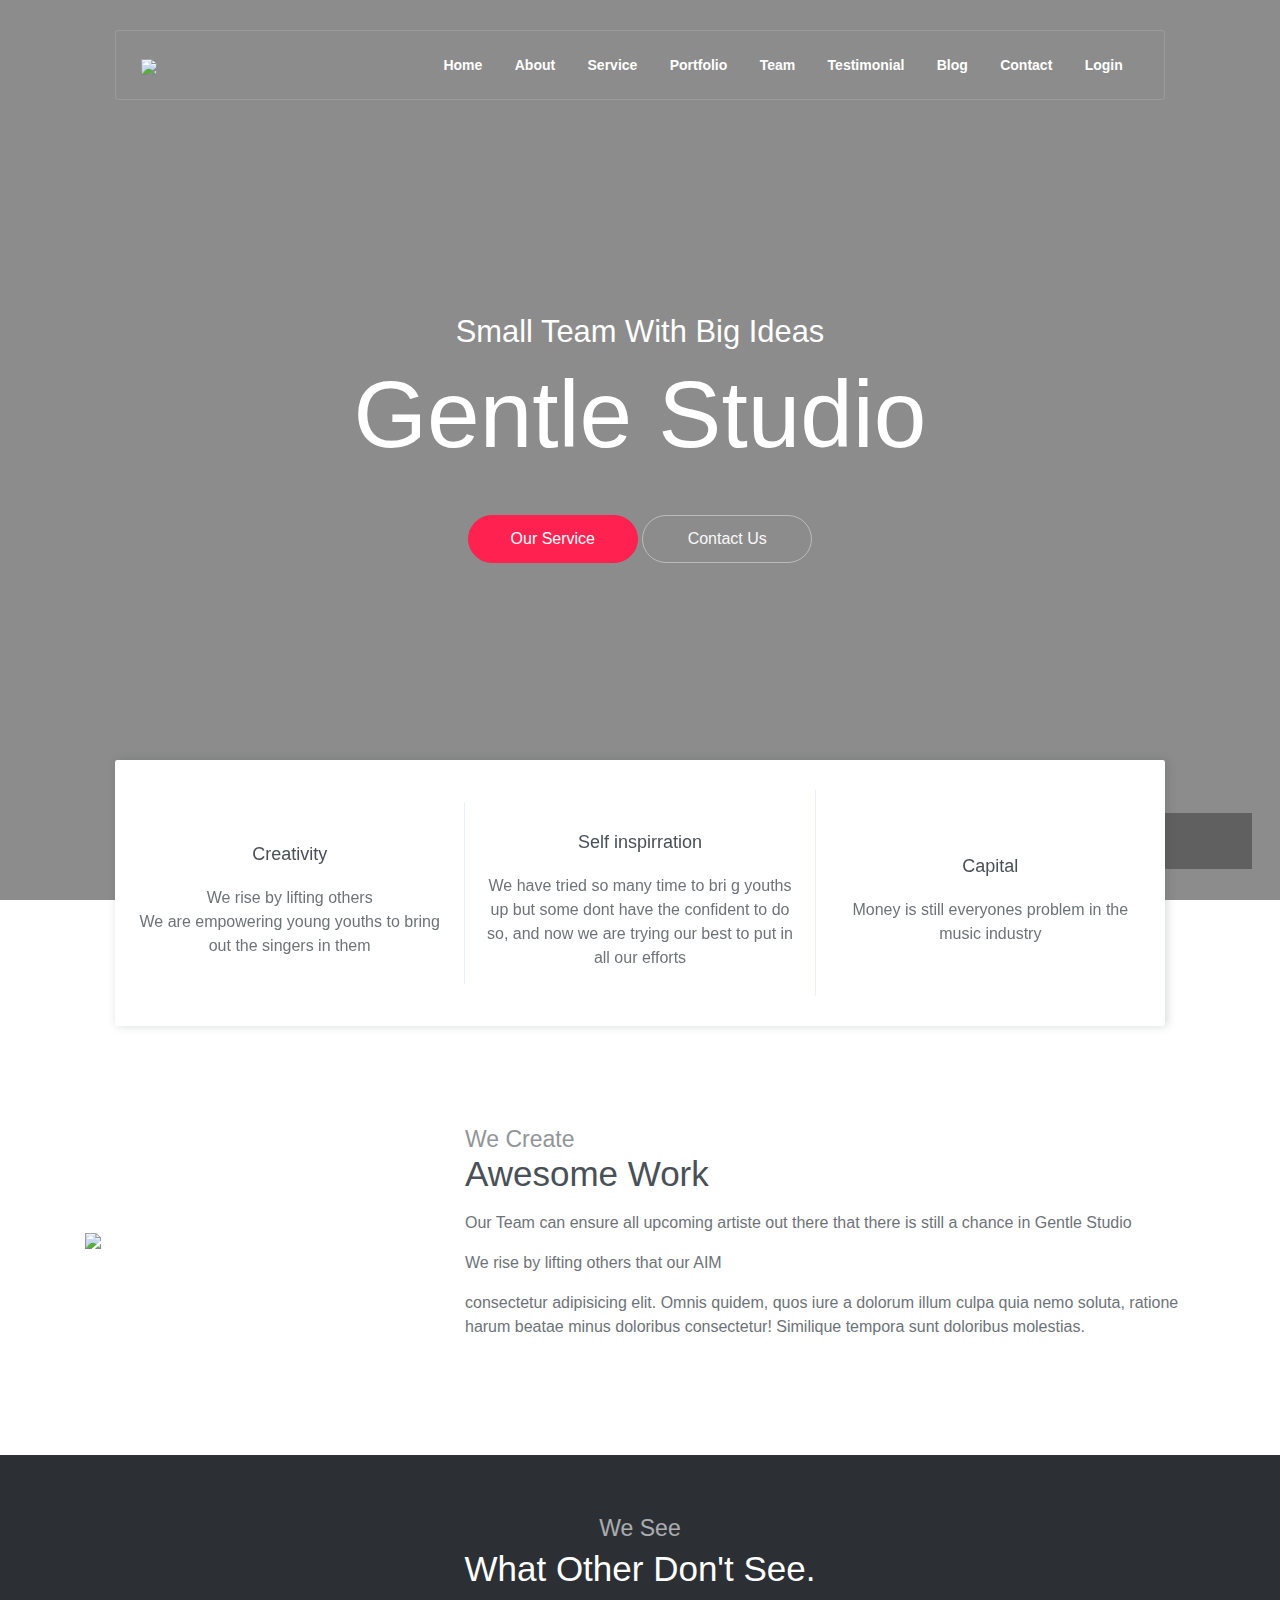
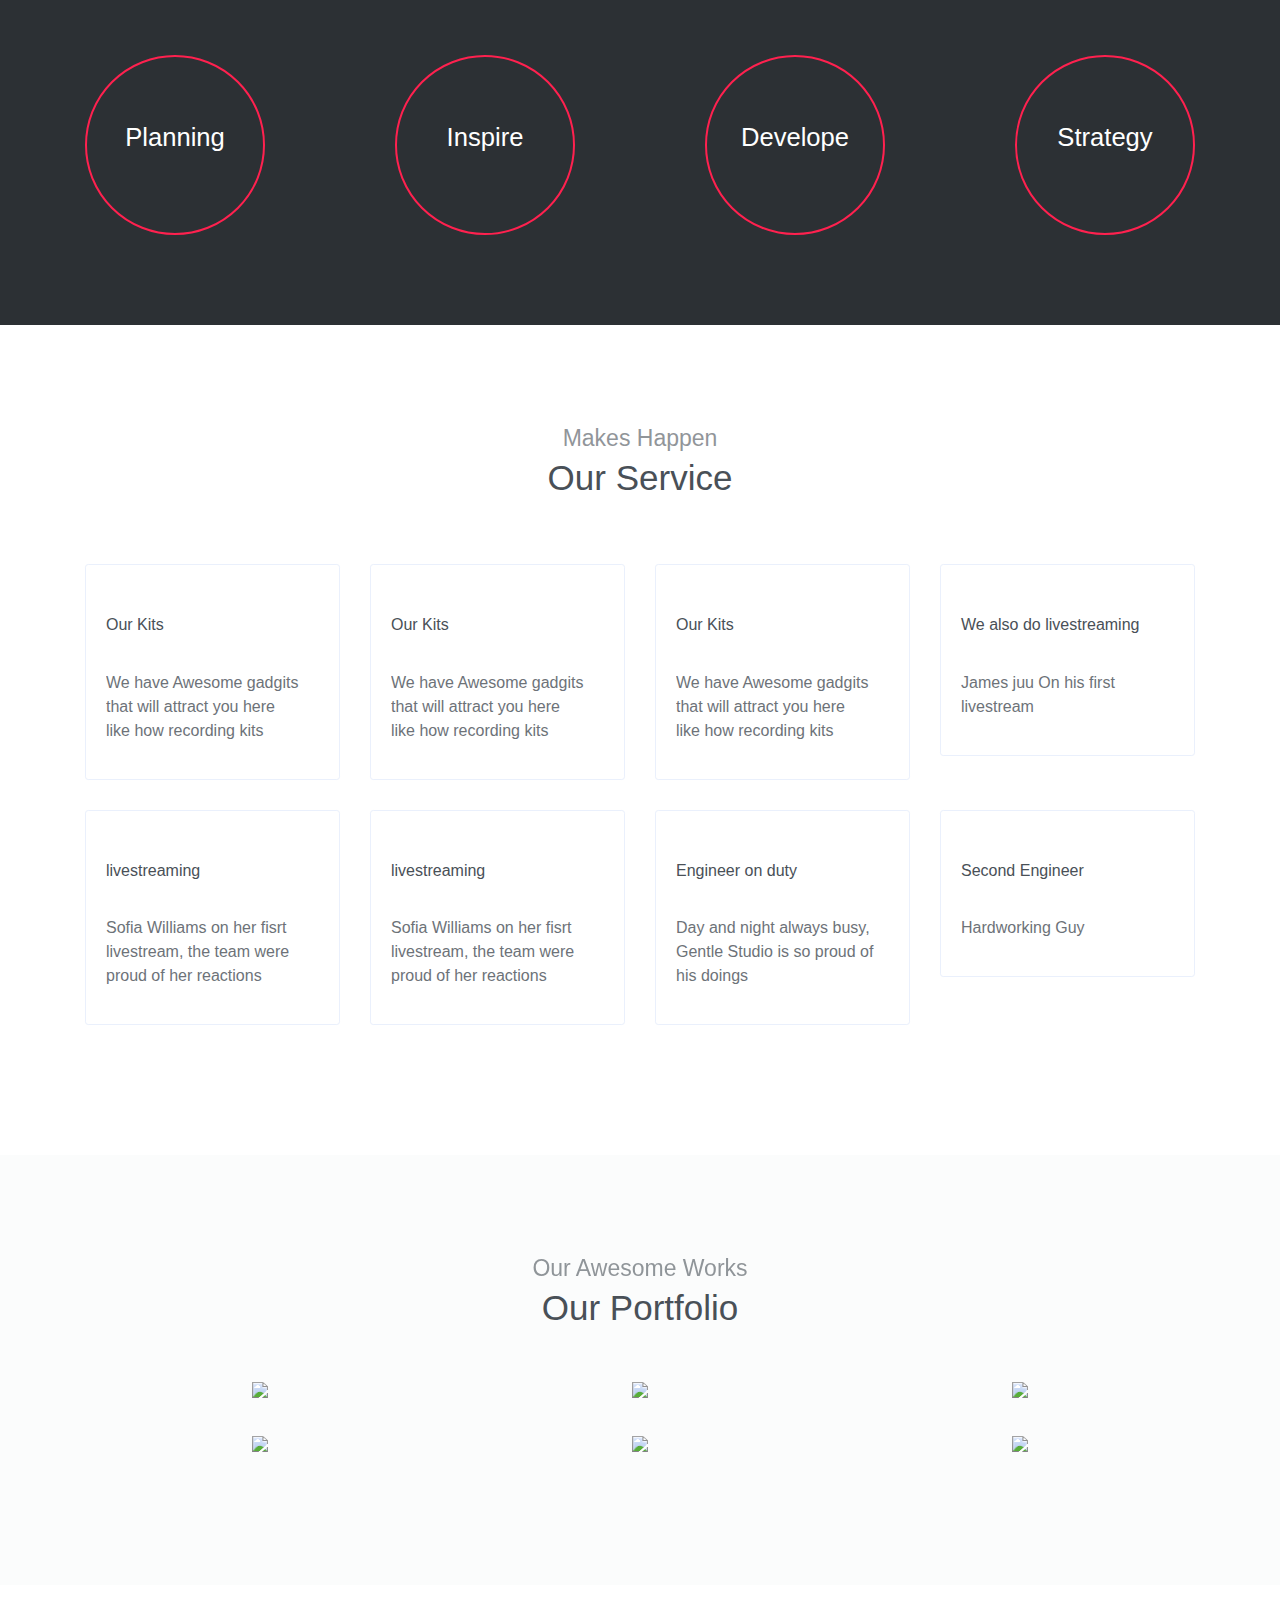
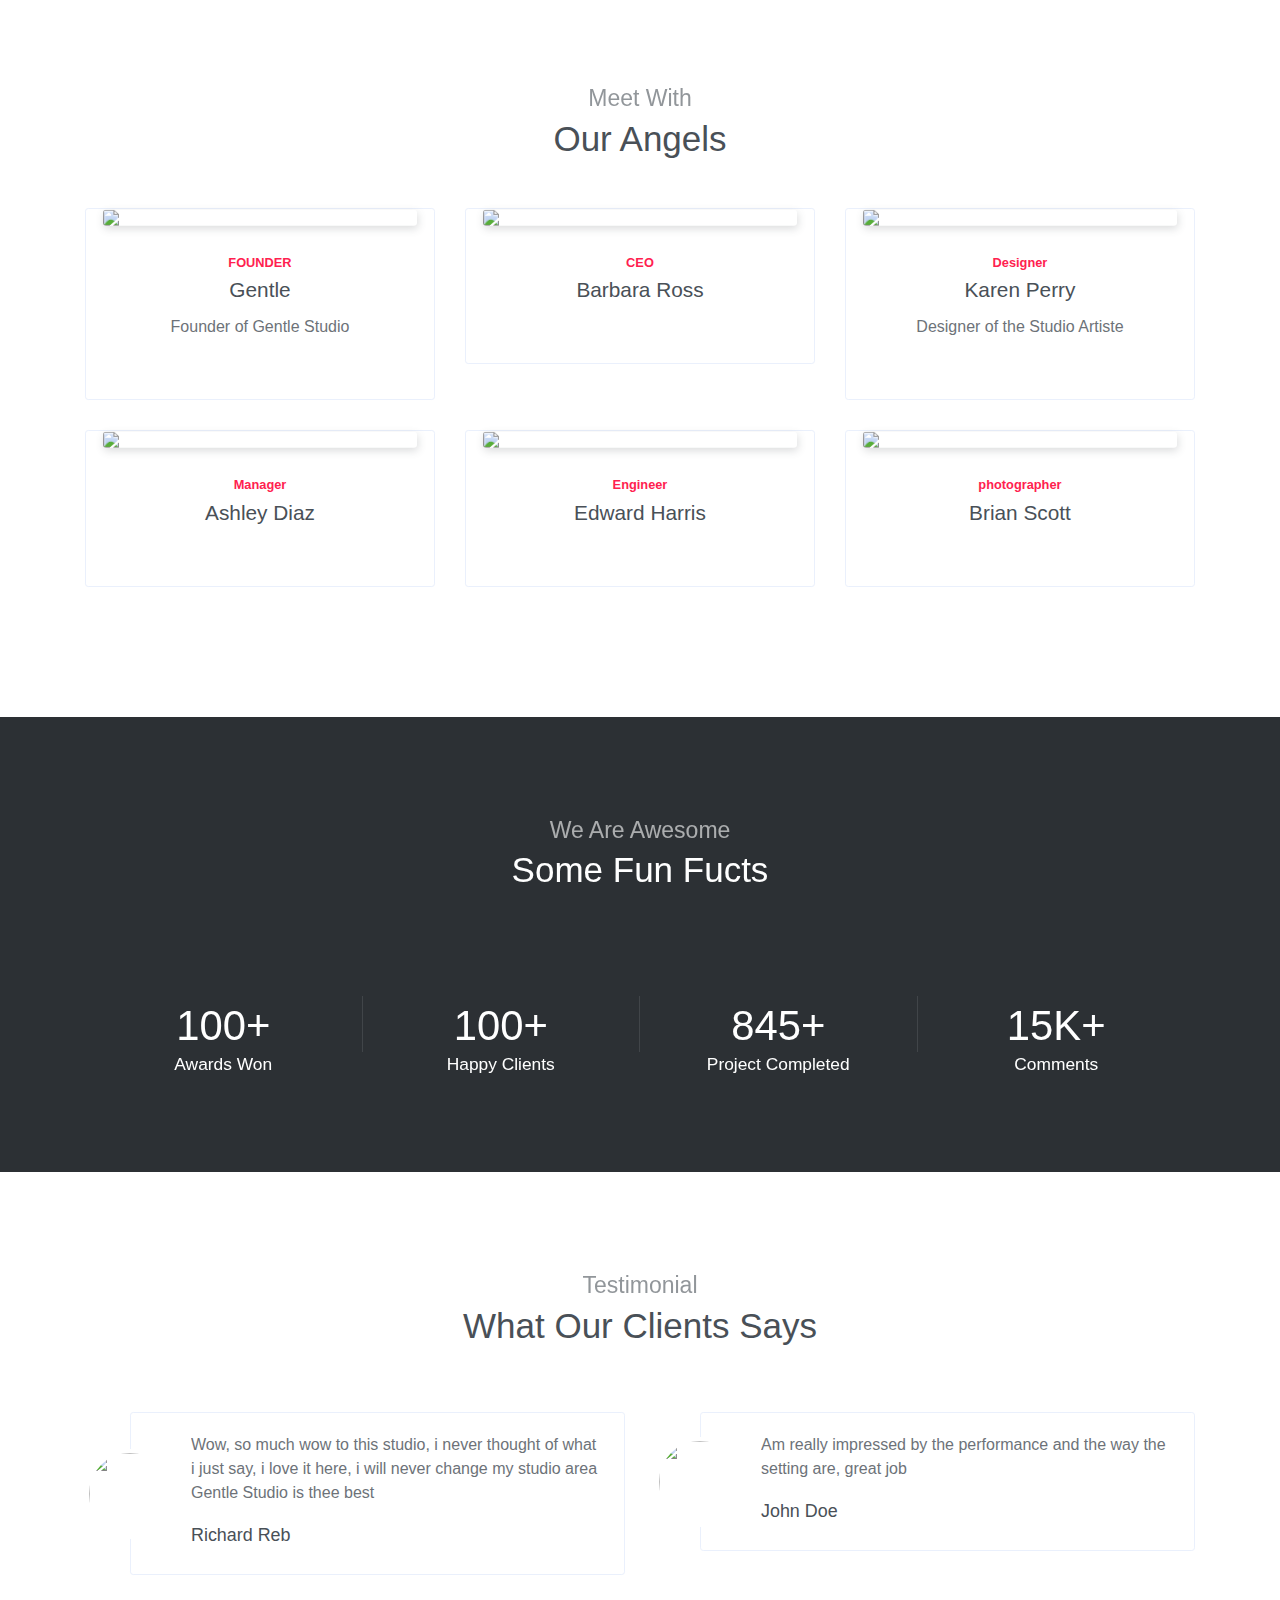
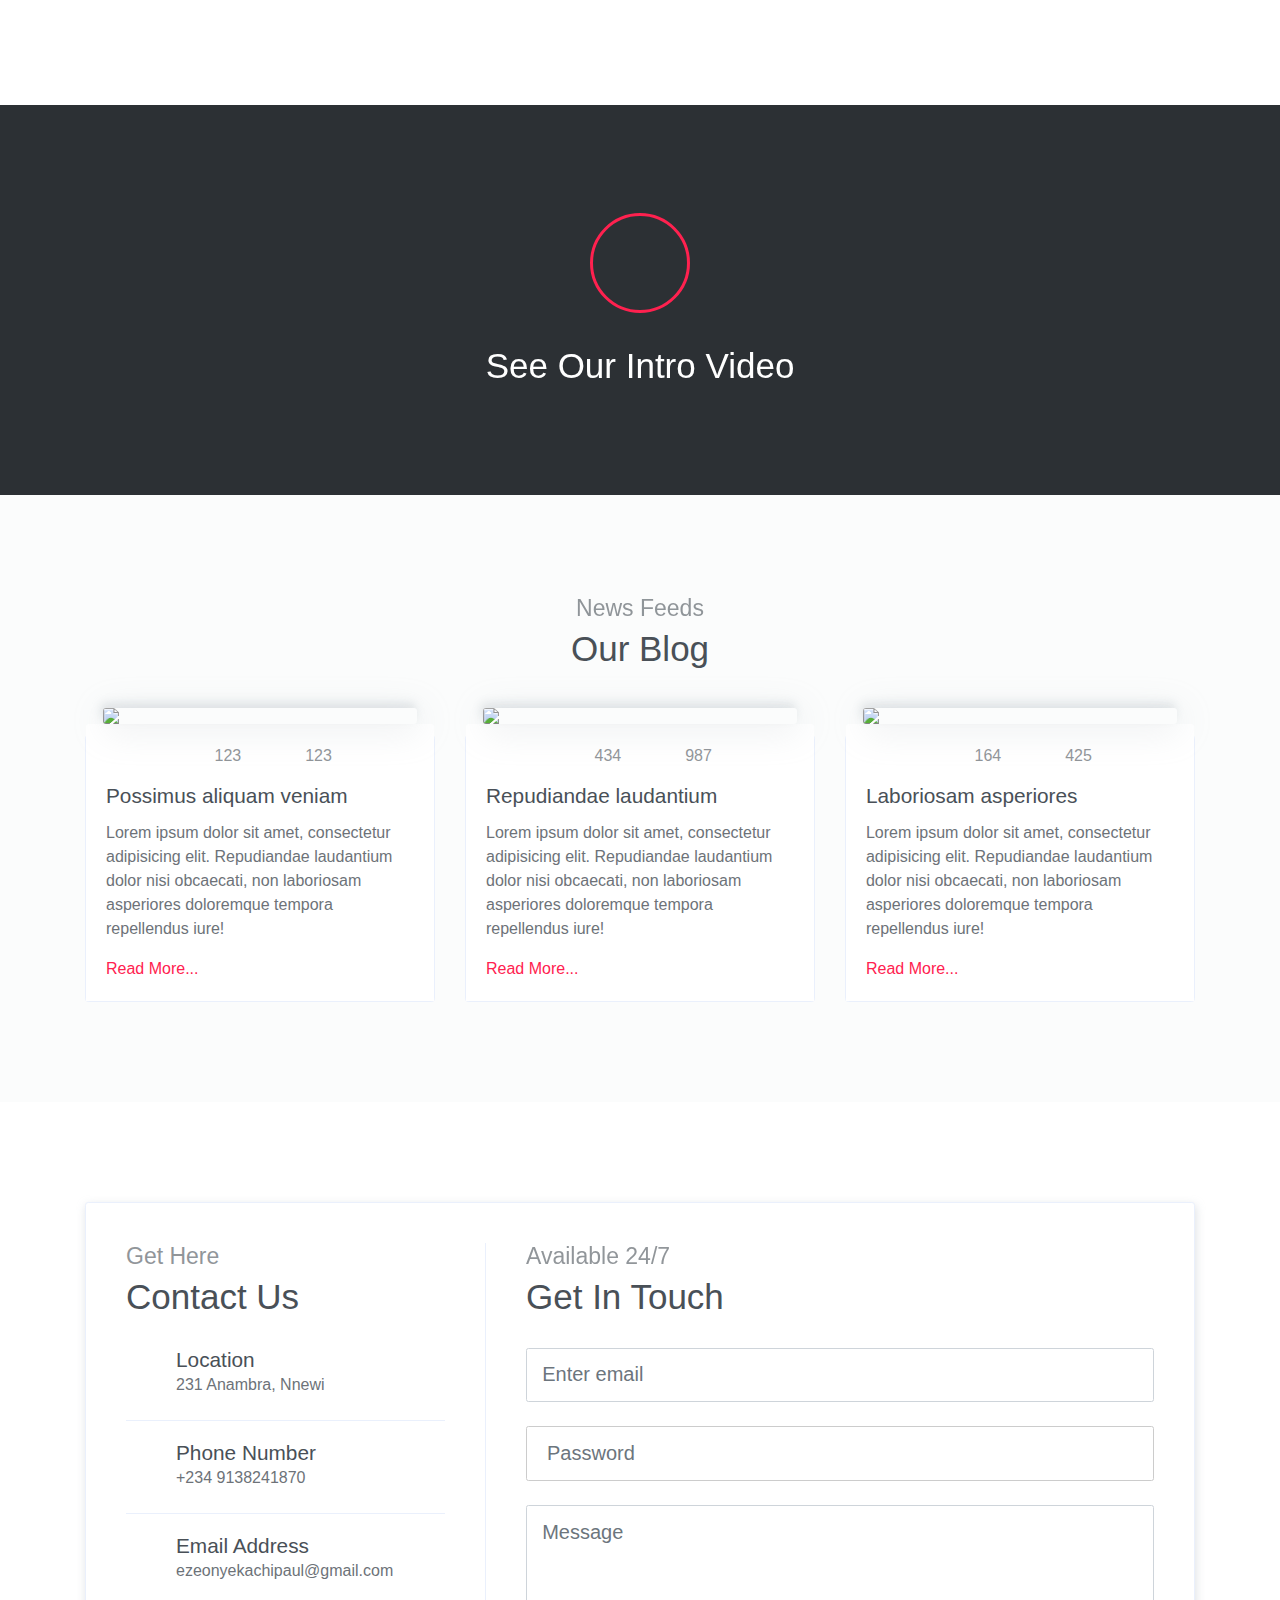
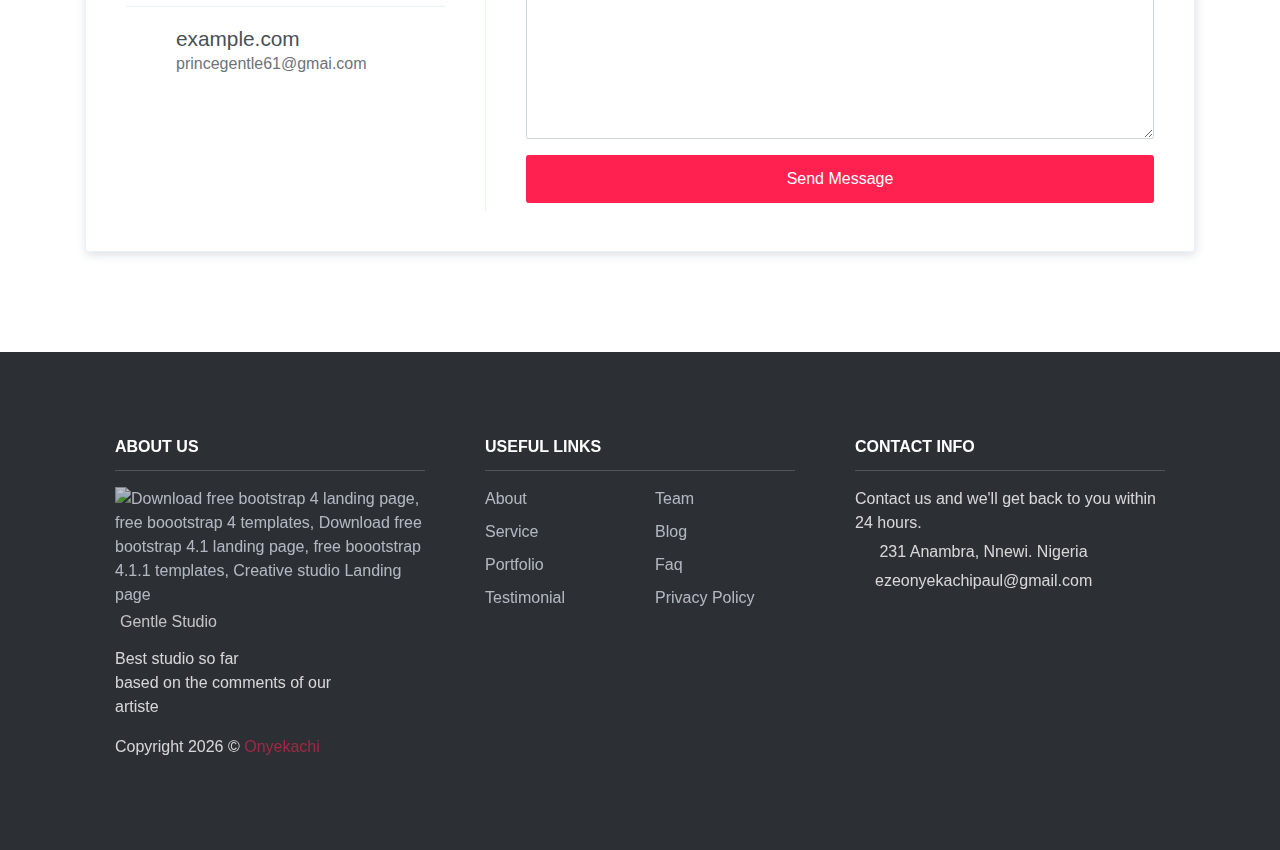
==== public_html/index.html @ ea05cac0 "save changes" ====
<!DOCTYPE html>
<html lang="en">
<head>
	<meta charset="utf-8">
    <meta name="viewport" content="width=device-width, initial-scale=1, shrink-to-fit=no">
    <meta name="description" content="Start your development with Creative Studio landing page.">
    <meta name="author" content="Devcrud">
    <title>Apex Studio</title>
    <link rel="icon" type="image/png" sizes="32x32" href="./assets/imgs/"/>
    <link rel="stylesheet" href="assets/vendors/themify-icons/css/themify-icons.css">
    <!-- Bootstrap + Creative Studio main styles -->
	<link rel="stylesheet" href="assets/css/creative-studio.css">
</head>
<body data-spy="scroll" data-target=".navbar" data-offset="40" id="home">
    
    <!-- Page Navigation -->
    <nav class="navbar custom-navbar navbar-expand-lg navbar-dark" data-spy="affix" data-offset-top="20">
        <div class="container">
            <a class="navbar-brand" href="">
                <img src="assets/imgs/logo.png">
            </a>
            <button class="navbar-toggler" type="button" data-toggle="collapse" data-target="#navbarSupportedContent" aria-controls="navbarSupportedContent" aria-expanded="false" aria-label="Toggle navigation">
                <span></span>
            </button>

            <div class="collapse navbar-collapse" id="navbarSupportedContent">
                <ul class="navbar-nav ml-auto">
                    <li class="nav-item">
                        <a class="nav-link" href="#home">Home</a>
                    </li>
                    <li class="nav-item">
                        <a class="nav-link" href="#about">About</a>
                    </li>
                    <li class="nav-item">
                        <a class="nav-link" href="#service">Service</a>
                    </li>
                    <li class="nav-item">
                        <a class="nav-link" href="#portfolio">Portfolio</a>
                    </li>
                    <li class="nav-item">
                        <a class="nav-link" href="#team">Team</a>
                    </li>
                    <li class="nav-item">
                        <a class="nav-link" href="#testimonial">Testimonial</a>
                    </li>
                    <li class="nav-item">
                        <a class="nav-link" href="#blog">Blog</a>
                    </li>
                    <li class="nav-item">
                        <a class="nav-link" href="#contact">Contact</a>
                    </li>
                    <li class="nav-item">
                        <a class="nav-link" href="log.html">Login</a>
                    </li>
                </ul>
            </div>
        </div>
    </nav>
    <!-- End Of Page Navigation -->

    <!-- Page Header -->
    <header class="header">
        <div class="overlay">
            <h6 class="subtitle">Small Team With Big Ideas</h6>
            <h1 class="title">Gentle Studio</h1>
            <div class="buttons text-center">
                <a href="#service" class="btn btn-primary rounded w-lg btn-lg my-1">Our Service</a>
                <a href="#contact" class="btn btn-outline-light rounded w-lg btn-lg my-1">Contact Us</a>
            </div>              
        </div>      
    </header>
    <!-- End Of Page Header -->

    <!-- Box -->
    <div class="box text-center">
        <div class="box-item">
            <i class="ti-vector"></i>
            <h6 class="box-title">Creativity</h6>
            <p>We rise by lifting others <br>We are empowering young youths to bring out the singers in them</p>
        </div>
        <div class="box-item">
            <i class="ti-heart"></i>
            <h6 class="box-title">Self inspirration</h6>
            <p>We have tried so many time to bri g youths up but some dont have the confident to do so, and now we are trying our best to put in all our efforts</p>
        </div>
        <div class="box-item">
            <i class="ti-mobile"></i>
            <h6 class="box-title">Capital</h6>
            <p>Money is still everyones problem in the music industry</p>
        </div>
    </div>
    <!-- End of Box -->

    <!-- About Section -->
    <section id="about">
        <div class="container">
            <div class="row align-items-center">
                <div class="col-md-5 col-lg-4">
                    <img src="assets/imgs/about.jpg" style="width: 300px;">
                </div>
                <div class="col-md-7 col-lg-8">
                    <h6 class="section-subtitle mb-0">We Create</h6>
                    <h6 class="section-title mb-3">Awesome Work</h6>
                    <p>Our Team can ensure all upcoming artiste out there that there is still a chance in Gentle Studio</p>
                    <p>We rise by lifting others that our AIM</p>
                    <p>consectetur adipisicing elit. Omnis quidem, quos iure a dolorum illum culpa quia nemo soluta, ratione harum beatae minus doloribus consectetur! Similique tempora sunt doloribus molestias.</p>
                </div>
            </div>
        </div>
    </section>
    <!-- End of About Section -->

    <!-- About Section with bg -->
    <section class="has-bg-img py-md">
        <div class="container text-center">
            <h6 class="section-subtitle">We See</h6>
            <h6 class="section-title mb-6">What Other Don't See.</h6>
            <div class="widget mb-4">
                <div class="widget-item">
                    <i class="ti-notepad"></i>
                    <h4>Planning</h4>
                </div>
                <div class="widget-item">
                    <i class="ti-layout"></i>
                    <h4>Inspire</h4>
                </div>
                <div class="widget-item">
                    <i class="ti-filter"></i>
                    <h4>Develope</h4>
                </div>
                <div class="widget-item">
                    <i class="ti-thumb-up"></i>
                    <h4>Strategy</h4>
                </div>
            </div>
        </div>
    </section>
    <!-- End Of About Sectoin -->

    <!-- Service Section -->
    <section id="service">
        <div class="container">
            <h6 class="section-subtitle text-center">Makes Happen</h6>
            <h5 class="section-title text-center mb-6">Our Service</h5> 
            <div class="row">
                <div class="col-sm-4 col-md-3">
                    <div class="card mb-4">
                        <div class="card-body">
                            <h2 class="mb-4"><i class="ti-filter text-primary"></i></h2>
                            <h6 class="card-title">Our Kits</h6>
                            <img src="/public_html/assets/imgs/kit1.jpeg" alt="" class="kit">
                            <p>We have Awesome gadgits that will attract you here <br>like how recording kits</p>
                        </div>
                    </div>
                </div>
                <div class="col-sm-4 col-md-3">
                    <div class="card mb-4">
                        <div class="card-body">
                            <h2 class="mb-4"><i class="ti-paint-roller text-primary"></i></h2>
                            <h6 class="card-title">Our Kits</h6>
                            <img src="/public_html/assets/imgs/kit2.jpeg" alt=""  class="kit">
                            <p>We have Awesome gadgits that will attract you here <br>like how recording kits</p>
                        </div>
                    </div>
                </div>
                <div class="col-sm-4 col-md-3">
                    <div class="card mb-4">
                        <div class="card-body">
                            <h2 class="mb-4"><i class="ti-ruler-pencil text-primary"></i></h2>
                            <h6 class="card-title">Our Kits</h6>
                            <img src="/public_html/assets/imgs/kit3.webp" alt="" class="kit">
                            <p>We have Awesome gadgits that will attract you here <br>like how recording kits</p>
                        </div>
                    </div>
                </div>
                <div class="col-sm-4 col-md-3">
                    <div class="card mb-4">
                        <div class="card-body">
                            <h2 class="mb-4"><i class="ti-layers text-primary"></i></h2>
                            <h6 class="card-title">We also do livestreaming</h6>
                            <img src="/public_html/assets/imgs/livestream.webp" alt="" class="kit">
                            <p>James juu On his first livestream</p>
                        </div>
                    </div>
                </div>
                <div class="col-sm-4 col-md-3">
                    <div class="card mb-4">
                        <div class="card-body">
                            <h2 class="mb-4"><i class="ti-bolt text-primary"></i></h2>
                            <h6 class="card-title">livestreaming</h6>
                            <img src="/public_html/assets/imgs/livestream2.webp" alt="" class="kit">
                            <p>Sofia Williams on her fisrt livestream, the team were proud of her reactions</p>
                        </div>
                    </div>
                </div>
                <div class="col-sm-4 col-md-3">
                    <div class="card mb-4">
                        <div class="card-body">
                            <h2 class="mb-4"><i class="ti-palette text-primary"></i></h2>
                            <h6 class="card-title">livestreaming</h6>
                            <img src="/public_html/assets/imgs/livestream22.webp" alt="" class="kit">
                            <p>Sofia Williams on her fisrt livestream, the team were proud of her reactions</p>
                        </div>
                    </div>
                </div>
                <div class="col-sm-4 col-md-3">
                    <div class="card mb-4">
                        <div class="card-body">
                            <h2 class="mb-4"><i class="ti-stats-up text-primary"></i></h2>
                            <h6 class="card-title">Engineer on duty</h6>
                            <img src="/public_html/assets/imgs/engineer2.jpeg" alt="" class="kit">
                            <p>Day and night always busy, Gentle Studio is so proud of his doings</p>
                        </div>
                    </div>
                </div>
                <div class="col-sm-4 col-md-3">
                    <div class="card mb-4">
                        <div class="card-body">
                            <h2 class="mb-4"><i class="ti-location-arrow text-primary"></i></h2>
                            <h6 class="card-title">Second Engineer</h6>
                            <img src="/public_html/assets/imgs/engineer1.jpeg" alt="" class="kit">
                            <p>Hardworking Guy</p>
                        </div>
                    </div>
                </div>

            </div>  
        </div>
    </section>
    <!-- End of Service Section -->

    <!---- Chat Button starts--->
    <button class="open-button" onclick="openForm()">Chat</button>

    <div class="chat-popup" id="myForm">
      <form action="https://" class="form-container">
        <h1>Chat</h1>
    
        <label for="msg"><b>Message</b></label>
        <textarea placeholder="Type message.." name="msg" required></textarea>
    
        <button type="submit" class="btn">Send</button>
        <button type="button" class="btn cancel" onclick="closeForm()">Close</button>
      </form>
    </div>
    <!---- Chat Button ends--->


    <!-- Portfolio section -->
    <section id="portfolio">
        <div class="container text-center">
            <h6 class="section-subtitle">Our Awesome Works</h6>
            <h6 class="section-title mb-5">Our Portfolio</h6>
            <div class="row">
                <div class="col-sm-4">
                    <div class="img-wrapper">
                        <img src="assets/imgs/folio-1.jpg" >
                        <div class="overlay">
                            <div class="overlay-infos">
                                <h5>Project Title</h5>
                                <a href="javascript:void(0)"><i class="ti-zoom-in"></i></a>
                                <a href="javascript:void(0)"><i class="ti-link"></i></a>
                            </div>  
                        </div>
                    </div>
                    <div class="img-wrapper">
                        <img src="assets/imgs/folio-2.jpg">
                        <div class="overlay">
                            <div class="overlay-infos">
                                <h5>Project Title</h5>
                                <a href="javascript:void(0)"><i class="ti-zoom-in"></i></a>
                                <a href="javascript:void(0)"><i class="ti-link"></i></a>
                            </div>                              
                        </div>
                    </div>                  
                </div>
                <div class="col-sm-4">
                    <div class="img-wrapper">
                        <img src="assets/imgs/folio-3.jpg" >
                        <div class="overlay">
                            <div class="overlay-infos">
                                <h5>Project Title</h5>
                                <a href="javascript:void(0)"><i class="ti-zoom-in"></i></a>
                                <a href="javascript:void(0)"><i class="ti-link"></i></a>
                            </div>  
                        </div>
                    </div>
                    <div class="img-wrapper">
                        <img src="assets/imgs/folio-4.jpg" >
                        <div class="overlay">
                            <div class="overlay-infos">
                                <h5>Project Title</h5>
                                <a href="javascript:void(0)"><i class="ti-zoom-in"></i></a>
                                <a href="javascript:void(0)"><i class="ti-link"></i></a>
                            </div>                              
                        </div>
                    </div>                  
                </div>
                <div class="col-sm-4">
                    <div class="img-wrapper">
                        <img src="assets/imgs/folio-5.jpg">
                        <div class="overlay">
                            <div class="overlay-infos">
                                <h5>Project Title</h5>
                                <a href="javascript:void(0)"><i class="ti-zoom-in"></i></a>
                                <a href="javascript:void(0)"><i class="ti-link"></i></a>
                            </div>  
                        </div>
                    </div>
                    <div class="img-wrapper">
                        <img src="assets/imgs/folio-6.jpg">
                        <div class="overlay">
                            <div class="overlay-infos">
                                <h5>Project Title</h5>
                                <a href="javascript:void(0)"><i class="ti-zoom-in"></i></a>
                                <a href="javascript:void(0)"><i class="ti-link"></i></a>
                            </div>                              
                        </div>
                    </div>                  
                </div>
            </div>
        </div>
    </section>
    <!-- End of portfolio section -->

    <!-- Team Section -->
    <section id="team">
        <div class="container">
            <h6 class="section-subtitle text-center">Meet With</h6>
            <h6 class="section-title mb-5 text-center">Our Angels</h6>
            <div class="row">
                <div class="col-sm-6 col-md-4">
                    <div class="card text-center mb-4">
                        <img class="card-img-top inset" src="assets/imgs/avatar.jpg">
                        <div class="card-body">
                            <h6 class="small text-primary font-weight-bold">FOUNDER</h6>
                            <h5 class="card-title">Gentle</h5>
                            <p>Founder of Gentle Studio</p>
                            <div class="socials">
                                <a href="javascript:void(0)"><i class="ti-facebook"></i> </a>
                                <a href="javascript:void(0)"><i class="ti-github"></i></a>
                                <a href="javascript:void(0)"><i class="ti-dropbox"></i></a>
                                <a href="javascript:void(0)"><i class="ti-twitter"></i></a>
                            </div>
                        </div>
                    </div>
                </div>
                <div class="col-sm-6 col-md-4">
                    <div class="card text-center mb-4">
                        <img class="card-img-top inset" src="assets/imgs/avatar-1.jpg">
                        <div class="card-body">
                            <h6 class="small text-primary font-weight-bold">CEO</h6>
                            <h5 class="card-title">Barbara Ross</h5>
                            <p></p>
                            <div class="socials">
                                <a href="javascript:void(0)"><i class="ti-facebook"></i> </a>
                                <a href="javascript:void(0)"><i class="ti-github"></i></a>
                                <a href="javascript:void(0)"><i class="ti-dropbox"></i></a>
                                <a href="javascript:void(0)"><i class="ti-twitter"></i></a>
                            </div>
                        </div>
                    </div>
                </div>
                <div class="col-sm-6 col-md-4">
                    <div class="card text-center mb-4">
                        <img class="card-img-top inset" src="assets/imgs/avatar-2.jpg">
                        <div class="card-body">
                            <h6 class="small text-primary font-weight-bold">Designer</h6>
                            <h5 class="card-title">Karen Perry</h5>
                            <p>Designer of the Studio Artiste</p>
                            <div class="socials">
                                <a href="javascript:void(0)"><i class="ti-facebook"></i> </a>
                                <a href="javascript:void(0)"><i class="ti-github"></i></a>
                                <a href="javascript:void(0)"><i class="ti-dropbox"></i></a>
                                <a href="javascript:void(0)"><i class="ti-twitter"></i></a>
                            </div>
                        </div>
                    </div>
                </div>
                <div class="col-sm-6 col-md-4">
                    <div class="card text-center mb-4">
                        <img class="card-img-top inset" src="assets/imgs/avatar-3.jpg">
                        <div class="card-body">
                            <h6 class="small text-primary font-weight-bold">Manager</h6>
                            <h5 class="card-title">Ashley Diaz</h5>
                            <p></p>
                            <div class="socials">
                                <a href="javascript:void(0)"><i class="ti-facebook"></i> </a>
                                <a href="javascript:void(0)"><i class="ti-github"></i></a>
                                <a href="javascript:void(0)"><i class="ti-dropbox"></i></a>
                                <a href="javascript:void(0)"><i class="ti-twitter"></i></a>
                            </div>
                        </div>
                    </div>
                </div>
                <div class="col-sm-6 col-md-4">
                    <div class="card text-center mb-4">
                        <img class="card-img-top inset" src="assets/imgs/avatar-4.jpg">
                        <div class="card-body">
                            <h6 class="small text-primary font-weight-bold">Engineer</h6>
                            <h5 class="card-title">Edward Harris</h5>
                            <p></p>
                            <div class="socials">
                                <a href="javascript:void(0)"><i class="ti-facebook"></i> </a>
                                <a href="javascript:void(0)"><i class="ti-github"></i></a>
                                <a href="javascript:void(0)"><i class="ti-dropbox"></i></a>
                                <a href="javascript:void(0)"><i class="ti-twitter"></i></a>
                            </div>
                        </div>
                    </div>
                </div>
                <div class="col-sm-6 col-md-4">
                    <div class="card text-center mb-4">
                        <img class="card-img-top inset" src="assets/imgs/avatar-5.jpg">
                        <div class="card-body">
                            <h6 class="small text-primary font-weight-bold">photographer</h6>
                            <h5 class="card-title">Brian Scott</h5>
                            <p></p>
                            <div class="socials">
                                <a href="javascript:void(0)"><i class="ti-facebook"></i> </a>
                                <a href="javascript:void(0)"><i class="ti-github"></i></a>
                                <a href="javascript:void(0)"><i class="ti-dropbox"></i></a>
                                <a href="javascript:void(0)"><i class="ti-twitter"></i></a>
                            </div>
                        </div>
                    </div>
                </div>

            </div>
        </div>
    </section>
    <!-- End of Team Sectoin -->

    <!-- Fatcs Section -->
    <section class="has-bg-img bg-img-2">
        <div class="container text-center">
            <h6 class="section-subtitle">We Are Awesome</h6>
            <h6 class="section-title mb-6">Some Fun Fucts</h6>
                <div class="widget-2">
                    <div class="widget-item">
                        <i class="ti-cup"></i>
                        <h6 class="title">100+</h6>
                        <div class="subtitle">Awards Won</div>
                    </div>
                    <div class="widget-item">
                        <i class="ti-face-smile"></i>
                        <h6 class="title">100+</h6>
                        <div class="subtitle">Happy Clients</div>
                    </div>
                    <div class="widget-item">
                        <i class="ti-blackboard"></i>
                        <h6 class="title">845+</h6>
                        <div class="subtitle">Project Completed</div>
                    </div>
                    <div class="widget-item">
                        <i class="ti-comments-smiley"></i>
                        <h6 class="title">15K+</h6>
                        <div class="subtitle">Comments</div>
                    </div>
                </div>
        </div>
    </section>

    <!-- Testimonial Section -->
    <section id="testimonial">
        <div class="container">
            <h6 class="section-subtitle text-center">Testimonial</h6>
            <h6 class="section-title text-center mb-6">What Our Clients Says</h6>
            <div class="row">
                <div class="col-md-6">
                    <div class="testimonial-wrapper">
                        <div class="img-holder">
                            <img src="assets/imgs/avatar-5.jpg">                     
                        </div>
                        <div class="body">
                            <p class="subtitle">Wow, so much wow to this studio, i never thought of what i just say, i love it here, i will never change my studio area <br>Gentle Studio is thee best</p>
                            <h6 class="title">Richard Reb</h6>
                        </div>
                    </div>
                </div>
                <div class="col-md-6">
                    <div class="testimonial-wrapper">
                        <div class="img-holder">
                            <img src="assets/imgs/avatar-6.jpg" >                     
                        </div>
                        <div class="body">
                            <p class="subtitle">Am really impressed by the performance and the way the setting are, great job</p>
                            <h6 class="title">John Doe</h6>
                        </div>
                    </div>
                </div>
            </div>
        </div>
    </section>
    <!-- End of Testimonial Section -->

    <!-- Video Section -->
    <section class="has-bg-img py-lg">
        <div class="container text-center">

            <!-- Button trigger modal -->
            <button type="button" class="btn btn-outline-primary play-control" data-toggle="modal" data-target="#exampleModalCenter">
              <i class="ti-control-play" ></i>
            </button>
            <h6 class="section-title mt-4">See Our Intro Video</h6>

        </div>
    </section>
    <!-- End of Video Section -->

    <!-- Modal -->
    <div class="modal fade" id="exampleModalCenter" tabindex="-1" role="dialog" aria-labelledby="exampleModalCenterTitle" aria-hidden="true">
        <div class="modal-dialog modal-lg modal-dialog-centered" role="document">
            <div class="modal-content">
                <iframe width="100%" height="475" src="https://www.youtube.com/embed/TP4THzsAa3M" frameborder="0" allowfullscreen></iframe>
            </div>
        </div>
    </div>
    <!-- end of modal -->

    <!-- Blog Section -->
    <section id="blog">
        <div class="container">
            <h6 class="section-subtitle text-center">News Feeds</h6>
            <h6 class="section-title mb-6 text-center">Our Blog</h6>

            <div class="row">
                <div class="col-md-4">
                    <div class="card blog-post my-4 my-sm-5 my-md-0">
                        <img src="assets/imgs/blog-1.jpg" >
                        <div class="card-body">
                            <div class="details mb-3">
                                <a href="javascript:void(0)"><i class="ti-comments"></i> 123</a>
                                <a href="javascript:void(0)"><i class="ti-eye"></i> 123</a>
                            </div>
                            <h5 class="card-title">Possimus aliquam veniam</h5>
                            <p>Lorem ipsum dolor sit amet, consectetur adipisicing elit. Repudiandae laudantium dolor nisi obcaecati, non laboriosam asperiores doloremque tempora repellendus iure!</p>
                            <a href="javascript:void(0)" class="d-block mt-3">Read More...</a>
                        </div>
                    </div>
                </div>
                <div class="col-md-4">
                    <div class="card blog-post my-4 my-sm-5 my-md-0">
                        <img src="assets/imgs/blog-2.jpg" >
                        <div class="card-body">
                            <div class="details mb-3">
                                <a href="javascript:void(0)"><i class="ti-comments"></i> 434</a>
                                <a href="javascript:void(0)"><i class="ti-eye"></i> 987</a>
                            </div>
                            <h5 class="card-title">Repudiandae laudantium</h5>
                            <p>Lorem ipsum dolor sit amet, consectetur adipisicing elit. Repudiandae laudantium dolor nisi obcaecati, non laboriosam asperiores doloremque tempora repellendus iure!</p>
                            <a href="javascript:void(0)" class="d-block mt-3">Read More...</a>
                        </div>
                    </div>
                </div>
                <div class="col-md-4">
                    <div class="card blog-post my-4 my-sm-5 my-md-0">
                        <img src="assets/imgs/blog-3.jpg" >
                        <div class="card-body">
                            <div class="details mb-3">
                                <a href="javascript:void(0)"><i class="ti-comments"></i> 164</a>
                                <a href="javascript:void(0)"><i class="ti-eye"></i> 425</a>
                            </div>
                            <h5 class="card-title">Laboriosam asperiores</h5>
                            <p>Lorem ipsum dolor sit amet, consectetur adipisicing elit. Repudiandae laudantium dolor nisi obcaecati, non laboriosam asperiores doloremque tempora repellendus iure!</p>
                            <a href="javascript:void(0)" class="d-block mt-3">Read More...</a>
                        </div>
                    </div>
                </div>
            </div>
        </div>
    </section>
    <!-- End of Blog Section -->

    <!-- Contact Section -->
    <section id="contact">
        <div class="container">
            <div class="contact-card">
                <div class="infos">
                    <h6 class="section-subtitle">Get Here</h6>
                    <h6 class="section-title mb-4">Contact Us</h6>

                    <div class="item">
                        <i class="ti-location-pin"></i>
                        <div class="">
                            <h5>Location</h5>
                            <p>231 Anambra, Nnewi </p>
                        </div>                          
                    </div>
                    <div class="item">
                        <i class="ti-mobile"></i>
                        <div>
                            <h5>Phone Number</h5>
                            <p>+234 9138241870</p>
                        </div>                          
                    </div>
                    <div class="item">
                        <i class="ti-email"></i>
                        <div class="mb-0">
                            <h5>Email Address</h5>
                            <p>ezeonyekachipaul@gmail.com</p>
                        </div>
                    </div>
                    <div class="item">
                        <i class="ti-world"></i>
                        <div class="mb-0">
                            <h5>example.com</h5>
                            <p>princegentle61@gmai.com</p>
                        </div>
                    </div>
                </div>
                <div class="form">
                    <h6 class="section-subtitle">Available 24/7</h6>
                    <h6 class="section-title mb-4">Get In Touch</h6>
                    <form>
                        <div class="form-group">
                            <input type="email" class="form-control form-control-lg" id="exampleInputEmail1" aria-describedby="emailHelp" placeholder="Enter email" required>
                        </div>
                        <div class="form-group">
                            <input type="password" class="form-control form-control-lg" id="exampleInputPassword1" placeholder="Password" required>
                        </div>
                        <div class="form-group">
                            <textarea name="contact-message" id="" cols="30" rows="7" class="form-control form-control-lg" placeholder="Message"></textarea>
                        </div>
                        <button type="submit" class="btn btn-primary btn-block btn-lg mt-3">Send Message</button>
                    </form>
                </div>
            </div>
        </div>
    </section>
    <!-- Contact Section -->

    <section class="has-bg-img py-0">
        <div class="container">
            <div class="footer">
                <div class="footer-lists">
                    <ul class="list">
                        <li class="list-head">
                            <h6 class="font-weight-bold">ABOUT US</h6>
                        </li>
                        <li class="list-body">
                            <a href="#" class="logo">
                                <img src="assets/imgs/logo.png" alt="Download free bootstrap 4 landing page, free boootstrap 4 templates, Download free bootstrap 4.1 landing page, free boootstrap 4.1.1 templates, Creative studio Landing page">
                                <h6>Gentle Studio</h6>
                            </a>
                            <p>Best studio so far <br> based on the comments of our <br> artiste</p> 
                            <p class="mt-3">
                                Copyright <script>document.write(new Date().getFullYear())</script> &copy; <a class="d-inline text-primary" href="https://github.com/OnyekachiEze">Onyekachi</a>
                            </p>                   
                        </li>
                    </ul>
                    <ul class="list">
                        <li class="list-head">
                            <h6 class="font-weight-bold">USEFUL LINKS</h6>
                        </li>
                        <li class="list-body">
                            <div class="row">
                                <div class="col">
                                    <a href="#about">About</a>
                                    <a href="#service">Service</a>
                                    <a href="#portfolio">Portfolio</a>
                                    <a href="#testmonail">Testimonial</a>
                                </div>
                                <div class="col">
                                    <a href="#team">Team</a>
                                    <a href="#blog">Blog</a>
                                    <a href="#">Faq</a>
                                    <a href="#">Privacy Policy</a>                  
                                </div>
                            </div>
                        </li>
                    </ul>
                    <ul class="list">
                        <li class="list-head">
                            <h6 class="font-weight-bold">CONTACT INFO</h6>
                        </li>
                        <li class="list-body">
                            <p>Contact us and we'll get back to you within 24 hours.</p>
                            <p><i class="ti-location-pin"></i> 231 Anambra, Nnewi. Nigeria </p>
                            <p><i class="ti-email"></i>ezeonyekachipaul@gmail.com</p>
                            <div class="social-links">
                               <a href="https://web.facebook.com/profile.php?id=100086140807322" class="link"><i class="ti-facebook"></i></a>
                               <a href="https://twitter.com/EzeOnye12094450" class="link"><i class="ti-twitter-alt"></i></a>
                                <a href="" class="link"><i class="ti-google"></i></a>
                                <a href="" class="link"><i class="ti-pinterest-alt"></i></a>
                               <a href="https://www.instagram.com/princesavage910/" class="link"><i class="ti-instagram"></i></a>
                                <a href="" class="link"><i class="ti-rss"></i></a>
                            </div>
                        </li>
                    </ul>
                </div>
            </div>    
        </div>
    </section>

    <script>
        function openForm() {
          document.getElementById("myForm").style.display = "block";
        }
        
        function closeForm() {
          document.getElementById("myForm").style.display = "none";
        }
        </script>

    <!-- core  -->
    <script src="assets/vendors/jquery/jquery-3.4.1.js"></script>
    <script src="assets/vendors/bootstrap/bootstrap.bundle.js"></script>

    <!-- bootstrap affix -->
    <script src="assets/vendors/bootstrap/bootstrap.affix.js"></script>

    <!-- Creative Studio js -->
    <script src="assets/js/creative-studio.js"></script>

</body>
</html>
---- public_html/assets/css/creative-studio.css ----
:root {
  --blue: #79A9F5;
  --indigo: #C45F90;
  --purple: #A16AE8;
  --pink: #ff214f;
  --red: #F85C70;
  --orange: #FF8882;
  --yellow: #FAD02C;
  --green: #A3C14A;
  --teal: #20c997;
  --cyan: #47D8E0;
  --white: #fff;
  --gray: #6c757d;
  --gray-dark: #343a40;
  --primary: #ff214f;
  --secondary: #6c757d;
  --success: #A3C14A;
  --info: #47D8E0;
  --warning: #FF8882;
  --danger: #F85C70;
  --light: #f8f9fa;
  --dark: #343a40;
  --breakpoint-xs: 0;
  --breakpoint-sm: 576px;
  --breakpoint-md: 768px;
  --breakpoint-lg: 992px;
  --breakpoint-xl: 1200px;
  --font-family-sans-serif: "Fira Sans", sans-serif;
  --font-family-monospace: SFMono-Regular, Menlo, Monaco, Consolas, "Liberation Mono", "Courier New", monospace;
}

*,
*::before,
*::after {
  box-sizing: border-box;
}

html {
  font-family: sans-serif;
  line-height: 1.15;
  -webkit-text-size-adjust: 100%;
  -webkit-tap-highlight-color: rgba(0, 0, 0, 0);
}

article,
aside,
figcaption,
figure,
footer,
header,
hgroup,
main,
nav,
section {
  display: block;
}

body {
  margin: 0;
  font-family: "Fira Sans", sans-serif;
  font-size: 1rem;
  font-weight: 400;
  line-height: 1.5;
  color: #495057;
  text-align: left;
  background-color: #fff;
}

[tabindex="-1"]:focus {
  outline: 0 !important;
}

hr {
  box-sizing: content-box;
  height: 0;
  overflow: visible;
}

h1,
h2,
h3,
h4,
h5,
h6 {
  margin-top: 0;
  margin-bottom: 0.5rem;
}

p {
  margin-top: 0;
  margin-bottom: 1rem;
}

abbr[title],
abbr[data-original-title] {
  text-decoration: underline;
  -webkit-text-decoration: underline dotted;
  text-decoration: underline dotted;
  cursor: help;
  border-bottom: 0;
  -webkit-text-decoration-skip-ink: none;
  text-decoration-skip-ink: none;
}

address {
  margin-bottom: 1rem;
  font-style: normal;
  line-height: inherit;
}

ol,
ul,
dl {
  margin-top: 0;
  margin-bottom: 1rem;
}

ol ol,
ul ul,
ol ul,
ul ol {
  margin-bottom: 0;
}

dt {
  font-weight: 700;
}

dd {
  margin-bottom: .5rem;
  margin-left: 0;
}

blockquote {
  margin: 0 0 1rem;
}

b,
strong {
  font-weight: bolder;
}

small {
  font-size: 80%;
}

sub,
sup {
  position: relative;
  font-size: 75%;
  line-height: 0;
  vertical-align: baseline;
}

sub {
  bottom: -.25em;
}

sup {
  top: -.5em;
}

a {
  color: #ff214f;
  text-decoration: none;
  background-color: transparent;
}

a:hover {
  color: #d4002c;
  text-decoration: underline;
}

a:not([href]):not([tabindex]) {
  color: inherit;
  text-decoration: none;
}

a:not([href]):not([tabindex]):hover,
a:not([href]):not([tabindex]):focus {
  color: inherit;
  text-decoration: none;
}

a:not([href]):not([tabindex]):focus {
  outline: 0;
}

pre,
code,
kbd,
samp {
  font-family: SFMono-Regular, Menlo, Monaco, Consolas, "Liberation Mono", "Courier New", monospace;
  font-size: 1em;
}

pre {
  margin-top: 0;
  margin-bottom: 1rem;
  overflow: auto;
}

figure {
  margin: 0 0 1rem;
}

img {
  vertical-align: middle;
  border-style: none;
}

svg {
  overflow: hidden;
  vertical-align: middle;
}

table {
  border-collapse: collapse;
}

caption {
  padding-top: 0.75rem;
  padding-bottom: 0.75rem;
  color: #adb5bd;
  text-align: left;
  caption-side: bottom;
}

th {
  text-align: inherit;
}

label {
  display: inline-block;
  margin-bottom: 0.5rem;
}

button {
  border-radius: 0;
}

button:focus {
  outline: 1px dotted;
  outline: 5px auto -webkit-focus-ring-color;
}

input,
button,
select,
optgroup,
textarea {
  margin: 0;
  font-family: inherit;
  font-size: inherit;
  line-height: inherit;
}

button,
input {
  overflow: visible;
}

button,
select {
  text-transform: none;
}

select {
  word-wrap: normal;
}

button,
[type="button"],
[type="reset"],
[type="submit"] {
  -webkit-appearance: button;
}

button:not(:disabled),
[type="button"]:not(:disabled),
[type="reset"]:not(:disabled),
[type="submit"]:not(:disabled) {
  cursor: pointer;
}

button::-moz-focus-inner,
[type="button"]::-moz-focus-inner,
[type="reset"]::-moz-focus-inner,
[type="submit"]::-moz-focus-inner {
  padding: 0;
  border-style: none;
}

input[type="radio"],
input[type="checkbox"] {
  box-sizing: border-box;
  padding: 0;
}

input[type="date"],
input[type="time"],
input[type="datetime-local"],
input[type="month"] {
  -webkit-appearance: listbox;
}

textarea {
  overflow: auto;
  resize: vertical;
}

fieldset {
  min-width: 0;
  padding: 0;
  margin: 0;
  border: 0;
}

legend {
  display: block;
  width: 100%;
  max-width: 100%;
  padding: 0;
  margin-bottom: .5rem;
  font-size: 1.5rem;
  line-height: inherit;
  color: inherit;
  white-space: normal;
}

progress {
  vertical-align: baseline;
}

[type="number"]::-webkit-inner-spin-button,
[type="number"]::-webkit-outer-spin-button {
  height: auto;
}

[type="search"] {
  outline-offset: -2px;
  -webkit-appearance: none;
}

[type="search"]::-webkit-search-decoration {
  -webkit-appearance: none;
}

::-webkit-file-upload-button {
  font: inherit;
  -webkit-appearance: button;
}

output {
  display: inline-block;
}

summary {
  display: list-item;
  cursor: pointer;
}

template {
  display: none;
}

[hidden] {
  display: none !important;
}

h1,
h2,
h3,
h4,
h5,
h6,
.h1,
.h2,
.h3,
.h4,
.h5,
.h6 {
  margin-bottom: 0.5rem;
  font-weight: 500;
  line-height: 1.2;
}

h1,
.h1 {
  font-size: 3rem;
}

h2,
.h2 {
  font-size: 2.5rem;
}

h3,
.h3 {
  font-size: 1.85rem;
}

h4,
.h4 {
  font-size: 1.6rem;
}

h5,
.h5 {
  font-size: 1.3rem;
}

h6,
.h6 {
  font-size: 1rem;
}

.lead {
  font-size: 1.25rem;
  font-weight: 300;
}

.display-1 {
  font-size: 6rem;
  font-weight: 300;
  line-height: 1.2;
}

.display-2 {
  font-size: 5.5rem;
  font-weight: 300;
  line-height: 1.2;
}

.display-3 {
  font-size: 4.5rem;
  font-weight: 300;
  line-height: 1.2;
}

.display-4 {
  font-size: 3.5rem;
  font-weight: 300;
  line-height: 1.2;
}

hr {
  margin-top: 1rem;
  margin-bottom: 1rem;
  border: 0;
  border-top: 1px solid rgba(255, 255, 255, 0.1);
}

small,
.small {
  font-size: 80%;
  font-weight: 400;
}

mark,
.mark {
  padding: 0.2em;
  background-color: #fcf8e3;
}

.list-unstyled {
  padding-left: 0;
  list-style: none;
}

.list-inline {
  padding-left: 0;
  list-style: none;
}

.list-inline-item {
  display: inline-block;
}

.list-inline-item:not(:last-child) {
  margin-right: 0.5rem;
}

.initialism {
  font-size: 90%;
  text-transform: uppercase;
}

.blockquote {
  margin-bottom: 1rem;
  font-size: 1.25rem;
}

.blockquote-footer {
  display: block;
  font-size: 80%;
  color: #6c757d;
}

.blockquote-footer::before {
  content: "\2014\00A0";
}

.img-fluid {
  max-width: 100%;
  height: auto;
}

.img-thumbnail {
  padding: 0.25rem;
  background-color: #fff;
  border: 1px solid #dee2e6;
  border-radius: 0.2rem;
  max-width: 100%;
  height: auto;
}

.figure {
  display: inline-block;
}

.figure-img {
  margin-bottom: 0.5rem;
  line-height: 1;
}

.figure-caption {
  font-size: 90%;
  color: #6c757d;
}

code {
  font-size: 87.5%;
  color: #ff214f;
  word-break: break-word;
}

a>code {
  color: inherit;
}

kbd {
  padding: 0.2rem 0.4rem;
  font-size: 87.5%;
  color: #fff;
  background-color: #212529;
  border-radius: 0.1rem;
}

kbd kbd {
  padding: 0;
  font-size: 100%;
  font-weight: 700;
}

pre {
  display: block;
  font-size: 87.5%;
  color: #ff5477;
}

pre code {
  font-size: inherit;
  color: inherit;
  word-break: normal;
}

.pre-scrollable {
  max-height: 300px;
  overflow-y: scroll;
}

.container {
  width: 100%;
  padding-right: 15px;
  padding-left: 15px;
  margin-right: auto;
  margin-left: auto;
}

@media (min-width: 576px) {
  .container {
    max-width: 540px;
  }
}

@media (min-width: 768px) {
  .container {
    max-width: 720px;
  }
}

@media (min-width: 992px) {
  .container {
    max-width: 960px;
  }
}

@media (min-width: 1200px) {
  .container {
    max-width: 1140px;
  }
}

.container-fluid {
  width: 100%;
  padding-right: 15px;
  padding-left: 15px;
  margin-right: auto;
  margin-left: auto;
}

.row {
  display: -webkit-box;
  display: -webkit-flex;
  display: -ms-flexbox;
  display: flex;
  -webkit-flex-wrap: wrap;
  -ms-flex-wrap: wrap;
  flex-wrap: wrap;
  margin-right: -15px;
  margin-left: -15px;
}

.no-gutters {
  margin-right: 0;
  margin-left: 0;
}

.no-gutters>.col,
.no-gutters>[class*="col-"] {
  padding-right: 0;
  padding-left: 0;
}

.col-1,
.col-2,
.col-3,
.col-4,
.col-5,
.col-6,
.col-7,
.col-8,
.col-9,
.col-10,
.col-11,
.col-12,
.col,
.col-auto,
.col-sm-1,
.col-sm-2,
.col-sm-3,
.col-sm-4,
.col-sm-5,
.col-sm-6,
.col-sm-7,
.col-sm-8,
.col-sm-9,
.col-sm-10,
.col-sm-11,
.col-sm-12,
.col-sm,
.col-sm-auto,
.col-md-1,
.col-md-2,
.col-md-3,
.col-md-4,
.col-md-5,
.col-md-6,
.col-md-7,
.col-md-8,
.col-md-9,
.col-md-10,
.col-md-11,
.col-md-12,
.col-md,
.col-md-auto,
.col-lg-1,
.col-lg-2,
.col-lg-3,
.col-lg-4,
.col-lg-5,
.col-lg-6,
.col-lg-7,
.col-lg-8,
.col-lg-9,
.col-lg-10,
.col-lg-11,
.col-lg-12,
.col-lg,
.col-lg-auto,
.col-xl-1,
.col-xl-2,
.col-xl-3,
.col-xl-4,
.col-xl-5,
.col-xl-6,
.col-xl-7,
.col-xl-8,
.col-xl-9,
.col-xl-10,
.col-xl-11,
.col-xl-12,
.col-xl,
.col-xl-auto {
  position: relative;
  width: 100%;
  padding-right: 15px;
  padding-left: 15px;
}

.col {
  -webkit-flex-basis: 0;
  -ms-flex-preferred-size: 0;
  flex-basis: 0;
  -webkit-box-flex: 1;
  -webkit-flex-grow: 1;
  -ms-flex-positive: 1;
  flex-grow: 1;
  max-width: 100%;
}

.col-auto {
  -webkit-box-flex: 0;
  -webkit-flex: 0 0 auto;
  -ms-flex: 0 0 auto;
  flex: 0 0 auto;
  width: auto;
  max-width: 100%;
}

.col-1 {
  -webkit-box-flex: 0;
  -webkit-flex: 0 0 8.33333%;
  -ms-flex: 0 0 8.33333%;
  flex: 0 0 8.33333%;
  max-width: 8.33333%;
}

.col-2 {
  -webkit-box-flex: 0;
  -webkit-flex: 0 0 16.66667%;
  -ms-flex: 0 0 16.66667%;
  flex: 0 0 16.66667%;
  max-width: 16.66667%;
}

.col-3 {
  -webkit-box-flex: 0;
  -webkit-flex: 0 0 25%;
  -ms-flex: 0 0 25%;
  flex: 0 0 25%;
  max-width: 25%;
}

.col-4 {
  -webkit-box-flex: 0;
  -webkit-flex: 0 0 33.33333%;
  -ms-flex: 0 0 33.33333%;
  flex: 0 0 33.33333%;
  max-width: 33.33333%;
}

.col-5 {
  -webkit-box-flex: 0;
  -webkit-flex: 0 0 41.66667%;
  -ms-flex: 0 0 41.66667%;
  flex: 0 0 41.66667%;
  max-width: 41.66667%;
}

.col-6 {
  -webkit-box-flex: 0;
  -webkit-flex: 0 0 50%;
  -ms-flex: 0 0 50%;
  flex: 0 0 50%;
  max-width: 50%;
}

.col-7 {
  -webkit-box-flex: 0;
  -webkit-flex: 0 0 58.33333%;
  -ms-flex: 0 0 58.33333%;
  flex: 0 0 58.33333%;
  max-width: 58.33333%;
}

.col-8 {
  -webkit-box-flex: 0;
  -webkit-flex: 0 0 66.66667%;
  -ms-flex: 0 0 66.66667%;
  flex: 0 0 66.66667%;
  max-width: 66.66667%;
}

.col-9 {
  -webkit-box-flex: 0;
  -webkit-flex: 0 0 75%;
  -ms-flex: 0 0 75%;
  flex: 0 0 75%;
  max-width: 75%;
}

.col-10 {
  -webkit-box-flex: 0;
  -webkit-flex: 0 0 83.33333%;
  -ms-flex: 0 0 83.33333%;
  flex: 0 0 83.33333%;
  max-width: 83.33333%;
}

.col-11 {
  -webkit-box-flex: 0;
  -webkit-flex: 0 0 91.66667%;
  -ms-flex: 0 0 91.66667%;
  flex: 0 0 91.66667%;
  max-width: 91.66667%;
}

.col-12 {
  -webkit-box-flex: 0;
  -webkit-flex: 0 0 100%;
  -ms-flex: 0 0 100%;
  flex: 0 0 100%;
  max-width: 100%;
}

.order-first {
  -webkit-box-ordinal-group: 0;
  -webkit-order: -1;
  -ms-flex-order: -1;
  order: -1;
}

.order-last {
  -webkit-box-ordinal-group: 14;
  -webkit-order: 13;
  -ms-flex-order: 13;
  order: 13;
}

.order-0 {
  -webkit-box-ordinal-group: 1;
  -webkit-order: 0;
  -ms-flex-order: 0;
  order: 0;
}

.order-1 {
  -webkit-box-ordinal-group: 2;
  -webkit-order: 1;
  -ms-flex-order: 1;
  order: 1;
}

.order-2 {
  -webkit-box-ordinal-group: 3;
  -webkit-order: 2;
  -ms-flex-order: 2;
  order: 2;
}

.order-3 {
  -webkit-box-ordinal-group: 4;
  -webkit-order: 3;
  -ms-flex-order: 3;
  order: 3;
}

.order-4 {
  -webkit-box-ordinal-group: 5;
  -webkit-order: 4;
  -ms-flex-order: 4;
  order: 4;
}

.order-5 {
  -webkit-box-ordinal-group: 6;
  -webkit-order: 5;
  -ms-flex-order: 5;
  order: 5;
}

.order-6 {
  -webkit-box-ordinal-group: 7;
  -webkit-order: 6;
  -ms-flex-order: 6;
  order: 6;
}

.order-7 {
  -webkit-box-ordinal-group: 8;
  -webkit-order: 7;
  -ms-flex-order: 7;
  order: 7;
}

.order-8 {
  -webkit-box-ordinal-group: 9;
  -webkit-order: 8;
  -ms-flex-order: 8;
  order: 8;
}

.order-9 {
  -webkit-box-ordinal-group: 10;
  -webkit-order: 9;
  -ms-flex-order: 9;
  order: 9;
}

.order-10 {
  -webkit-box-ordinal-group: 11;
  -webkit-order: 10;
  -ms-flex-order: 10;
  order: 10;
}

.order-11 {
  -webkit-box-ordinal-group: 12;
  -webkit-order: 11;
  -ms-flex-order: 11;
  order: 11;
}

.order-12 {
  -webkit-box-ordinal-group: 13;
  -webkit-order: 12;
  -ms-flex-order: 12;
  order: 12;
}

.offset-1 {
  margin-left: 8.33333%;
}

.offset-2 {
  margin-left: 16.66667%;
}

.offset-3 {
  margin-left: 25%;
}

.offset-4 {
  margin-left: 33.33333%;
}

.offset-5 {
  margin-left: 41.66667%;
}

.offset-6 {
  margin-left: 50%;
}

.offset-7 {
  margin-left: 58.33333%;
}

.offset-8 {
  margin-left: 66.66667%;
}

.offset-9 {
  margin-left: 75%;
}

.offset-10 {
  margin-left: 83.33333%;
}

.offset-11 {
  margin-left: 91.66667%;
}

@media (min-width: 576px) {
  .col-sm {
    -webkit-flex-basis: 0;
    -ms-flex-preferred-size: 0;
    flex-basis: 0;
    -webkit-box-flex: 1;
    -webkit-flex-grow: 1;
    -ms-flex-positive: 1;
    flex-grow: 1;
    max-width: 100%;
  }

  .col-sm-auto {
    -webkit-box-flex: 0;
    -webkit-flex: 0 0 auto;
    -ms-flex: 0 0 auto;
    flex: 0 0 auto;
    width: auto;
    max-width: 100%;
  }

  .col-sm-1 {
    -webkit-box-flex: 0;
    -webkit-flex: 0 0 8.33333%;
    -ms-flex: 0 0 8.33333%;
    flex: 0 0 8.33333%;
    max-width: 8.33333%;
  }

  .col-sm-2 {
    -webkit-box-flex: 0;
    -webkit-flex: 0 0 16.66667%;
    -ms-flex: 0 0 16.66667%;
    flex: 0 0 16.66667%;
    max-width: 16.66667%;
  }

  .col-sm-3 {
    -webkit-box-flex: 0;
    -webkit-flex: 0 0 25%;
    -ms-flex: 0 0 25%;
    flex: 0 0 25%;
    max-width: 25%;
  }

  .col-sm-4 {
    -webkit-box-flex: 0;
    -webkit-flex: 0 0 33.33333%;
    -ms-flex: 0 0 33.33333%;
    flex: 0 0 33.33333%;
    max-width: 33.33333%;
  }

  .col-sm-5 {
    -webkit-box-flex: 0;
    -webkit-flex: 0 0 41.66667%;
    -ms-flex: 0 0 41.66667%;
    flex: 0 0 41.66667%;
    max-width: 41.66667%;
  }

  .col-sm-6 {
    -webkit-box-flex: 0;
    -webkit-flex: 0 0 50%;
    -ms-flex: 0 0 50%;
    flex: 0 0 50%;
    max-width: 50%;
  }

  .col-sm-7 {
    -webkit-box-flex: 0;
    -webkit-flex: 0 0 58.33333%;
    -ms-flex: 0 0 58.33333%;
    flex: 0 0 58.33333%;
    max-width: 58.33333%;
  }

  .col-sm-8 {
    -webkit-box-flex: 0;
    -webkit-flex: 0 0 66.66667%;
    -ms-flex: 0 0 66.66667%;
    flex: 0 0 66.66667%;
    max-width: 66.66667%;
  }

  .col-sm-9 {
    -webkit-box-flex: 0;
    -webkit-flex: 0 0 75%;
    -ms-flex: 0 0 75%;
    flex: 0 0 75%;
    max-width: 75%;
  }

  .col-sm-10 {
    -webkit-box-flex: 0;
    -webkit-flex: 0 0 83.33333%;
    -ms-flex: 0 0 83.33333%;
    flex: 0 0 83.33333%;
    max-width: 83.33333%;
  }

  .col-sm-11 {
    -webkit-box-flex: 0;
    -webkit-flex: 0 0 91.66667%;
    -ms-flex: 0 0 91.66667%;
    flex: 0 0 91.66667%;
    max-width: 91.66667%;
  }

  .col-sm-12 {
    -webkit-box-flex: 0;
    -webkit-flex: 0 0 100%;
    -ms-flex: 0 0 100%;
    flex: 0 0 100%;
    max-width: 100%;
  }

  .order-sm-first {
    -webkit-box-ordinal-group: 0;
    -webkit-order: -1;
    -ms-flex-order: -1;
    order: -1;
  }

  .order-sm-last {
    -webkit-box-ordinal-group: 14;
    -webkit-order: 13;
    -ms-flex-order: 13;
    order: 13;
  }

  .order-sm-0 {
    -webkit-box-ordinal-group: 1;
    -webkit-order: 0;
    -ms-flex-order: 0;
    order: 0;
  }

  .order-sm-1 {
    -webkit-box-ordinal-group: 2;
    -webkit-order: 1;
    -ms-flex-order: 1;
    order: 1;
  }

  .order-sm-2 {
    -webkit-box-ordinal-group: 3;
    -webkit-order: 2;
    -ms-flex-order: 2;
    order: 2;
  }

  .order-sm-3 {
    -webkit-box-ordinal-group: 4;
    -webkit-order: 3;
    -ms-flex-order: 3;
    order: 3;
  }

  .order-sm-4 {
    -webkit-box-ordinal-group: 5;
    -webkit-order: 4;
    -ms-flex-order: 4;
    order: 4;
  }

  .order-sm-5 {
    -webkit-box-ordinal-group: 6;
    -webkit-order: 5;
    -ms-flex-order: 5;
    order: 5;
  }

  .order-sm-6 {
    -webkit-box-ordinal-group: 7;
    -webkit-order: 6;
    -ms-flex-order: 6;
    order: 6;
  }

  .order-sm-7 {
    -webkit-box-ordinal-group: 8;
    -webkit-order: 7;
    -ms-flex-order: 7;
    order: 7;
  }

  .order-sm-8 {
    -webkit-box-ordinal-group: 9;
    -webkit-order: 8;
    -ms-flex-order: 8;
    order: 8;
  }

  .order-sm-9 {
    -webkit-box-ordinal-group: 10;
    -webkit-order: 9;
    -ms-flex-order: 9;
    order: 9;
  }

  .order-sm-10 {
    -webkit-box-ordinal-group: 11;
    -webkit-order: 10;
    -ms-flex-order: 10;
    order: 10;
  }

  .order-sm-11 {
    -webkit-box-ordinal-group: 12;
    -webkit-order: 11;
    -ms-flex-order: 11;
    order: 11;
  }

  .order-sm-12 {
    -webkit-box-ordinal-group: 13;
    -webkit-order: 12;
    -ms-flex-order: 12;
    order: 12;
  }

  .offset-sm-0 {
    margin-left: 0;
  }

  .offset-sm-1 {
    margin-left: 8.33333%;
  }

  .offset-sm-2 {
    margin-left: 16.66667%;
  }

  .offset-sm-3 {
    margin-left: 25%;
  }

  .offset-sm-4 {
    margin-left: 33.33333%;
  }

  .offset-sm-5 {
    margin-left: 41.66667%;
  }

  .offset-sm-6 {
    margin-left: 50%;
  }

  .offset-sm-7 {
    margin-left: 58.33333%;
  }

  .offset-sm-8 {
    margin-left: 66.66667%;
  }

  .offset-sm-9 {
    margin-left: 75%;
  }

  .offset-sm-10 {
    margin-left: 83.33333%;
  }

  .offset-sm-11 {
    margin-left: 91.66667%;
  }
}

@media (min-width: 768px) {
  .col-md {
    -webkit-flex-basis: 0;
    -ms-flex-preferred-size: 0;
    flex-basis: 0;
    -webkit-box-flex: 1;
    -webkit-flex-grow: 1;
    -ms-flex-positive: 1;
    flex-grow: 1;
    max-width: 100%;
  }

  .col-md-auto {
    -webkit-box-flex: 0;
    -webkit-flex: 0 0 auto;
    -ms-flex: 0 0 auto;
    flex: 0 0 auto;
    width: auto;
    max-width: 100%;
  }

  .col-md-1 {
    -webkit-box-flex: 0;
    -webkit-flex: 0 0 8.33333%;
    -ms-flex: 0 0 8.33333%;
    flex: 0 0 8.33333%;
    max-width: 8.33333%;
  }

  .col-md-2 {
    -webkit-box-flex: 0;
    -webkit-flex: 0 0 16.66667%;
    -ms-flex: 0 0 16.66667%;
    flex: 0 0 16.66667%;
    max-width: 16.66667%;
  }

  .col-md-3 {
    -webkit-box-flex: 0;
    -webkit-flex: 0 0 25%;
    -ms-flex: 0 0 25%;
    flex: 0 0 25%;
    max-width: 25%;
  }

  .col-md-4 {
    -webkit-box-flex: 0;
    -webkit-flex: 0 0 33.33333%;
    -ms-flex: 0 0 33.33333%;
    flex: 0 0 33.33333%;
    max-width: 33.33333%;
  }

  .col-md-5 {
    -webkit-box-flex: 0;
    -webkit-flex: 0 0 41.66667%;
    -ms-flex: 0 0 41.66667%;
    flex: 0 0 41.66667%;
    max-width: 41.66667%;
  }

  .col-md-6 {
    -webkit-box-flex: 0;
    -webkit-flex: 0 0 50%;
    -ms-flex: 0 0 50%;
    flex: 0 0 50%;
    max-width: 50%;
  }

  .col-md-7 {
    -webkit-box-flex: 0;
    -webkit-flex: 0 0 58.33333%;
    -ms-flex: 0 0 58.33333%;
    flex: 0 0 58.33333%;
    max-width: 58.33333%;
  }

  .col-md-8 {
    -webkit-box-flex: 0;
    -webkit-flex: 0 0 66.66667%;
    -ms-flex: 0 0 66.66667%;
    flex: 0 0 66.66667%;
    max-width: 66.66667%;
  }

  .col-md-9 {
    -webkit-box-flex: 0;
    -webkit-flex: 0 0 75%;
    -ms-flex: 0 0 75%;
    flex: 0 0 75%;
    max-width: 75%;
  }

  .col-md-10 {
    -webkit-box-flex: 0;
    -webkit-flex: 0 0 83.33333%;
    -ms-flex: 0 0 83.33333%;
    flex: 0 0 83.33333%;
    max-width: 83.33333%;
  }

  .col-md-11 {
    -webkit-box-flex: 0;
    -webkit-flex: 0 0 91.66667%;
    -ms-flex: 0 0 91.66667%;
    flex: 0 0 91.66667%;
    max-width: 91.66667%;
  }

  .col-md-12 {
    -webkit-box-flex: 0;
    -webkit-flex: 0 0 100%;
    -ms-flex: 0 0 100%;
    flex: 0 0 100%;
    max-width: 100%;
  }

  .order-md-first {
    -webkit-box-ordinal-group: 0;
    -webkit-order: -1;
    -ms-flex-order: -1;
    order: -1;
  }

  .order-md-last {
    -webkit-box-ordinal-group: 14;
    -webkit-order: 13;
    -ms-flex-order: 13;
    order: 13;
  }

  .order-md-0 {
    -webkit-box-ordinal-group: 1;
    -webkit-order: 0;
    -ms-flex-order: 0;
    order: 0;
  }

  .order-md-1 {
    -webkit-box-ordinal-group: 2;
    -webkit-order: 1;
    -ms-flex-order: 1;
    order: 1;
  }

  .order-md-2 {
    -webkit-box-ordinal-group: 3;
    -webkit-order: 2;
    -ms-flex-order: 2;
    order: 2;
  }

  .order-md-3 {
    -webkit-box-ordinal-group: 4;
    -webkit-order: 3;
    -ms-flex-order: 3;
    order: 3;
  }

  .order-md-4 {
    -webkit-box-ordinal-group: 5;
    -webkit-order: 4;
    -ms-flex-order: 4;
    order: 4;
  }

  .order-md-5 {
    -webkit-box-ordinal-group: 6;
    -webkit-order: 5;
    -ms-flex-order: 5;
    order: 5;
  }

  .order-md-6 {
    -webkit-box-ordinal-group: 7;
    -webkit-order: 6;
    -ms-flex-order: 6;
    order: 6;
  }

  .order-md-7 {
    -webkit-box-ordinal-group: 8;
    -webkit-order: 7;
    -ms-flex-order: 7;
    order: 7;
  }

  .order-md-8 {
    -webkit-box-ordinal-group: 9;
    -webkit-order: 8;
    -ms-flex-order: 8;
    order: 8;
  }

  .order-md-9 {
    -webkit-box-ordinal-group: 10;
    -webkit-order: 9;
    -ms-flex-order: 9;
    order: 9;
  }

  .order-md-10 {
    -webkit-box-ordinal-group: 11;
    -webkit-order: 10;
    -ms-flex-order: 10;
    order: 10;
  }

  .order-md-11 {
    -webkit-box-ordinal-group: 12;
    -webkit-order: 11;
    -ms-flex-order: 11;
    order: 11;
  }

  .order-md-12 {
    -webkit-box-ordinal-group: 13;
    -webkit-order: 12;
    -ms-flex-order: 12;
    order: 12;
  }

  .offset-md-0 {
    margin-left: 0;
  }

  .offset-md-1 {
    margin-left: 8.33333%;
  }

  .offset-md-2 {
    margin-left: 16.66667%;
  }

  .offset-md-3 {
    margin-left: 25%;
  }

  .offset-md-4 {
    margin-left: 33.33333%;
  }

  .offset-md-5 {
    margin-left: 41.66667%;
  }

  .offset-md-6 {
    margin-left: 50%;
  }

  .offset-md-7 {
    margin-left: 58.33333%;
  }

  .offset-md-8 {
    margin-left: 66.66667%;
  }

  .offset-md-9 {
    margin-left: 75%;
  }

  .offset-md-10 {
    margin-left: 83.33333%;
  }

  .offset-md-11 {
    margin-left: 91.66667%;
  }
}

@media (min-width: 992px) {
  .col-lg {
    -webkit-flex-basis: 0;
    -ms-flex-preferred-size: 0;
    flex-basis: 0;
    -webkit-box-flex: 1;
    -webkit-flex-grow: 1;
    -ms-flex-positive: 1;
    flex-grow: 1;
    max-width: 100%;
  }

  .col-lg-auto {
    -webkit-box-flex: 0;
    -webkit-flex: 0 0 auto;
    -ms-flex: 0 0 auto;
    flex: 0 0 auto;
    width: auto;
    max-width: 100%;
  }

  .col-lg-1 {
    -webkit-box-flex: 0;
    -webkit-flex: 0 0 8.33333%;
    -ms-flex: 0 0 8.33333%;
    flex: 0 0 8.33333%;
    max-width: 8.33333%;
  }

  .col-lg-2 {
    -webkit-box-flex: 0;
    -webkit-flex: 0 0 16.66667%;
    -ms-flex: 0 0 16.66667%;
    flex: 0 0 16.66667%;
    max-width: 16.66667%;
  }

  .col-lg-3 {
    -webkit-box-flex: 0;
    -webkit-flex: 0 0 25%;
    -ms-flex: 0 0 25%;
    flex: 0 0 25%;
    max-width: 25%;
  }

  .col-lg-4 {
    -webkit-box-flex: 0;
    -webkit-flex: 0 0 33.33333%;
    -ms-flex: 0 0 33.33333%;
    flex: 0 0 33.33333%;
    max-width: 33.33333%;
  }

  .col-lg-5 {
    -webkit-box-flex: 0;
    -webkit-flex: 0 0 41.66667%;
    -ms-flex: 0 0 41.66667%;
    flex: 0 0 41.66667%;
    max-width: 41.66667%;
  }

  .col-lg-6 {
    -webkit-box-flex: 0;
    -webkit-flex: 0 0 50%;
    -ms-flex: 0 0 50%;
    flex: 0 0 50%;
    max-width: 50%;
  }

  .col-lg-7 {
    -webkit-box-flex: 0;
    -webkit-flex: 0 0 58.33333%;
    -ms-flex: 0 0 58.33333%;
    flex: 0 0 58.33333%;
    max-width: 58.33333%;
  }

  .col-lg-8 {
    -webkit-box-flex: 0;
    -webkit-flex: 0 0 66.66667%;
    -ms-flex: 0 0 66.66667%;
    flex: 0 0 66.66667%;
    max-width: 66.66667%;
  }

  .col-lg-9 {
    -webkit-box-flex: 0;
    -webkit-flex: 0 0 75%;
    -ms-flex: 0 0 75%;
    flex: 0 0 75%;
    max-width: 75%;
  }

  .col-lg-10 {
    -webkit-box-flex: 0;
    -webkit-flex: 0 0 83.33333%;
    -ms-flex: 0 0 83.33333%;
    flex: 0 0 83.33333%;
    max-width: 83.33333%;
  }

  .col-lg-11 {
    -webkit-box-flex: 0;
    -webkit-flex: 0 0 91.66667%;
    -ms-flex: 0 0 91.66667%;
    flex: 0 0 91.66667%;
    max-width: 91.66667%;
  }

  .col-lg-12 {
    -webkit-box-flex: 0;
    -webkit-flex: 0 0 100%;
    -ms-flex: 0 0 100%;
    flex: 0 0 100%;
    max-width: 100%;
  }

  .order-lg-first {
    -webkit-box-ordinal-group: 0;
    -webkit-order: -1;
    -ms-flex-order: -1;
    order: -1;
  }

  .order-lg-last {
    -webkit-box-ordinal-group: 14;
    -webkit-order: 13;
    -ms-flex-order: 13;
    order: 13;
  }

  .order-lg-0 {
    -webkit-box-ordinal-group: 1;
    -webkit-order: 0;
    -ms-flex-order: 0;
    order: 0;
  }

  .order-lg-1 {
    -webkit-box-ordinal-group: 2;
    -webkit-order: 1;
    -ms-flex-order: 1;
    order: 1;
  }

  .order-lg-2 {
    -webkit-box-ordinal-group: 3;
    -webkit-order: 2;
    -ms-flex-order: 2;
    order: 2;
  }

  .order-lg-3 {
    -webkit-box-ordinal-group: 4;
    -webkit-order: 3;
    -ms-flex-order: 3;
    order: 3;
  }

  .order-lg-4 {
    -webkit-box-ordinal-group: 5;
    -webkit-order: 4;
    -ms-flex-order: 4;
    order: 4;
  }

  .order-lg-5 {
    -webkit-box-ordinal-group: 6;
    -webkit-order: 5;
    -ms-flex-order: 5;
    order: 5;
  }

  .order-lg-6 {
    -webkit-box-ordinal-group: 7;
    -webkit-order: 6;
    -ms-flex-order: 6;
    order: 6;
  }

  .order-lg-7 {
    -webkit-box-ordinal-group: 8;
    -webkit-order: 7;
    -ms-flex-order: 7;
    order: 7;
  }

  .order-lg-8 {
    -webkit-box-ordinal-group: 9;
    -webkit-order: 8;
    -ms-flex-order: 8;
    order: 8;
  }

  .order-lg-9 {
    -webkit-box-ordinal-group: 10;
    -webkit-order: 9;
    -ms-flex-order: 9;
    order: 9;
  }

  .order-lg-10 {
    -webkit-box-ordinal-group: 11;
    -webkit-order: 10;
    -ms-flex-order: 10;
    order: 10;
  }

  .order-lg-11 {
    -webkit-box-ordinal-group: 12;
    -webkit-order: 11;
    -ms-flex-order: 11;
    order: 11;
  }

  .order-lg-12 {
    -webkit-box-ordinal-group: 13;
    -webkit-order: 12;
    -ms-flex-order: 12;
    order: 12;
  }

  .offset-lg-0 {
    margin-left: 0;
  }

  .offset-lg-1 {
    margin-left: 8.33333%;
  }

  .offset-lg-2 {
    margin-left: 16.66667%;
  }

  .offset-lg-3 {
    margin-left: 25%;
  }

  .offset-lg-4 {
    margin-left: 33.33333%;
  }

  .offset-lg-5 {
    margin-left: 41.66667%;
  }

  .offset-lg-6 {
    margin-left: 50%;
  }

  .offset-lg-7 {
    margin-left: 58.33333%;
  }

  .offset-lg-8 {
    margin-left: 66.66667%;
  }

  .offset-lg-9 {
    margin-left: 75%;
  }

  .offset-lg-10 {
    margin-left: 83.33333%;
  }

  .offset-lg-11 {
    margin-left: 91.66667%;
  }
}

@media (min-width: 1200px) {
  .col-xl {
    -webkit-flex-basis: 0;
    -ms-flex-preferred-size: 0;
    flex-basis: 0;
    -webkit-box-flex: 1;
    -webkit-flex-grow: 1;
    -ms-flex-positive: 1;
    flex-grow: 1;
    max-width: 100%;
  }

  .col-xl-auto {
    -webkit-box-flex: 0;
    -webkit-flex: 0 0 auto;
    -ms-flex: 0 0 auto;
    flex: 0 0 auto;
    width: auto;
    max-width: 100%;
  }

  .col-xl-1 {
    -webkit-box-flex: 0;
    -webkit-flex: 0 0 8.33333%;
    -ms-flex: 0 0 8.33333%;
    flex: 0 0 8.33333%;
    max-width: 8.33333%;
  }

  .col-xl-2 {
    -webkit-box-flex: 0;
    -webkit-flex: 0 0 16.66667%;
    -ms-flex: 0 0 16.66667%;
    flex: 0 0 16.66667%;
    max-width: 16.66667%;
  }

  .col-xl-3 {
    -webkit-box-flex: 0;
    -webkit-flex: 0 0 25%;
    -ms-flex: 0 0 25%;
    flex: 0 0 25%;
    max-width: 25%;
  }

  .col-xl-4 {
    -webkit-box-flex: 0;
    -webkit-flex: 0 0 33.33333%;
    -ms-flex: 0 0 33.33333%;
    flex: 0 0 33.33333%;
    max-width: 33.33333%;
  }

  .col-xl-5 {
    -webkit-box-flex: 0;
    -webkit-flex: 0 0 41.66667%;
    -ms-flex: 0 0 41.66667%;
    flex: 0 0 41.66667%;
    max-width: 41.66667%;
  }

  .col-xl-6 {
    -webkit-box-flex: 0;
    -webkit-flex: 0 0 50%;
    -ms-flex: 0 0 50%;
    flex: 0 0 50%;
    max-width: 50%;
  }

  .col-xl-7 {
    -webkit-box-flex: 0;
    -webkit-flex: 0 0 58.33333%;
    -ms-flex: 0 0 58.33333%;
    flex: 0 0 58.33333%;
    max-width: 58.33333%;
  }

  .col-xl-8 {
    -webkit-box-flex: 0;
    -webkit-flex: 0 0 66.66667%;
    -ms-flex: 0 0 66.66667%;
    flex: 0 0 66.66667%;
    max-width: 66.66667%;
  }

  .col-xl-9 {
    -webkit-box-flex: 0;
    -webkit-flex: 0 0 75%;
    -ms-flex: 0 0 75%;
    flex: 0 0 75%;
    max-width: 75%;
  }

  .col-xl-10 {
    -webkit-box-flex: 0;
    -webkit-flex: 0 0 83.33333%;
    -ms-flex: 0 0 83.33333%;
    flex: 0 0 83.33333%;
    max-width: 83.33333%;
  }

  .col-xl-11 {
    -webkit-box-flex: 0;
    -webkit-flex: 0 0 91.66667%;
    -ms-flex: 0 0 91.66667%;
    flex: 0 0 91.66667%;
    max-width: 91.66667%;
  }

  .col-xl-12 {
    -webkit-box-flex: 0;
    -webkit-flex: 0 0 100%;
    -ms-flex: 0 0 100%;
    flex: 0 0 100%;
    max-width: 100%;
  }

  .order-xl-first {
    -webkit-box-ordinal-group: 0;
    -webkit-order: -1;
    -ms-flex-order: -1;
    order: -1;
  }

  .order-xl-last {
    -webkit-box-ordinal-group: 14;
    -webkit-order: 13;
    -ms-flex-order: 13;
    order: 13;
  }

  .order-xl-0 {
    -webkit-box-ordinal-group: 1;
    -webkit-order: 0;
    -ms-flex-order: 0;
    order: 0;
  }

  .order-xl-1 {
    -webkit-box-ordinal-group: 2;
    -webkit-order: 1;
    -ms-flex-order: 1;
    order: 1;
  }

  .order-xl-2 {
    -webkit-box-ordinal-group: 3;
    -webkit-order: 2;
    -ms-flex-order: 2;
    order: 2;
  }

  .order-xl-3 {
    -webkit-box-ordinal-group: 4;
    -webkit-order: 3;
    -ms-flex-order: 3;
    order: 3;
  }

  .order-xl-4 {
    -webkit-box-ordinal-group: 5;
    -webkit-order: 4;
    -ms-flex-order: 4;
    order: 4;
  }

  .order-xl-5 {
    -webkit-box-ordinal-group: 6;
    -webkit-order: 5;
    -ms-flex-order: 5;
    order: 5;
  }

  .order-xl-6 {
    -webkit-box-ordinal-group: 7;
    -webkit-order: 6;
    -ms-flex-order: 6;
    order: 6;
  }

  .order-xl-7 {
    -webkit-box-ordinal-group: 8;
    -webkit-order: 7;
    -ms-flex-order: 7;
    order: 7;
  }

  .order-xl-8 {
    -webkit-box-ordinal-group: 9;
    -webkit-order: 8;
    -ms-flex-order: 8;
    order: 8;
  }

  .order-xl-9 {
    -webkit-box-ordinal-group: 10;
    -webkit-order: 9;
    -ms-flex-order: 9;
    order: 9;
  }

  .order-xl-10 {
    -webkit-box-ordinal-group: 11;
    -webkit-order: 10;
    -ms-flex-order: 10;
    order: 10;
  }

  .order-xl-11 {
    -webkit-box-ordinal-group: 12;
    -webkit-order: 11;
    -ms-flex-order: 11;
    order: 11;
  }

  .order-xl-12 {
    -webkit-box-ordinal-group: 13;
    -webkit-order: 12;
    -ms-flex-order: 12;
    order: 12;
  }

  .offset-xl-0 {
    margin-left: 0;
  }

  .offset-xl-1 {
    margin-left: 8.33333%;
  }

  .offset-xl-2 {
    margin-left: 16.66667%;
  }

  .offset-xl-3 {
    margin-left: 25%;
  }

  .offset-xl-4 {
    margin-left: 33.33333%;
  }

  .offset-xl-5 {
    margin-left: 41.66667%;
  }

  .offset-xl-6 {
    margin-left: 50%;
  }

  .offset-xl-7 {
    margin-left: 58.33333%;
  }

  .offset-xl-8 {
    margin-left: 66.66667%;
  }

  .offset-xl-9 {
    margin-left: 75%;
  }

  .offset-xl-10 {
    margin-left: 83.33333%;
  }

  .offset-xl-11 {
    margin-left: 91.66667%;
  }
}

.table {
  width: 100%;
  margin-bottom: 1rem;
  color: #495057;
}

.table th,
.table td {
  padding: 0.75rem;
  vertical-align: top;
  border-top: 1px solid #495057;
}

.table thead th {
  vertical-align: bottom;
  border-bottom: 2px solid #495057;
}

.table tbody+tbody {
  border-top: 2px solid #495057;
}

.table-sm th,
.table-sm td {
  padding: 0.3rem;
}

.table-bordered {
  border: 1px solid #495057;
}

.table-bordered th,
.table-bordered td {
  border: 1px solid #495057;
}

.table-bordered thead th,
.table-bordered thead td {
  border-bottom-width: 2px;
}

.table-borderless th,
.table-borderless td,
.table-borderless thead th,
.table-borderless tbody+tbody {
  border: 0;
}

.table-striped tbody tr:nth-of-type(odd) {
  background-color: rgba(0, 0, 0, 0.05);
}

.table-hover tbody tr:hover {
  color: #495057;
  background-color: rgba(0, 0, 0, 0.075);
}

.table-primary,
.table-primary>th,
.table-primary>td {
  background-color: #ffc1ce;
}

.table-primary th,
.table-primary td,
.table-primary thead th,
.table-primary tbody+tbody {
  border-color: #ff8ca3;
}

.table-hover .table-primary:hover {
  background-color: #ffa8ba;
}

.table-hover .table-primary:hover>td,
.table-hover .table-primary:hover>th {
  background-color: #ffa8ba;
}

.table-secondary,
.table-secondary>th,
.table-secondary>td {
  background-color: #d6d8db;
}

.table-secondary th,
.table-secondary td,
.table-secondary thead th,
.table-secondary tbody+tbody {
  border-color: #b3b7bb;
}

.table-hover .table-secondary:hover {
  background-color: #c8cbcf;
}

.table-hover .table-secondary:hover>td,
.table-hover .table-secondary:hover>th {
  background-color: #c8cbcf;
}

.table-success,
.table-success>th,
.table-success>td {
  background-color: #e5eecc;
}

.table-success th,
.table-success td,
.table-success thead th,
.table-success tbody+tbody {
  border-color: #cfdfa1;
}

.table-hover .table-success:hover {
  background-color: #dbe8b9;
}

.table-hover .table-success:hover>td,
.table-hover .table-success:hover>th {
  background-color: #dbe8b9;
}

.table-info,
.table-info>th,
.table-info>td {
  background-color: #cbf4f6;
}

.table-info th,
.table-info td,
.table-info thead th,
.table-info tbody+tbody {
  border-color: #9febef;
}

.table-hover .table-info:hover {
  background-color: #b5eff2;
}

.table-hover .table-info:hover>td,
.table-hover .table-info:hover>th {
  background-color: #b5eff2;
}

.table-warning,
.table-warning>th,
.table-warning>td {
  background-color: #ffdedc;
}

.table-warning th,
.table-warning td,
.table-warning thead th,
.table-warning tbody+tbody {
  border-color: #ffc1be;
}

.table-hover .table-warning:hover {
  background-color: #ffc6c3;
}

.table-hover .table-warning:hover>td,
.table-hover .table-warning:hover>th {
  background-color: #ffc6c3;
}

.table-danger,
.table-danger>th,
.table-danger>td {
  background-color: #fdd1d7;
}

.table-danger th,
.table-danger td,
.table-danger thead th,
.table-danger tbody+tbody {
  border-color: #fbaab5;
}

.table-hover .table-danger:hover {
  background-color: #fcb9c2;
}

.table-hover .table-danger:hover>td,
.table-hover .table-danger:hover>th {
  background-color: #fcb9c2;
}

.table-light,
.table-light>th,
.table-light>td {
  background-color: #fdfdfe;
}

.table-light th,
.table-light td,
.table-light thead th,
.table-light tbody+tbody {
  border-color: #fbfcfc;
}

.table-hover .table-light:hover {
  background-color: #ececf6;
}

.table-hover .table-light:hover>td,
.table-hover .table-light:hover>th {
  background-color: #ececf6;
}

.table-dark,
.table-dark>th,
.table-dark>td {
  background-color: #c6c8ca;
}

.table-dark th,
.table-dark td,
.table-dark thead th,
.table-dark tbody+tbody {
  border-color: #95999c;
}

.table-hover .table-dark:hover {
  background-color: #b9bbbe;
}

.table-hover .table-dark:hover>td,
.table-hover .table-dark:hover>th {
  background-color: #b9bbbe;
}

.table-active,
.table-active>th,
.table-active>td {
  background-color: rgba(0, 0, 0, 0.075);
}

.table-hover .table-active:hover {
  background-color: rgba(0, 0, 0, 0.075);
}

.table-hover .table-active:hover>td,
.table-hover .table-active:hover>th {
  background-color: rgba(0, 0, 0, 0.075);
}

.table .thead-dark th {
  color: #fff;
  background-color: #343a40;
  border-color: #454d55;
}

.table .thead-light th {
  color: #495057;
  background-color: #eaf0fc;
  border-color: #495057;
}

.table-dark {
  color: #fff;
  background-color: #343a40;
}

.table-dark th,
.table-dark td,
.table-dark thead th {
  border-color: #454d55;
}

.table-dark.table-bordered {
  border: 0;
}

.table-dark.table-striped tbody tr:nth-of-type(odd) {
  background-color: rgba(255, 255, 255, 0.05);
}

.table-dark.table-hover tbody tr:hover {
  color: #fff;
  background-color: rgba(255, 255, 255, 0.075);
}

@media (max-width: 575.98px) {
  .table-responsive-sm {
    display: block;
    width: 100%;
    overflow-x: auto;
    -webkit-overflow-scrolling: touch;
  }

  .table-responsive-sm>.table-bordered {
    border: 0;
  }
}

@media (max-width: 767.98px) {
  .table-responsive-md {
    display: block;
    width: 100%;
    overflow-x: auto;
    -webkit-overflow-scrolling: touch;
  }

  .table-responsive-md>.table-bordered {
    border: 0;
  }
}

@media (max-width: 991.98px) {
  .table-responsive-lg {
    display: block;
    width: 100%;
    overflow-x: auto;
    -webkit-overflow-scrolling: touch;
  }

  .table-responsive-lg>.table-bordered {
    border: 0;
  }
}

@media (max-width: 1199.98px) {
  .table-responsive-xl {
    display: block;
    width: 100%;
    overflow-x: auto;
    -webkit-overflow-scrolling: touch;
  }

  .table-responsive-xl>.table-bordered {
    border: 0;
  }
}

.table-responsive {
  display: block;
  width: 100%;
  overflow-x: auto;
  -webkit-overflow-scrolling: touch;
}

.table-responsive>.table-bordered {
  border: 0;
}

.form-control {
  display: block;
  width: 100%;
  height: calc(1.5em + 1.92rem + 2px);
  padding: 0.96rem 0.75rem;
  font-size: 1rem;
  font-weight: 400;
  line-height: 1.5;
  color: #495057;
  background-color: #fff;
  background-clip: padding-box;
  border: 1px solid #ced4da;
  border-radius: 0.2rem;
  -webkit-transition: border-color 0.15s ease-in-out, box-shadow 0.15s ease-in-out;
  transition: border-color 0.15s ease-in-out, box-shadow 0.15s ease-in-out;
}

@media (prefers-reduced-motion: reduce) {
  .form-control {
    -webkit-transition: none;
    transition: none;
  }
}

.form-control::-ms-expand {
  background-color: transparent;
  border: 0;
}

.form-control:focus {
  color: #495057;
  background-color: #fff;
  border-color: #ffa1b4;
  outline: 0;
  box-shadow: 0 0 0 0.2rem rgba(255, 33, 79, 0.25);
}

.form-control::-webkit-input-placeholder {
  color: #6c757d;
  opacity: 1;
}

.form-control::-moz-placeholder {
  color: #6c757d;
  opacity: 1;
}

.form-control:-ms-input-placeholder {
  color: #6c757d;
  opacity: 1;
}

.form-control::-ms-input-placeholder {
  color: #6c757d;
  opacity: 1;
}

.form-control::placeholder {
  color: #6c757d;
  opacity: 1;
}

.form-control:disabled,
.form-control[readonly] {
  background-color: #eaf0fc;
  opacity: 1;
}

select.form-control:focus::-ms-value {
  color: #495057;
  background-color: #fff;
}

.form-control-file,
.form-control-range {
  display: block;
  width: 100%;
}

.col-form-label {
  padding-top: calc(0.96rem + 1px);
  padding-bottom: calc(0.96rem + 1px);
  margin-bottom: 0;
  font-size: inherit;
  line-height: 1.5;
}

.col-form-label-lg {
  padding-top: calc(0.7rem + 1px);
  padding-bottom: calc(0.7rem + 1px);
  font-size: 1.25rem;
  line-height: 1.5;
}

.col-form-label-sm {
  padding-top: calc(0.25rem + 1px);
  padding-bottom: calc(0.25rem + 1px);
  font-size: 0.875rem;
  line-height: 1.5;
}

.form-control-plaintext {
  display: block;
  width: 100%;
  padding-top: 0.96rem;
  padding-bottom: 0.96rem;
  margin-bottom: 0;
  line-height: 1.5;
  color: #495057;
  background-color: transparent;
  border: solid transparent;
  border-width: 1px 0;
}

.form-control-plaintext.form-control-sm,
.form-control-plaintext.form-control-lg {
  padding-right: 0;
  padding-left: 0;
}

.form-control-sm {
  height: calc(1.5em + 0.5rem + 2px);
  padding: 0.25rem 0.5rem;
  font-size: 0.875rem;
  line-height: 1.5;
  border-radius: 0.1rem;
}

.form-control-lg {
  height: calc(1.5em + 1.4rem + 2px);
  padding: 0.7rem 0.95rem;
  font-size: 1.25rem;
  line-height: 1.5;
  border-radius: 0.15rem;
}

select.form-control[size],
select.form-control[multiple] {
  height: auto;
}

textarea.form-control {
  height: auto;
}

.form-group {
  margin-bottom: 1rem;
}

.form-text {
  display: block;
  margin-top: 0.25rem;
}

.form-row {
  display: -webkit-box;
  display: -webkit-flex;
  display: -ms-flexbox;
  display: flex;
  -webkit-flex-wrap: wrap;
  -ms-flex-wrap: wrap;
  flex-wrap: wrap;
  margin-right: -5px;
  margin-left: -5px;
}

.form-row>.col,
.form-row>[class*="col-"] {
  padding-right: 5px;
  padding-left: 5px;
}

.form-check {
  position: relative;
  display: block;
  padding-left: 1.25rem;
}

.form-check-input {
  position: absolute;
  margin-top: 0.3rem;
  margin-left: -1.25rem;
}

.form-check-input:disabled~.form-check-label {
  color: #adb5bd;
}

.form-check-label {
  margin-bottom: 0;
}

.form-check-inline {
  display: -webkit-inline-box;
  display: -webkit-inline-flex;
  display: -ms-inline-flexbox;
  display: inline-flex;
  -webkit-box-align: center;
  -webkit-align-items: center;
  -ms-flex-align: center;
  align-items: center;
  padding-left: 0;
  margin-right: 0.75rem;
}

.form-check-inline .form-check-input {
  position: static;
  margin-top: 0;
  margin-right: 0.3125rem;
  margin-left: 0;
}

.valid-feedback {
  display: none;
  width: 100%;
  margin-top: 0.25rem;
  font-size: 80%;
  color: #A3C14A;
}

.valid-tooltip {
  position: absolute;
  top: 100%;
  z-index: 5;
  display: none;
  max-width: 100%;
  padding: 0.25rem 0.5rem;
  margin-top: .1rem;
  font-size: 0.875rem;
  line-height: 1.5;
  color: #212529;
  background-color: rgba(163, 193, 74, 0.9);
  border-radius: 0.2rem;
}

.was-validated .form-control:valid,
.form-control.is-valid {
  border-color: #A3C14A;
  padding-right: calc(1.5em + 1.92rem);
  background-image: url("data:image/svg+xml,%3csvg xmlns='http://www.w3.org/2000/svg' viewBox='0 0 8 8'%3e%3cpath fill='%23A3C14A' d='M2.3 6.73L.6 4.53c-.4-1.04.46-1.4 1.1-.8l1.1 1.4 3.4-3.8c.6-.63 1.6-.27 1.2.7l-4 4.6c-.43.5-.8.4-1.1.1z'/%3e%3c/svg%3e");
  background-repeat: no-repeat;
  background-position: center right calc(0.375em + 0.48rem);
  background-size: calc(0.75em + 0.96rem) calc(0.75em + 0.96rem);
}

.was-validated .form-control:valid:focus,
.form-control.is-valid:focus {
  border-color: #A3C14A;
  box-shadow: 0 0 0 0.2rem rgba(163, 193, 74, 0.25);
}

.was-validated .form-control:valid~.valid-feedback,
.was-validated .form-control:valid~.valid-tooltip,
.form-control.is-valid~.valid-feedback,
.form-control.is-valid~.valid-tooltip {
  display: block;
}

.was-validated textarea.form-control:valid,
textarea.form-control.is-valid {
  padding-right: calc(1.5em + 1.92rem);
  background-position: top calc(0.375em + 0.48rem) right calc(0.375em + 0.48rem);
}

.was-validated .custom-select:valid,
.custom-select.is-valid {
  border-color: #A3C14A;
  padding-right: calc((1em + 1.92rem) * 3 / 4 + 1.75rem);
  background: url("data:image/svg+xml,%3csvg xmlns='http://www.w3.org/2000/svg' viewBox='0 0 4 5'%3e%3cpath fill='%23343a40' d='M2 0L0 2h4zm0 5L0 3h4z'/%3e%3c/svg%3e") no-repeat right 0.75rem center/8px 10px, url("data:image/svg+xml,%3csvg xmlns='http://www.w3.org/2000/svg' viewBox='0 0 8 8'%3e%3cpath fill='%23A3C14A' d='M2.3 6.73L.6 4.53c-.4-1.04.46-1.4 1.1-.8l1.1 1.4 3.4-3.8c.6-.63 1.6-.27 1.2.7l-4 4.6c-.43.5-.8.4-1.1.1z'/%3e%3c/svg%3e") #fff no-repeat center right 1.75rem/calc(0.75em + 0.96rem) calc(0.75em + 0.96rem);
}

.was-validated .custom-select:valid:focus,
.custom-select.is-valid:focus {
  border-color: #A3C14A;
  box-shadow: 0 0 0 0.2rem rgba(163, 193, 74, 0.25);
}

.was-validated .custom-select:valid~.valid-feedback,
.was-validated .custom-select:valid~.valid-tooltip,
.custom-select.is-valid~.valid-feedback,
.custom-select.is-valid~.valid-tooltip {
  display: block;
}

.was-validated .form-control-file:valid~.valid-feedback,
.was-validated .form-control-file:valid~.valid-tooltip,
.form-control-file.is-valid~.valid-feedback,
.form-control-file.is-valid~.valid-tooltip {
  display: block;
}

.was-validated .form-check-input:valid~.form-check-label,
.form-check-input.is-valid~.form-check-label {
  color: #A3C14A;
}

.was-validated .form-check-input:valid~.valid-feedback,
.was-validated .form-check-input:valid~.valid-tooltip,
.form-check-input.is-valid~.valid-feedback,
.form-check-input.is-valid~.valid-tooltip {
  display: block;
}

.was-validated .custom-control-input:valid~.custom-control-label,
.custom-control-input.is-valid~.custom-control-label {
  color: #A3C14A;
}

.was-validated .custom-control-input:valid~.custom-control-label::before,
.custom-control-input.is-valid~.custom-control-label::before {
  border-color: #A3C14A;
}

.was-validated .custom-control-input:valid~.valid-feedback,
.was-validated .custom-control-input:valid~.valid-tooltip,
.custom-control-input.is-valid~.valid-feedback,
.custom-control-input.is-valid~.valid-tooltip {
  display: block;
}

.was-validated .custom-control-input:valid:checked~.custom-control-label::before,
.custom-control-input.is-valid:checked~.custom-control-label::before {
  border-color: #b6ce70;
  background-color: #b6ce70;
}

.was-validated .custom-control-input:valid:focus~.custom-control-label::before,
.custom-control-input.is-valid:focus~.custom-control-label::before {
  box-shadow: 0 0 0 0.2rem rgba(163, 193, 74, 0.25);
}

.was-validated .custom-control-input:valid:focus:not(:checked)~.custom-control-label::before,
.custom-control-input.is-valid:focus:not(:checked)~.custom-control-label::before {
  border-color: #A3C14A;
}

.was-validated .custom-file-input:valid~.custom-file-label,
.custom-file-input.is-valid~.custom-file-label {
  border-color: #A3C14A;
}

.was-validated .custom-file-input:valid~.valid-feedback,
.was-validated .custom-file-input:valid~.valid-tooltip,
.custom-file-input.is-valid~.valid-feedback,
.custom-file-input.is-valid~.valid-tooltip {
  display: block;
}

.was-validated .custom-file-input:valid:focus~.custom-file-label,
.custom-file-input.is-valid:focus~.custom-file-label {
  border-color: #A3C14A;
  box-shadow: 0 0 0 0.2rem rgba(163, 193, 74, 0.25);
}

.invalid-feedback {
  display: none;
  width: 100%;
  margin-top: 0.25rem;
  font-size: 80%;
  color: #F85C70;
}

.invalid-tooltip {
  position: absolute;
  top: 100%;
  z-index: 5;
  display: none;
  max-width: 100%;
  padding: 0.25rem 0.5rem;
  margin-top: .1rem;
  font-size: 0.875rem;
  line-height: 1.5;
  color: #fff;
  background-color: rgba(248, 92, 112, 0.9);
  border-radius: 0.2rem;
}

.was-validated .form-control:invalid,
.form-control.is-invalid {
  border-color: #F85C70;
  padding-right: calc(1.5em + 1.92rem);
  background-image: url("data:image/svg+xml,%3csvg xmlns='http://www.w3.org/2000/svg' fill='%23F85C70' viewBox='-2 -2 7 7'%3e%3cpath stroke='%23F85C70' d='M0 0l3 3m0-3L0 3'/%3e%3ccircle r='.5'/%3e%3ccircle cx='3' r='.5'/%3e%3ccircle cy='3' r='.5'/%3e%3ccircle cx='3' cy='3' r='.5'/%3e%3c/svg%3E");
  background-repeat: no-repeat;
  background-position: center right calc(0.375em + 0.48rem);
  background-size: calc(0.75em + 0.96rem) calc(0.75em + 0.96rem);
}

.was-validated .form-control:invalid:focus,
.form-control.is-invalid:focus {
  border-color: #F85C70;
  box-shadow: 0 0 0 0.2rem rgba(248, 92, 112, 0.25);
}

.was-validated .form-control:invalid~.invalid-feedback,
.was-validated .form-control:invalid~.invalid-tooltip,
.form-control.is-invalid~.invalid-feedback,
.form-control.is-invalid~.invalid-tooltip {
  display: block;
}

.was-validated textarea.form-control:invalid,
textarea.form-control.is-invalid {
  padding-right: calc(1.5em + 1.92rem);
  background-position: top calc(0.375em + 0.48rem) right calc(0.375em + 0.48rem);
}

.was-validated .custom-select:invalid,
.custom-select.is-invalid {
  border-color: #F85C70;
  padding-right: calc((1em + 1.92rem) * 3 / 4 + 1.75rem);
  background: url("data:image/svg+xml,%3csvg xmlns='http://www.w3.org/2000/svg' viewBox='0 0 4 5'%3e%3cpath fill='%23343a40' d='M2 0L0 2h4zm0 5L0 3h4z'/%3e%3c/svg%3e") no-repeat right 0.75rem center/8px 10px, url("data:image/svg+xml,%3csvg xmlns='http://www.w3.org/2000/svg' fill='%23F85C70' viewBox='-2 -2 7 7'%3e%3cpath stroke='%23F85C70' d='M0 0l3 3m0-3L0 3'/%3e%3ccircle r='.5'/%3e%3ccircle cx='3' r='.5'/%3e%3ccircle cy='3' r='.5'/%3e%3ccircle cx='3' cy='3' r='.5'/%3e%3c/svg%3E") #fff no-repeat center right 1.75rem/calc(0.75em + 0.96rem) calc(0.75em + 0.96rem);
}

.was-validated .custom-select:invalid:focus,
.custom-select.is-invalid:focus {
  border-color: #F85C70;
  box-shadow: 0 0 0 0.2rem rgba(248, 92, 112, 0.25);
}

.was-validated .custom-select:invalid~.invalid-feedback,
.was-validated .custom-select:invalid~.invalid-tooltip,
.custom-select.is-invalid~.invalid-feedback,
.custom-select.is-invalid~.invalid-tooltip {
  display: block;
}

.was-validated .form-control-file:invalid~.invalid-feedback,
.was-validated .form-control-file:invalid~.invalid-tooltip,
.form-control-file.is-invalid~.invalid-feedback,
.form-control-file.is-invalid~.invalid-tooltip {
  display: block;
}

.was-validated .form-check-input:invalid~.form-check-label,
.form-check-input.is-invalid~.form-check-label {
  color: #F85C70;
}

.was-validated .form-check-input:invalid~.invalid-feedback,
.was-validated .form-check-input:invalid~.invalid-tooltip,
.form-check-input.is-invalid~.invalid-feedback,
.form-check-input.is-invalid~.invalid-tooltip {
  display: block;
}

.was-validated .custom-control-input:invalid~.custom-control-label,
.custom-control-input.is-invalid~.custom-control-label {
  color: #F85C70;
}

.was-validated .custom-control-input:invalid~.custom-control-label::before,
.custom-control-input.is-invalid~.custom-control-label::before {
  border-color: #F85C70;
}

.was-validated .custom-control-input:invalid~.invalid-feedback,
.was-validated .custom-control-input:invalid~.invalid-tooltip,
.custom-control-input.is-invalid~.invalid-feedback,
.custom-control-input.is-invalid~.invalid-tooltip {
  display: block;
}

.was-validated .custom-control-input:invalid:checked~.custom-control-label::before,
.custom-control-input.is-invalid:checked~.custom-control-label::before {
  border-color: #fa8d9b;
  background-color: #fa8d9b;
}

.was-validated .custom-control-input:invalid:focus~.custom-control-label::before,
.custom-control-input.is-invalid:focus~.custom-control-label::before {
  box-shadow: 0 0 0 0.2rem rgba(248, 92, 112, 0.25);
}

.was-validated .custom-control-input:invalid:focus:not(:checked)~.custom-control-label::before,
.custom-control-input.is-invalid:focus:not(:checked)~.custom-control-label::before {
  border-color: #F85C70;
}

.was-validated .custom-file-input:invalid~.custom-file-label,
.custom-file-input.is-invalid~.custom-file-label {
  border-color: #F85C70;
}

.was-validated .custom-file-input:invalid~.invalid-feedback,
.was-validated .custom-file-input:invalid~.invalid-tooltip,
.custom-file-input.is-invalid~.invalid-feedback,
.custom-file-input.is-invalid~.invalid-tooltip {
  display: block;
}

.was-validated .custom-file-input:invalid:focus~.custom-file-label,
.custom-file-input.is-invalid:focus~.custom-file-label {
  border-color: #F85C70;
  box-shadow: 0 0 0 0.2rem rgba(248, 92, 112, 0.25);
}

.form-inline {
  display: -webkit-box;
  display: -webkit-flex;
  display: -ms-flexbox;
  display: flex;
  -webkit-box-orient: horizontal;
  -webkit-box-direction: normal;
  -webkit-flex-flow: row wrap;
  -ms-flex-flow: row wrap;
  flex-flow: row wrap;
  -webkit-box-align: center;
  -webkit-align-items: center;
  -ms-flex-align: center;
  align-items: center;
}

.form-inline .form-check {
  width: 100%;
}

@media (min-width: 576px) {
  .form-inline label {
    display: -webkit-box;
    display: -webkit-flex;
    display: -ms-flexbox;
    display: flex;
    -webkit-box-align: center;
    -webkit-align-items: center;
    -ms-flex-align: center;
    align-items: center;
    -webkit-box-pack: center;
    -webkit-justify-content: center;
    -ms-flex-pack: center;
    justify-content: center;
    margin-bottom: 0;
  }

  .form-inline .form-group {
    display: -webkit-box;
    display: -webkit-flex;
    display: -ms-flexbox;
    display: flex;
    -webkit-box-flex: 0;
    -webkit-flex: 0 0 auto;
    -ms-flex: 0 0 auto;
    flex: 0 0 auto;
    -webkit-box-orient: horizontal;
    -webkit-box-direction: normal;
    -webkit-flex-flow: row wrap;
    -ms-flex-flow: row wrap;
    flex-flow: row wrap;
    -webkit-box-align: center;
    -webkit-align-items: center;
    -ms-flex-align: center;
    align-items: center;
    margin-bottom: 0;
  }

  .form-inline .form-control {
    display: inline-block;
    width: auto;
    vertical-align: middle;
  }

  .form-inline .form-control-plaintext {
    display: inline-block;
  }

  .form-inline .input-group,
  .form-inline .custom-select {
    width: auto;
  }

  .form-inline .form-check {
    display: -webkit-box;
    display: -webkit-flex;
    display: -ms-flexbox;
    display: flex;
    -webkit-box-align: center;
    -webkit-align-items: center;
    -ms-flex-align: center;
    align-items: center;
    -webkit-box-pack: center;
    -webkit-justify-content: center;
    -ms-flex-pack: center;
    justify-content: center;
    width: auto;
    padding-left: 0;
  }

  .form-inline .form-check-input {
    position: relative;
    -webkit-flex-shrink: 0;
    -ms-flex-negative: 0;
    flex-shrink: 0;
    margin-top: 0;
    margin-right: 0.25rem;
    margin-left: 0;
  }

  .form-inline .custom-control {
    -webkit-box-align: center;
    -webkit-align-items: center;
    -ms-flex-align: center;
    align-items: center;
    -webkit-box-pack: center;
    -webkit-justify-content: center;
    -ms-flex-pack: center;
    justify-content: center;
  }

  .form-inline .custom-control-label {
    margin-bottom: 0;
  }
}

.btn {
  display: inline-block;
  font-weight: 400;
  color: #495057;
  text-align: center;
  vertical-align: middle;
  -webkit-user-select: none;
  -moz-user-select: none;
  -ms-user-select: none;
  user-select: none;
  background-color: transparent;
  border: 1px solid transparent;
  padding: 0.48rem 0.75rem;
  font-size: 1rem;
  line-height: 1.5;
  border-radius: 0.2rem;
  -webkit-transition: color 0.15s ease-in-out, background-color 0.15s ease-in-out, border-color 0.15s ease-in-out, box-shadow 0.15s ease-in-out;
  transition: color 0.15s ease-in-out, background-color 0.15s ease-in-out, border-color 0.15s ease-in-out, box-shadow 0.15s ease-in-out;
}

@media (prefers-reduced-motion: reduce) {
  .btn {
    -webkit-transition: none;
    transition: none;
  }
}

.btn:hover {
  color: #495057;
  text-decoration: none;
}

.btn:focus,
.btn.focus {
  outline: 0;
  box-shadow: 0 0 0 0.2rem rgba(255, 33, 79, 0.25);
}

.btn.disabled,
.btn:disabled {
  opacity: 0.65;
}

a.btn.disabled,
fieldset:disabled a.btn {
  pointer-events: none;
}

.btn-primary {
  color: #fff;
  background-color: #ff214f;
  border-color: #ff214f;
}

.btn-primary:hover {
  color: #fff;
  background-color: #fa0034;
  border-color: #ed0031;
}

.btn-primary:focus,
.btn-primary.focus {
  box-shadow: 0 0 0 0.2rem rgba(255, 66, 105, 0.5);
}

.btn-primary.disabled,
.btn-primary:disabled {
  color: #fff;
  background-color: #ff214f;
  border-color: #ff214f;
}

.btn-primary:not(:disabled):not(.disabled):active,
.btn-primary:not(:disabled):not(.disabled).active,
.show>.btn-primary.dropdown-toggle {
  color: #fff;
  background-color: #ed0031;
  border-color: #e0002e;
}

.btn-primary:not(:disabled):not(.disabled):active:focus,
.btn-primary:not(:disabled):not(.disabled).active:focus,
.show>.btn-primary.dropdown-toggle:focus {
  box-shadow: 0 0 0 0.2rem rgba(255, 66, 105, 0.5);
}

.btn-secondary {
  color: #fff;
  background-color: #6c757d;
  border-color: #6c757d;
}

.btn-secondary:hover {
  color: #fff;
  background-color: #5a6268;
  border-color: #545b62;
}

.btn-secondary:focus,
.btn-secondary.focus {
  box-shadow: 0 0 0 0.2rem rgba(130, 138, 145, 0.5);
}

.btn-secondary.disabled,
.btn-secondary:disabled {
  color: #fff;
  background-color: #6c757d;
  border-color: #6c757d;
}

.btn-secondary:not(:disabled):not(.disabled):active,
.btn-secondary:not(:disabled):not(.disabled).active,
.show>.btn-secondary.dropdown-toggle {
  color: #fff;
  background-color: #545b62;
  border-color: #4e555b;
}

.btn-secondary:not(:disabled):not(.disabled):active:focus,
.btn-secondary:not(:disabled):not(.disabled).active:focus,
.show>.btn-secondary.dropdown-toggle:focus {
  box-shadow: 0 0 0 0.2rem rgba(130, 138, 145, 0.5);
}

.btn-success {
  color: #212529;
  background-color: #A3C14A;
  border-color: #A3C14A;
}

.btn-success:hover {
  color: #fff;
  background-color: #8eaa3a;
  border-color: #86a137;
}

.btn-success:focus,
.btn-success.focus {
  box-shadow: 0 0 0 0.2rem rgba(144, 170, 69, 0.5);
}

.btn-success.disabled,
.btn-success:disabled {
  color: #212529;
  background-color: #A3C14A;
  border-color: #A3C14A;
}

.btn-success:not(:disabled):not(.disabled):active,
.btn-success:not(:disabled):not(.disabled).active,
.show>.btn-success.dropdown-toggle {
  color: #fff;
  background-color: #86a137;
  border-color: #7e9734;
}

.btn-success:not(:disabled):not(.disabled):active:focus,
.btn-success:not(:disabled):not(.disabled).active:focus,
.show>.btn-success.dropdown-toggle:focus {
  box-shadow: 0 0 0 0.2rem rgba(144, 170, 69, 0.5);
}

.btn-info {
  color: #212529;
  background-color: #47D8E0;
  border-color: #47D8E0;
}

.btn-info:hover {
  color: #212529;
  background-color: #26d1da;
  border-color: #23c8d1;
}

.btn-info:focus,
.btn-info.focus {
  box-shadow: 0 0 0 0.2rem rgba(65, 189, 197, 0.5);
}

.btn-info.disabled,
.btn-info:disabled {
  color: #212529;
  background-color: #47D8E0;
  border-color: #47D8E0;
}

.btn-info:not(:disabled):not(.disabled):active,
.btn-info:not(:disabled):not(.disabled).active,
.show>.btn-info.dropdown-toggle {
  color: #212529;
  background-color: #23c8d1;
  border-color: #21bdc6;
}

.btn-info:not(:disabled):not(.disabled):active:focus,
.btn-info:not(:disabled):not(.disabled).active:focus,
.show>.btn-info.dropdown-toggle:focus {
  box-shadow: 0 0 0 0.2rem rgba(65, 189, 197, 0.5);
}

.btn-warning {
  color: #212529;
  background-color: #FF8882;
  border-color: #FF8882;
}

.btn-warning:hover {
  color: #fff;
  background-color: #ff645c;
  border-color: #ff574f;
}

.btn-warning:focus,
.btn-warning.focus {
  box-shadow: 0 0 0 0.2rem rgba(222, 121, 117, 0.5);
}

.btn-warning.disabled,
.btn-warning:disabled {
  color: #212529;
  background-color: #FF8882;
  border-color: #FF8882;
}

.btn-warning:not(:disabled):not(.disabled):active,
.btn-warning:not(:disabled):not(.disabled).active,
.show>.btn-warning.dropdown-toggle {
  color: #fff;
  background-color: #ff574f;
  border-color: #ff4b42;
}

.btn-warning:not(:disabled):not(.disabled):active:focus,
.btn-warning:not(:disabled):not(.disabled).active:focus,
.show>.btn-warning.dropdown-toggle:focus {
  box-shadow: 0 0 0 0.2rem rgba(222, 121, 117, 0.5);
}

.btn-danger {
  color: #fff;
  background-color: #F85C70;
  border-color: #F85C70;
}

.btn-danger:hover {
  color: #fff;
  background-color: #f63750;
  border-color: #f62b45;
}

.btn-danger:focus,
.btn-danger.focus {
  box-shadow: 0 0 0 0.2rem rgba(249, 116, 133, 0.5);
}

.btn-danger.disabled,
.btn-danger:disabled {
  color: #fff;
  background-color: #F85C70;
  border-color: #F85C70;
}

.btn-danger:not(:disabled):not(.disabled):active,
.btn-danger:not(:disabled):not(.disabled).active,
.show>.btn-danger.dropdown-toggle {
  color: #fff;
  background-color: #f62b45;
  border-color: #f51f3a;
}

.btn-danger:not(:disabled):not(.disabled):active:focus,
.btn-danger:not(:disabled):not(.disabled).active:focus,
.show>.btn-danger.dropdown-toggle:focus {
  box-shadow: 0 0 0 0.2rem rgba(249, 116, 133, 0.5);
}

.btn-light {
  color: #212529;
  background-color: #f8f9fa;
  border-color: #f8f9fa;
}

.btn-light:hover {
  color: #212529;
  background-color: #e2e6ea;
  border-color: #dae0e5;
}

.btn-light:focus,
.btn-light.focus {
  box-shadow: 0 0 0 0.2rem rgba(216, 217, 219, 0.5);
}

.btn-light.disabled,
.btn-light:disabled {
  color: #212529;
  background-color: #f8f9fa;
  border-color: #f8f9fa;
}

.btn-light:not(:disabled):not(.disabled):active,
.btn-light:not(:disabled):not(.disabled).active,
.show>.btn-light.dropdown-toggle {
  color: #212529;
  background-color: #dae0e5;
  border-color: #d3d9df;
}

.btn-light:not(:disabled):not(.disabled):active:focus,
.btn-light:not(:disabled):not(.disabled).active:focus,
.show>.btn-light.dropdown-toggle:focus {
  box-shadow: 0 0 0 0.2rem rgba(216, 217, 219, 0.5);
}

.btn-dark {
  color: #fff;
  background-color: #343a40;
  border-color: #343a40;
}

.btn-dark:hover {
  color: #fff;
  background-color: #23272b;
  border-color: #1d2124;
}

.btn-dark:focus,
.btn-dark.focus {
  box-shadow: 0 0 0 0.2rem rgba(82, 88, 93, 0.5);
}

.btn-dark.disabled,
.btn-dark:disabled {
  color: #fff;
  background-color: #343a40;
  border-color: #343a40;
}

.btn-dark:not(:disabled):not(.disabled):active,
.btn-dark:not(:disabled):not(.disabled).active,
.show>.btn-dark.dropdown-toggle {
  color: #fff;
  background-color: #1d2124;
  border-color: #171a1d;
}

.btn-dark:not(:disabled):not(.disabled):active:focus,
.btn-dark:not(:disabled):not(.disabled).active:focus,
.show>.btn-dark.dropdown-toggle:focus {
  box-shadow: 0 0 0 0.2rem rgba(82, 88, 93, 0.5);
}

.btn-outline-primary {
  color: #ff214f;
  border-color: #ff214f;
}

.btn-outline-primary:hover {
  color: #fff;
  background-color: #ff214f;
  border-color: #ff214f;
}

.btn-outline-primary:focus,
.btn-outline-primary.focus {
  box-shadow: 0 0 0 0.2rem rgba(255, 33, 79, 0.5);
}

.btn-outline-primary.disabled,
.btn-outline-primary:disabled {
  color: #ff214f;
  background-color: transparent;
}

.btn-outline-primary:not(:disabled):not(.disabled):active,
.btn-outline-primary:not(:disabled):not(.disabled).active,
.show>.btn-outline-primary.dropdown-toggle {
  color: #fff;
  background-color: #ff214f;
  border-color: #ff214f;
}

.btn-outline-primary:not(:disabled):not(.disabled):active:focus,
.btn-outline-primary:not(:disabled):not(.disabled).active:focus,
.show>.btn-outline-primary.dropdown-toggle:focus {
  box-shadow: 0 0 0 0.2rem rgba(255, 33, 79, 0.5);
}

.btn-outline-secondary {
  color: #6c757d;
  border-color: #6c757d;
}

.btn-outline-secondary:hover {
  color: #fff;
  background-color: #6c757d;
  border-color: #6c757d;
}

.btn-outline-secondary:focus,
.btn-outline-secondary.focus {
  box-shadow: 0 0 0 0.2rem rgba(108, 117, 125, 0.5);
}

.btn-outline-secondary.disabled,
.btn-outline-secondary:disabled {
  color: #6c757d;
  background-color: transparent;
}

.btn-outline-secondary:not(:disabled):not(.disabled):active,
.btn-outline-secondary:not(:disabled):not(.disabled).active,
.show>.btn-outline-secondary.dropdown-toggle {
  color: #fff;
  background-color: #6c757d;
  border-color: #6c757d;
}

.btn-outline-secondary:not(:disabled):not(.disabled):active:focus,
.btn-outline-secondary:not(:disabled):not(.disabled).active:focus,
.show>.btn-outline-secondary.dropdown-toggle:focus {
  box-shadow: 0 0 0 0.2rem rgba(108, 117, 125, 0.5);
}

.btn-outline-success {
  color: #A3C14A;
  border-color: #A3C14A;
}

.btn-outline-success:hover {
  color: #212529;
  background-color: #A3C14A;
  border-color: #A3C14A;
}

.btn-outline-success:focus,
.btn-outline-success.focus {
  box-shadow: 0 0 0 0.2rem rgba(163, 193, 74, 0.5);
}

.btn-outline-success.disabled,
.btn-outline-success:disabled {
  color: #A3C14A;
  background-color: transparent;
}

.btn-outline-success:not(:disabled):not(.disabled):active,
.btn-outline-success:not(:disabled):not(.disabled).active,
.show>.btn-outline-success.dropdown-toggle {
  color: #212529;
  background-color: #A3C14A;
  border-color: #A3C14A;
}

.btn-outline-success:not(:disabled):not(.disabled):active:focus,
.btn-outline-success:not(:disabled):not(.disabled).active:focus,
.show>.btn-outline-success.dropdown-toggle:focus {
  box-shadow: 0 0 0 0.2rem rgba(163, 193, 74, 0.5);
}

.btn-outline-info {
  color: #47D8E0;
  border-color: #47D8E0;
}

.btn-outline-info:hover {
  color: #212529;
  background-color: #47D8E0;
  border-color: #47D8E0;
}

.btn-outline-info:focus,
.btn-outline-info.focus {
  box-shadow: 0 0 0 0.2rem rgba(71, 216, 224, 0.5);
}

.btn-outline-info.disabled,
.btn-outline-info:disabled {
  color: #47D8E0;
  background-color: transparent;
}

.btn-outline-info:not(:disabled):not(.disabled):active,
.btn-outline-info:not(:disabled):not(.disabled).active,
.show>.btn-outline-info.dropdown-toggle {
  color: #212529;
  background-color: #47D8E0;
  border-color: #47D8E0;
}

.btn-outline-info:not(:disabled):not(.disabled):active:focus,
.btn-outline-info:not(:disabled):not(.disabled).active:focus,
.show>.btn-outline-info.dropdown-toggle:focus {
  box-shadow: 0 0 0 0.2rem rgba(71, 216, 224, 0.5);
}

.btn-outline-warning {
  color: #FF8882;
  border-color: #FF8882;
}

.btn-outline-warning:hover {
  color: #212529;
  background-color: #FF8882;
  border-color: #FF8882;
}

.btn-outline-warning:focus,
.btn-outline-warning.focus {
  box-shadow: 0 0 0 0.2rem rgba(255, 136, 130, 0.5);
}

.btn-outline-warning.disabled,
.btn-outline-warning:disabled {
  color: #FF8882;
  background-color: transparent;
}

.btn-outline-warning:not(:disabled):not(.disabled):active,
.btn-outline-warning:not(:disabled):not(.disabled).active,
.show>.btn-outline-warning.dropdown-toggle {
  color: #212529;
  background-color: #FF8882;
  border-color: #FF8882;
}

.btn-outline-warning:not(:disabled):not(.disabled):active:focus,
.btn-outline-warning:not(:disabled):not(.disabled).active:focus,
.show>.btn-outline-warning.dropdown-toggle:focus {
  box-shadow: 0 0 0 0.2rem rgba(255, 136, 130, 0.5);
}

.btn-outline-danger {
  color: #F85C70;
  border-color: #F85C70;
}

.btn-outline-danger:hover {
  color: #fff;
  background-color: #F85C70;
  border-color: #F85C70;
}

.btn-outline-danger:focus,
.btn-outline-danger.focus {
  box-shadow: 0 0 0 0.2rem rgba(248, 92, 112, 0.5);
}

.btn-outline-danger.disabled,
.btn-outline-danger:disabled {
  color: #F85C70;
  background-color: transparent;
}

.btn-outline-danger:not(:disabled):not(.disabled):active,
.btn-outline-danger:not(:disabled):not(.disabled).active,
.show>.btn-outline-danger.dropdown-toggle {
  color: #fff;
  background-color: #F85C70;
  border-color: #F85C70;
}

.btn-outline-danger:not(:disabled):not(.disabled):active:focus,
.btn-outline-danger:not(:disabled):not(.disabled).active:focus,
.show>.btn-outline-danger.dropdown-toggle:focus {
  box-shadow: 0 0 0 0.2rem rgba(248, 92, 112, 0.5);
}

.btn-outline-light {
  color: #f8f9fa;
  border-color: #f8f9fa;
}

.btn-outline-light:hover {
  color: #212529;
  background-color: #f8f9fa;
  border-color: #f8f9fa;
}

.btn-outline-light:focus,
.btn-outline-light.focus {
  box-shadow: 0 0 0 0.2rem rgba(248, 249, 250, 0.5);
}

.btn-outline-light.disabled,
.btn-outline-light:disabled {
  color: #f8f9fa;
  background-color: transparent;
}

.btn-outline-light:not(:disabled):not(.disabled):active,
.btn-outline-light:not(:disabled):not(.disabled).active,
.show>.btn-outline-light.dropdown-toggle {
  color: #212529;
  background-color: #f8f9fa;
  border-color: #f8f9fa;
}

.btn-outline-light:not(:disabled):not(.disabled):active:focus,
.btn-outline-light:not(:disabled):not(.disabled).active:focus,
.show>.btn-outline-light.dropdown-toggle:focus {
  box-shadow: 0 0 0 0.2rem rgba(248, 249, 250, 0.5);
}

.btn-outline-dark {
  color: #343a40;
  border-color: #343a40;
}

.btn-outline-dark:hover {
  color: #fff;
  background-color: #343a40;
  border-color: #343a40;
}

.btn-outline-dark:focus,
.btn-outline-dark.focus {
  box-shadow: 0 0 0 0.2rem rgba(52, 58, 64, 0.5);
}

.btn-outline-dark.disabled,
.btn-outline-dark:disabled {
  color: #343a40;
  background-color: transparent;
}

.btn-outline-dark:not(:disabled):not(.disabled):active,
.btn-outline-dark:not(:disabled):not(.disabled).active,
.show>.btn-outline-dark.dropdown-toggle {
  color: #fff;
  background-color: #343a40;
  border-color: #343a40;
}

.btn-outline-dark:not(:disabled):not(.disabled):active:focus,
.btn-outline-dark:not(:disabled):not(.disabled).active:focus,
.show>.btn-outline-dark.dropdown-toggle:focus {
  box-shadow: 0 0 0 0.2rem rgba(52, 58, 64, 0.5);
}

.btn-link {
  font-weight: 400;
  color: #ff214f;
  text-decoration: none;
}

.btn-link:hover {
  color: #d4002c;
  text-decoration: underline;
}

.btn-link:focus,
.btn-link.focus {
  text-decoration: underline;
  box-shadow: none;
}

.btn-link:disabled,
.btn-link.disabled {
  color: #6c757d;
  pointer-events: none;
}

.btn-lg,
.btn-group-lg>.btn {
  padding: 0.7rem 0.95rem;
  font-size: 1.25rem;
  line-height: 1.5;
  border-radius: 0.15rem;
}

.btn-sm,
.btn-group-sm>.btn {
  padding: 0.25rem 0.5rem;
  font-size: 0.875rem;
  line-height: 1.5;
  border-radius: 0.1rem;
}

.btn-block {
  display: block;
  width: 100%;
}

.btn-block+.btn-block {
  margin-top: 0.5rem;
}

input[type="submit"].btn-block,
input[type="reset"].btn-block,
input[type="button"].btn-block {
  width: 100%;
}

.fade {
  -webkit-transition: opacity 0.15s linear;
  transition: opacity 0.15s linear;
}

@media (prefers-reduced-motion: reduce) {
  .fade {
    -webkit-transition: none;
    transition: none;
  }
}

.fade:not(.show) {
  opacity: 0;
}

.collapse:not(.show) {
  display: none;
}

.collapsing {
  position: relative;
  height: 0;
  overflow: hidden;
  -webkit-transition: height 0.35s ease;
  transition: height 0.35s ease;
}

@media (prefers-reduced-motion: reduce) {
  .collapsing {
    -webkit-transition: none;
    transition: none;
  }
}

.dropup,
.dropright,
.dropdown,
.dropleft {
  position: relative;
}

.dropdown-toggle {
  white-space: nowrap;
}

.dropdown-toggle::after {
  display: inline-block;
  margin-left: 0.255em;
  vertical-align: 0.255em;
  content: "";
  border-top: 0.3em solid;
  border-right: 0.3em solid transparent;
  border-bottom: 0;
  border-left: 0.3em solid transparent;
}

.dropdown-toggle:empty::after {
  margin-left: 0;
}

.dropdown-menu {
  position: absolute;
  top: 100%;
  left: 0;
  z-index: 1000;
  display: none;
  float: left;
  min-width: 10rem;
  padding: 0.5rem 0;
  margin: 0.125rem 0 0;
  font-size: 1rem;
  color: #495057;
  text-align: left;
  list-style: none;
  background-color: #fff;
  background-clip: padding-box;
  border: 1px solid rgba(0, 0, 0, 0.15);
  border-radius: 0.2rem;
}

.dropdown-menu-left {
  right: auto;
  left: 0;
}

.dropdown-menu-right {
  right: 0;
  left: auto;
}

@media (min-width: 576px) {
  .dropdown-menu-sm-left {
    right: auto;
    left: 0;
  }

  .dropdown-menu-sm-right {
    right: 0;
    left: auto;
  }
}

@media (min-width: 768px) {
  .dropdown-menu-md-left {
    right: auto;
    left: 0;
  }

  .dropdown-menu-md-right {
    right: 0;
    left: auto;
  }
}

@media (min-width: 992px) {
  .dropdown-menu-lg-left {
    right: auto;
    left: 0;
  }

  .dropdown-menu-lg-right {
    right: 0;
    left: auto;
  }
}

@media (min-width: 1200px) {
  .dropdown-menu-xl-left {
    right: auto;
    left: 0;
  }

  .dropdown-menu-xl-right {
    right: 0;
    left: auto;
  }
}

.dropup .dropdown-menu {
  top: auto;
  bottom: 100%;
  margin-top: 0;
  margin-bottom: 0.125rem;
}

.dropup .dropdown-toggle::after {
  display: inline-block;
  margin-left: 0.255em;
  vertical-align: 0.255em;
  content: "";
  border-top: 0;
  border-right: 0.3em solid transparent;
  border-bottom: 0.3em solid;
  border-left: 0.3em solid transparent;
}

.dropup .dropdown-toggle:empty::after {
  margin-left: 0;
}

.dropright .dropdown-menu {
  top: 0;
  right: auto;
  left: 100%;
  margin-top: 0;
  margin-left: 0.125rem;
}

.dropright .dropdown-toggle::after {
  display: inline-block;
  margin-left: 0.255em;
  vertical-align: 0.255em;
  content: "";
  border-top: 0.3em solid transparent;
  border-right: 0;
  border-bottom: 0.3em solid transparent;
  border-left: 0.3em solid;
}

.dropright .dropdown-toggle:empty::after {
  margin-left: 0;
}

.dropright .dropdown-toggle::after {
  vertical-align: 0;
}

.dropleft .dropdown-menu {
  top: 0;
  right: 100%;
  left: auto;
  margin-top: 0;
  margin-right: 0.125rem;
}

.dropleft .dropdown-toggle::after {
  display: inline-block;
  margin-left: 0.255em;
  vertical-align: 0.255em;
  content: "";
}

.dropleft .dropdown-toggle::after {
  display: none;
}

.dropleft .dropdown-toggle::before {
  display: inline-block;
  margin-right: 0.255em;
  vertical-align: 0.255em;
  content: "";
  border-top: 0.3em solid transparent;
  border-right: 0.3em solid;
  border-bottom: 0.3em solid transparent;
}

.dropleft .dropdown-toggle:empty::after {
  margin-left: 0;
}

.dropleft .dropdown-toggle::before {
  vertical-align: 0;
}

.dropdown-menu[x-placement^="top"],
.dropdown-menu[x-placement^="right"],
.dropdown-menu[x-placement^="bottom"],
.dropdown-menu[x-placement^="left"] {
  right: auto;
  bottom: auto;
}

.dropdown-divider {
  height: 0;
  margin: 0.5rem 0;
  overflow: hidden;
  border-top: 1px solid #eaf0fc;
}

.dropdown-item {
  display: block;
  width: 100%;
  padding: 0.25rem 1.5rem;
  clear: both;
  font-weight: 400;
  color: #212529;
  text-align: inherit;
  white-space: nowrap;
  background-color: transparent;
  border: 0;
}

.dropdown-item:hover,
.dropdown-item:focus {
  color: #16181b;
  text-decoration: none;
  background-color: #f8f9fa;
}

.dropdown-item.active,
.dropdown-item:active {
  color: #fff;
  text-decoration: none;
  background-color: #ff214f;
}

.dropdown-item.disabled,
.dropdown-item:disabled {
  color: #6c757d;
  pointer-events: none;
  background-color: transparent;
}

.dropdown-menu.show {
  display: block;
}

.dropdown-header {
  display: block;
  padding: 0.5rem 1.5rem;
  margin-bottom: 0;
  font-size: 0.875rem;
  color: #6c757d;
  white-space: nowrap;
}

.dropdown-item-text {
  display: block;
  padding: 0.25rem 1.5rem;
  color: #212529;
}

.btn-group,
.btn-group-vertical {
  position: relative;
  display: -webkit-inline-box;
  display: -webkit-inline-flex;
  display: -ms-inline-flexbox;
  display: inline-flex;
  vertical-align: middle;
}

.btn-group>.btn,
.btn-group-vertical>.btn {
  position: relative;
  -webkit-box-flex: 1;
  -webkit-flex: 1 1 auto;
  -ms-flex: 1 1 auto;
  flex: 1 1 auto;
}

.btn-group>.btn:hover,
.btn-group-vertical>.btn:hover {
  z-index: 1;
}

.btn-group>.btn:focus,
.btn-group>.btn:active,
.btn-group>.btn.active,
.btn-group-vertical>.btn:focus,
.btn-group-vertical>.btn:active,
.btn-group-vertical>.btn.active {
  z-index: 1;
}

.btn-toolbar {
  display: -webkit-box;
  display: -webkit-flex;
  display: -ms-flexbox;
  display: flex;
  -webkit-flex-wrap: wrap;
  -ms-flex-wrap: wrap;
  flex-wrap: wrap;
  -webkit-box-pack: start;
  -webkit-justify-content: flex-start;
  -ms-flex-pack: start;
  justify-content: flex-start;
}

.btn-toolbar .input-group {
  width: auto;
}

.btn-group>.btn:not(:first-child),
.btn-group>.btn-group:not(:first-child) {
  margin-left: -1px;
}

.btn-group>.btn:not(:last-child):not(.dropdown-toggle),
.btn-group>.btn-group:not(:last-child)>.btn {
  border-top-right-radius: 0;
  border-bottom-right-radius: 0;
}

.btn-group>.btn:not(:first-child),
.btn-group>.btn-group:not(:first-child)>.btn {
  border-top-left-radius: 0;
  border-bottom-left-radius: 0;
}

.dropdown-toggle-split {
  padding-right: 0.5625rem;
  padding-left: 0.5625rem;
}

.dropdown-toggle-split::after,
.dropup .dropdown-toggle-split::after,
.dropright .dropdown-toggle-split::after {
  margin-left: 0;
}

.dropleft .dropdown-toggle-split::before {
  margin-right: 0;
}

.btn-sm+.dropdown-toggle-split,
.btn-group-sm>.btn+.dropdown-toggle-split {
  padding-right: 0.375rem;
  padding-left: 0.375rem;
}

.btn-lg+.dropdown-toggle-split,
.btn-group-lg>.btn+.dropdown-toggle-split {
  padding-right: 0.7125rem;
  padding-left: 0.7125rem;
}

.btn-group-vertical {
  -webkit-box-orient: vertical;
  -webkit-box-direction: normal;
  -webkit-flex-direction: column;
  -ms-flex-direction: column;
  flex-direction: column;
  -webkit-box-align: start;
  -webkit-align-items: flex-start;
  -ms-flex-align: start;
  align-items: flex-start;
  -webkit-box-pack: center;
  -webkit-justify-content: center;
  -ms-flex-pack: center;
  justify-content: center;
}

.btn-group-vertical>.btn,
.btn-group-vertical>.btn-group {
  width: 100%;
}

.btn-group-vertical>.btn:not(:first-child),
.btn-group-vertical>.btn-group:not(:first-child) {
  margin-top: -1px;
}

.btn-group-vertical>.btn:not(:last-child):not(.dropdown-toggle),
.btn-group-vertical>.btn-group:not(:last-child)>.btn {
  border-bottom-right-radius: 0;
  border-bottom-left-radius: 0;
}

.btn-group-vertical>.btn:not(:first-child),
.btn-group-vertical>.btn-group:not(:first-child)>.btn {
  border-top-left-radius: 0;
  border-top-right-radius: 0;
}

.btn-group-toggle>.btn,
.btn-group-toggle>.btn-group>.btn {
  margin-bottom: 0;
}

.btn-group-toggle>.btn input[type="radio"],
.btn-group-toggle>.btn input[type="checkbox"],
.btn-group-toggle>.btn-group>.btn input[type="radio"],
.btn-group-toggle>.btn-group>.btn input[type="checkbox"] {
  position: absolute;
  clip: rect(0, 0, 0, 0);
  pointer-events: none;
}

.input-group {
  position: relative;
  display: -webkit-box;
  display: -webkit-flex;
  display: -ms-flexbox;
  display: flex;
  -webkit-flex-wrap: wrap;
  -ms-flex-wrap: wrap;
  flex-wrap: wrap;
  -webkit-box-align: stretch;
  -webkit-align-items: stretch;
  -ms-flex-align: stretch;
  align-items: stretch;
  width: 100%;
}

.input-group>.form-control,
.input-group>.form-control-plaintext,
.input-group>.custom-select,
.input-group>.custom-file {
  position: relative;
  -webkit-box-flex: 1;
  -webkit-flex: 1 1 auto;
  -ms-flex: 1 1 auto;
  flex: 1 1 auto;
  width: 1%;
  margin-bottom: 0;
}

.input-group>.form-control+.form-control,
.input-group>.form-control+.custom-select,
.input-group>.form-control+.custom-file,
.input-group>.form-control-plaintext+.form-control,
.input-group>.form-control-plaintext+.custom-select,
.input-group>.form-control-plaintext+.custom-file,
.input-group>.custom-select+.form-control,
.input-group>.custom-select+.custom-select,
.input-group>.custom-select+.custom-file,
.input-group>.custom-file+.form-control,
.input-group>.custom-file+.custom-select,
.input-group>.custom-file+.custom-file {
  margin-left: -1px;
}

.input-group>.form-control:focus,
.input-group>.custom-select:focus,
.input-group>.custom-file .custom-file-input:focus~.custom-file-label {
  z-index: 3;
}

.input-group>.custom-file .custom-file-input:focus {
  z-index: 4;
}

.input-group>.form-control:not(:last-child),
.input-group>.custom-select:not(:last-child) {
  border-top-right-radius: 0;
  border-bottom-right-radius: 0;
}

.input-group>.form-control:not(:first-child),
.input-group>.custom-select:not(:first-child) {
  border-top-left-radius: 0;
  border-bottom-left-radius: 0;
}

.input-group>.custom-file {
  display: -webkit-box;
  display: -webkit-flex;
  display: -ms-flexbox;
  display: flex;
  -webkit-box-align: center;
  -webkit-align-items: center;
  -ms-flex-align: center;
  align-items: center;
}

.input-group>.custom-file:not(:last-child) .custom-file-label,
.input-group>.custom-file:not(:last-child) .custom-file-label::after {
  border-top-right-radius: 0;
  border-bottom-right-radius: 0;
}

.input-group>.custom-file:not(:first-child) .custom-file-label {
  border-top-left-radius: 0;
  border-bottom-left-radius: 0;
}

.input-group-prepend,
.input-group-append {
  display: -webkit-box;
  display: -webkit-flex;
  display: -ms-flexbox;
  display: flex;
}

.input-group-prepend .btn,
.input-group-append .btn {
  position: relative;
  z-index: 2;
}

.input-group-prepend .btn:focus,
.input-group-append .btn:focus {
  z-index: 3;
}

.input-group-prepend .btn+.btn,
.input-group-prepend .btn+.input-group-text,
.input-group-prepend .input-group-text+.input-group-text,
.input-group-prepend .input-group-text+.btn,
.input-group-append .btn+.btn,
.input-group-append .btn+.input-group-text,
.input-group-append .input-group-text+.input-group-text,
.input-group-append .input-group-text+.btn {
  margin-left: -1px;
}

.input-group-prepend {
  margin-right: -1px;
}

.input-group-append {
  margin-left: -1px;
}

.input-group-text {
  display: -webkit-box;
  display: -webkit-flex;
  display: -ms-flexbox;
  display: flex;
  -webkit-box-align: center;
  -webkit-align-items: center;
  -ms-flex-align: center;
  align-items: center;
  padding: 0.96rem 0.75rem;
  margin-bottom: 0;
  font-size: 1rem;
  font-weight: 400;
  line-height: 1.5;
  color: #495057;
  text-align: center;
  white-space: nowrap;
  background-color: #eaf0fc;
  border: 1px solid #ced4da;
  border-radius: 0.2rem;
}

.input-group-text input[type="radio"],
.input-group-text input[type="checkbox"] {
  margin-top: 0;
}

.input-group-lg>.form-control:not(textarea),
.input-group-lg>.custom-select {
  height: calc(1.5em + 1.4rem + 2px);
}

.input-group-lg>.form-control,
.input-group-lg>.custom-select,
.input-group-lg>.input-group-prepend>.input-group-text,
.input-group-lg>.input-group-append>.input-group-text,
.input-group-lg>.input-group-prepend>.btn,
.input-group-lg>.input-group-append>.btn {
  padding: 0.7rem 0.95rem;
  font-size: 1.25rem;
  line-height: 1.5;
  border-radius: 0.15rem;
}

.input-group-sm>.form-control:not(textarea),
.input-group-sm>.custom-select {
  height: calc(1.5em + 0.5rem + 2px);
}

.input-group-sm>.form-control,
.input-group-sm>.custom-select,
.input-group-sm>.input-group-prepend>.input-group-text,
.input-group-sm>.input-group-append>.input-group-text,
.input-group-sm>.input-group-prepend>.btn,
.input-group-sm>.input-group-append>.btn {
  padding: 0.25rem 0.5rem;
  font-size: 0.875rem;
  line-height: 1.5;
  border-radius: 0.1rem;
}

.input-group-lg>.custom-select,
.input-group-sm>.custom-select {
  padding-right: 1.75rem;
}

.input-group>.input-group-prepend>.btn,
.input-group>.input-group-prepend>.input-group-text,
.input-group>.input-group-append:not(:last-child)>.btn,
.input-group>.input-group-append:not(:last-child)>.input-group-text,
.input-group>.input-group-append:last-child>.btn:not(:last-child):not(.dropdown-toggle),
.input-group>.input-group-append:last-child>.input-group-text:not(:last-child) {
  border-top-right-radius: 0;
  border-bottom-right-radius: 0;
}

.input-group>.input-group-append>.btn,
.input-group>.input-group-append>.input-group-text,
.input-group>.input-group-prepend:not(:first-child)>.btn,
.input-group>.input-group-prepend:not(:first-child)>.input-group-text,
.input-group>.input-group-prepend:first-child>.btn:not(:first-child),
.input-group>.input-group-prepend:first-child>.input-group-text:not(:first-child) {
  border-top-left-radius: 0;
  border-bottom-left-radius: 0;
}

.custom-control {
  position: relative;
  display: block;
  min-height: 1.5rem;
  padding-left: 1.5rem;
}

.custom-control-inline {
  display: -webkit-inline-box;
  display: -webkit-inline-flex;
  display: -ms-inline-flexbox;
  display: inline-flex;
  margin-right: 1rem;
}

.custom-control-input {
  position: absolute;
  z-index: -1;
  opacity: 0;
}

.custom-control-input:checked~.custom-control-label::before {
  color: #fff;
  border-color: #ff214f;
  background-color: #ff214f;
}

.custom-control-input:focus~.custom-control-label::before {
  box-shadow: 0 0 0 0.2rem rgba(255, 33, 79, 0.25);
}

.custom-control-input:focus:not(:checked)~.custom-control-label::before {
  border-color: #ffa1b4;
}

.custom-control-input:not(:disabled):active~.custom-control-label::before {
  color: #fff;
  background-color: #ffd4dd;
  border-color: #ffd4dd;
}

.custom-control-input:disabled~.custom-control-label {
  color: #6c757d;
}

.custom-control-input:disabled~.custom-control-label::before {
  background-color: #eaf0fc;
}

.custom-control-label {
  position: relative;
  margin-bottom: 0;
  vertical-align: top;
}

.custom-control-label::before {
  position: absolute;
  top: 0.25rem;
  left: -1.5rem;
  display: block;
  width: 1rem;
  height: 1rem;
  pointer-events: none;
  content: "";
  background-color: #fff;
  border: #adb5bd solid 1px;
}

.custom-control-label::after {
  position: absolute;
  top: 0.25rem;
  left: -1.5rem;
  display: block;
  width: 1rem;
  height: 1rem;
  content: "";
  background: no-repeat 50% / 50% 50%;
}

.custom-checkbox .custom-control-label::before {
  border-radius: 0.2rem;
}

.custom-checkbox .custom-control-input:checked~.custom-control-label::after {
  background-image: url("data:image/svg+xml,%3csvg xmlns='http://www.w3.org/2000/svg' viewBox='0 0 8 8'%3e%3cpath fill='%23fff' d='M6.564.75l-3.59 3.612-1.538-1.55L0 4.26 2.974 7.25 8 2.193z'/%3e%3c/svg%3e");
}

.custom-checkbox .custom-control-input:indeterminate~.custom-control-label::before {
  border-color: #ff214f;
  background-color: #ff214f;
}

.custom-checkbox .custom-control-input:indeterminate~.custom-control-label::after {
  background-image: url("data:image/svg+xml,%3csvg xmlns='http://www.w3.org/2000/svg' viewBox='0 0 4 4'%3e%3cpath stroke='%23fff' d='M0 2h4'/%3e%3c/svg%3e");
}

.custom-checkbox .custom-control-input:disabled:checked~.custom-control-label::before {
  background-color: rgba(255, 33, 79, 0.5);
}

.custom-checkbox .custom-control-input:disabled:indeterminate~.custom-control-label::before {
  background-color: rgba(255, 33, 79, 0.5);
}

.custom-radio .custom-control-label::before {
  border-radius: 50%;
}

.custom-radio .custom-control-input:checked~.custom-control-label::after {
  background-image: url("data:image/svg+xml,%3csvg xmlns='http://www.w3.org/2000/svg' viewBox='-4 -4 8 8'%3e%3ccircle r='3' fill='%23fff'/%3e%3c/svg%3e");
}

.custom-radio .custom-control-input:disabled:checked~.custom-control-label::before {
  background-color: rgba(255, 33, 79, 0.5);
}

.custom-switch {
  padding-left: 2.25rem;
}

.custom-switch .custom-control-label::before {
  left: -2.25rem;
  width: 1.75rem;
  pointer-events: all;
  border-radius: 0.5rem;
}

.custom-switch .custom-control-label::after {
  top: calc(0.25rem + 2px);
  left: calc(-2.25rem + 2px);
  width: calc(1rem - 4px);
  height: calc(1rem - 4px);
  background-color: #adb5bd;
  border-radius: 0.5rem;
  -webkit-transition: background-color 0.15s ease-in-out, border-color 0.15s ease-in-out, box-shadow 0.15s ease-in-out, -webkit-transform 0.15s ease-in-out;
  transition: background-color 0.15s ease-in-out, border-color 0.15s ease-in-out, box-shadow 0.15s ease-in-out, -webkit-transform 0.15s ease-in-out;
  transition: transform 0.15s ease-in-out, background-color 0.15s ease-in-out, border-color 0.15s ease-in-out, box-shadow 0.15s ease-in-out;
  transition: transform 0.15s ease-in-out, background-color 0.15s ease-in-out, border-color 0.15s ease-in-out, box-shadow 0.15s ease-in-out, -webkit-transform 0.15s ease-in-out;
}

@media (prefers-reduced-motion: reduce) {
  .custom-switch .custom-control-label::after {
    -webkit-transition: none;
    transition: none;
  }
}

.custom-switch .custom-control-input:checked~.custom-control-label::after {
  background-color: #fff;
  -webkit-transform: translateX(0.75rem);
  -ms-transform: translateX(0.75rem);
  transform: translateX(0.75rem);
}

.custom-switch .custom-control-input:disabled:checked~.custom-control-label::before {
  background-color: rgba(255, 33, 79, 0.5);
}

.custom-select {
  display: inline-block;
  width: 100%;
  height: calc(1.5em + 1.92rem + 2px);
  padding: 0.96rem 1.75rem 0.96rem 0.75rem;
  font-size: 1rem;
  font-weight: 400;
  line-height: 1.5;
  color: #495057;
  vertical-align: middle;
  background: url("data:image/svg+xml,%3csvg xmlns='http://www.w3.org/2000/svg' viewBox='0 0 4 5'%3e%3cpath fill='%23343a40' d='M2 0L0 2h4zm0 5L0 3h4z'/%3e%3c/svg%3e") no-repeat right 0.75rem center/8px 10px;
  background-color: #fff;
  border: 1px solid #ced4da;
  border-radius: 0.2rem;
  -webkit-appearance: none;
  -moz-appearance: none;
  appearance: none;
}

.custom-select:focus {
  border-color: #ffa1b4;
  outline: 0;
  box-shadow: 0 0 0 0.2rem rgba(255, 33, 79, 0.25);
}

.custom-select:focus::-ms-value {
  color: #495057;
  background-color: #fff;
}

.custom-select[multiple],
.custom-select[size]:not([size="1"]) {
  height: auto;
  padding-right: 0.75rem;
  background-image: none;
}

.custom-select:disabled {
  color: #6c757d;
  background-color: #eaf0fc;
}

.custom-select::-ms-expand {
  display: none;
}

.custom-select-sm {
  height: calc(1.5em + 0.5rem + 2px);
  padding-top: 0.25rem;
  padding-bottom: 0.25rem;
  padding-left: 0.5rem;
  font-size: 0.875rem;
}

.custom-select-lg {
  height: calc(1.5em + 1.4rem + 2px);
  padding-top: 0.7rem;
  padding-bottom: 0.7rem;
  padding-left: 0.95rem;
  font-size: 1.25rem;
}

.custom-file {
  position: relative;
  display: inline-block;
  width: 100%;
  height: calc(1.5em + 1.92rem + 2px);
  margin-bottom: 0;
}

.custom-file-input {
  position: relative;
  z-index: 2;
  width: 100%;
  height: calc(1.5em + 1.92rem + 2px);
  margin: 0;
  opacity: 0;
}

.custom-file-input:focus~.custom-file-label {
  border-color: #ffa1b4;
  box-shadow: 0 0 0 0.2rem rgba(255, 33, 79, 0.25);
}

.custom-file-input:disabled~.custom-file-label {
  background-color: #eaf0fc;
}

.custom-file-input:lang(en)~.custom-file-label::after {
  content: "Browse";
}

.custom-file-input~.custom-file-label[data-browse]::after {
  content: attr(data-browse);
}

.custom-file-label {
  position: absolute;
  top: 0;
  right: 0;
  left: 0;
  z-index: 1;
  height: calc(1.5em + 1.92rem + 2px);
  padding: 0.96rem 0.75rem;
  font-weight: 400;
  line-height: 1.5;
  color: #495057;
  background-color: #fff;
  border: 1px solid #ced4da;
  border-radius: 0.2rem;
}

.custom-file-label::after {
  position: absolute;
  top: 0;
  right: 0;
  bottom: 0;
  z-index: 3;
  display: block;
  height: calc(1.5em + 1.92rem);
  padding: 0.96rem 0.75rem;
  line-height: 1.5;
  color: #495057;
  content: "Browse";
  background-color: #eaf0fc;
  border-left: inherit;
  border-radius: 0 0.2rem 0.2rem 0;
}

.custom-range {
  width: 100%;
  height: calc(1rem + 0.4rem);
  padding: 0;
  background-color: transparent;
  -webkit-appearance: none;
  -moz-appearance: none;
  appearance: none;
}

.custom-range:focus {
  outline: none;
}

.custom-range:focus::-webkit-slider-thumb {
  box-shadow: 0 0 0 1px #fff, 0 0 0 0.2rem rgba(255, 33, 79, 0.25);
}

.custom-range:focus::-moz-range-thumb {
  box-shadow: 0 0 0 1px #fff, 0 0 0 0.2rem rgba(255, 33, 79, 0.25);
}

.custom-range:focus::-ms-thumb {
  box-shadow: 0 0 0 1px #fff, 0 0 0 0.2rem rgba(255, 33, 79, 0.25);
}

.custom-range::-moz-focus-outer {
  border: 0;
}

.custom-range::-webkit-slider-thumb {
  width: 1rem;
  height: 1rem;
  margin-top: -0.25rem;
  background-color: #ff214f;
  border: 0;
  border-radius: 1rem;
  -webkit-transition: background-color 0.15s ease-in-out, border-color 0.15s ease-in-out, box-shadow 0.15s ease-in-out;
  transition: background-color 0.15s ease-in-out, border-color 0.15s ease-in-out, box-shadow 0.15s ease-in-out;
  -webkit-appearance: none;
  appearance: none;
}

@media (prefers-reduced-motion: reduce) {
  .custom-range::-webkit-slider-thumb {
    -webkit-transition: none;
    transition: none;
  }
}

.custom-range::-webkit-slider-thumb:active {
  background-color: #ffd4dd;
}

.custom-range::-webkit-slider-runnable-track {
  width: 100%;
  height: 0.5rem;
  color: transparent;
  cursor: pointer;
  background-color: #dee2e6;
  border-color: transparent;
  border-radius: 1rem;
}

.custom-range::-moz-range-thumb {
  width: 1rem;
  height: 1rem;
  background-color: #ff214f;
  border: 0;
  border-radius: 1rem;
  -webkit-transition: background-color 0.15s ease-in-out, border-color 0.15s ease-in-out, box-shadow 0.15s ease-in-out;
  transition: background-color 0.15s ease-in-out, border-color 0.15s ease-in-out, box-shadow 0.15s ease-in-out;
  -moz-appearance: none;
  appearance: none;
}

@media (prefers-reduced-motion: reduce) {
  .custom-range::-moz-range-thumb {
    -webkit-transition: none;
    transition: none;
  }
}

.custom-range::-moz-range-thumb:active {
  background-color: #ffd4dd;
}

.custom-range::-moz-range-track {
  width: 100%;
  height: 0.5rem;
  color: transparent;
  cursor: pointer;
  background-color: #dee2e6;
  border-color: transparent;
  border-radius: 1rem;
}

.custom-range::-ms-thumb {
  width: 1rem;
  height: 1rem;
  margin-top: 0;
  margin-right: 0.2rem;
  margin-left: 0.2rem;
  background-color: #ff214f;
  border: 0;
  border-radius: 1rem;
  -webkit-transition: background-color 0.15s ease-in-out, border-color 0.15s ease-in-out, box-shadow 0.15s ease-in-out;
  transition: background-color 0.15s ease-in-out, border-color 0.15s ease-in-out, box-shadow 0.15s ease-in-out;
  appearance: none;
}

@media (prefers-reduced-motion: reduce) {
  .custom-range::-ms-thumb {
    -webkit-transition: none;
    transition: none;
  }
}

.custom-range::-ms-thumb:active {
  background-color: #ffd4dd;
}

.custom-range::-ms-track {
  width: 100%;
  height: 0.5rem;
  color: transparent;
  cursor: pointer;
  background-color: transparent;
  border-color: transparent;
  border-width: 0.5rem;
}

.custom-range::-ms-fill-lower {
  background-color: #dee2e6;
  border-radius: 1rem;
}

.custom-range::-ms-fill-upper {
  margin-right: 15px;
  background-color: #dee2e6;
  border-radius: 1rem;
}

.custom-range:disabled::-webkit-slider-thumb {
  background-color: #adb5bd;
}

.custom-range:disabled::-webkit-slider-runnable-track {
  cursor: default;
}

.custom-range:disabled::-moz-range-thumb {
  background-color: #adb5bd;
}

.custom-range:disabled::-moz-range-track {
  cursor: default;
}

.custom-range:disabled::-ms-thumb {
  background-color: #adb5bd;
}

.custom-control-label::before,
.custom-file-label,
.custom-select {
  -webkit-transition: background-color 0.15s ease-in-out, border-color 0.15s ease-in-out, box-shadow 0.15s ease-in-out;
  transition: background-color 0.15s ease-in-out, border-color 0.15s ease-in-out, box-shadow 0.15s ease-in-out;
}

@media (prefers-reduced-motion: reduce) {

  .custom-control-label::before,
  .custom-file-label,
  .custom-select {
    -webkit-transition: none;
    transition: none;
  }
}

.nav {
  display: -webkit-box;
  display: -webkit-flex;
  display: -ms-flexbox;
  display: flex;
  -webkit-flex-wrap: wrap;
  -ms-flex-wrap: wrap;
  flex-wrap: wrap;
  padding-left: 0;
  margin-bottom: 0;
  list-style: none;
}

.nav-link {
  display: block;
  padding: 0.5rem 1rem;
}

.nav-link:hover,
.nav-link:focus {
  text-decoration: none;
}

.nav-link.disabled {
  color: #6c757d;
  pointer-events: none;
  cursor: default;
}

.nav-tabs {
  border-bottom: 1px solid #dee2e6;
}

.nav-tabs .nav-item {
  margin-bottom: -1px;
}

.nav-tabs .nav-link {
  border: 1px solid transparent;
  border-top-left-radius: 0.2rem;
  border-top-right-radius: 0.2rem;
}

.nav-tabs .nav-link:hover,
.nav-tabs .nav-link:focus {
  border-color: #eaf0fc #eaf0fc #dee2e6;
}

.nav-tabs .nav-link.disabled {
  color: #6c757d;
  background-color: transparent;
  border-color: transparent;
}

.nav-tabs .nav-link.active,
.nav-tabs .nav-item.show .nav-link {
  color: #495057;
  background-color: #fff;
  border-color: #dee2e6 #dee2e6 #fff;
}

.nav-tabs .dropdown-menu {
  margin-top: -1px;
  border-top-left-radius: 0;
  border-top-right-radius: 0;
}

.nav-pills .nav-link {
  border-radius: 0.2rem;
}

.nav-pills .nav-link.active,
.nav-pills .show>.nav-link {
  color: #fff;
  background-color: #ff214f;
}

.nav-fill .nav-item {
  -webkit-box-flex: 1;
  -webkit-flex: 1 1 auto;
  -ms-flex: 1 1 auto;
  flex: 1 1 auto;
  text-align: center;
}

.nav-justified .nav-item {
  -webkit-flex-basis: 0;
  -ms-flex-preferred-size: 0;
  flex-basis: 0;
  -webkit-box-flex: 1;
  -webkit-flex-grow: 1;
  -ms-flex-positive: 1;
  flex-grow: 1;
  text-align: center;
}

.tab-content>.tab-pane {
  display: none;
}

.tab-content>.active {
  display: block;
}

.navbar {
  position: relative;
  display: -webkit-box;
  display: -webkit-flex;
  display: -ms-flexbox;
  display: flex;
  -webkit-flex-wrap: wrap;
  -ms-flex-wrap: wrap;
  flex-wrap: wrap;
  -webkit-box-align: center;
  -webkit-align-items: center;
  -ms-flex-align: center;
  align-items: center;
  -webkit-box-pack: justify;
  -webkit-justify-content: space-between;
  -ms-flex-pack: justify;
  justify-content: space-between;
  padding: 1rem 1rem;
}

.navbar>.container,
.navbar>.container-fluid {
  display: -webkit-box;
  display: -webkit-flex;
  display: -ms-flexbox;
  display: flex;
  -webkit-flex-wrap: wrap;
  -ms-flex-wrap: wrap;
  flex-wrap: wrap;
  -webkit-box-align: center;
  -webkit-align-items: center;
  -ms-flex-align: center;
  align-items: center;
  -webkit-box-pack: justify;
  -webkit-justify-content: space-between;
  -ms-flex-pack: justify;
  justify-content: space-between;
}

.navbar-brand {
  display: inline-block;
  padding-top: 0.3125rem;
  padding-bottom: 0.3125rem;
  margin-right: 1rem;
  font-size: 1.25rem;
  line-height: inherit;
  white-space: nowrap;
}

.navbar-brand:hover,
.navbar-brand:focus {
  text-decoration: none;
}

.navbar-nav {
  display: -webkit-box;
  display: -webkit-flex;
  display: -ms-flexbox;
  display: flex;
  -webkit-box-orient: vertical;
  -webkit-box-direction: normal;
  -webkit-flex-direction: column;
  -ms-flex-direction: column;
  flex-direction: column;
  padding-left: 0;
  margin-bottom: 0;
  list-style: none;
}

.navbar-nav .nav-link {
  padding-right: 0;
  padding-left: 0;
}

.navbar-nav .dropdown-menu {
  position: static;
  float: none;
}

.navbar-text {
  display: inline-block;
  padding-top: 0.5rem;
  padding-bottom: 0.5rem;
}

.navbar-collapse {
  -webkit-flex-basis: 100%;
  -ms-flex-preferred-size: 100%;
  flex-basis: 100%;
  -webkit-box-flex: 1;
  -webkit-flex-grow: 1;
  -ms-flex-positive: 1;
  flex-grow: 1;
  -webkit-box-align: center;
  -webkit-align-items: center;
  -ms-flex-align: center;
  align-items: center;
}

.navbar-toggler {
  padding: 0.25rem 0.75rem;
  font-size: 1.25rem;
  line-height: 1;
  background-color: transparent;
  border: 1px solid transparent;
  border-radius: 0.2rem;
}

.navbar-toggler:hover,
.navbar-toggler:focus {
  text-decoration: none;
}

.navbar-toggler-icon {
  display: inline-block;
  width: 1.5em;
  height: 1.5em;
  vertical-align: middle;
  content: "";
  background: no-repeat center center;
  background-size: 100% 100%;
}

@media (max-width: 575.98px) {

  .navbar-expand-sm>.container,
  .navbar-expand-sm>.container-fluid {
    padding-right: 0;
    padding-left: 0;
  }
}

@media (min-width: 576px) {
  .navbar-expand-sm {
    -webkit-box-orient: horizontal;
    -webkit-box-direction: normal;
    -webkit-flex-flow: row nowrap;
    -ms-flex-flow: row nowrap;
    flex-flow: row nowrap;
    -webkit-box-pack: start;
    -webkit-justify-content: flex-start;
    -ms-flex-pack: start;
    justify-content: flex-start;
  }

  .navbar-expand-sm .navbar-nav {
    -webkit-box-orient: horizontal;
    -webkit-box-direction: normal;
    -webkit-flex-direction: row;
    -ms-flex-direction: row;
    flex-direction: row;
  }

  .navbar-expand-sm .navbar-nav .dropdown-menu {
    position: absolute;
  }

  .navbar-expand-sm .navbar-nav .nav-link {
    padding-right: 0.7rem;
    padding-left: 0.7rem;
  }

  .navbar-expand-sm>.container,
  .navbar-expand-sm>.container-fluid {
    -webkit-flex-wrap: nowrap;
    -ms-flex-wrap: nowrap;
    flex-wrap: nowrap;
  }

  .navbar-expand-sm .navbar-collapse {
    display: -webkit-box !important;
    display: -webkit-flex !important;
    display: -ms-flexbox !important;
    display: flex !important;
    -webkit-flex-basis: auto;
    -ms-flex-preferred-size: auto;
    flex-basis: auto;
  }

  .navbar-expand-sm .navbar-toggler {
    display: none;
  }
}

@media (max-width: 767.98px) {

  .navbar-expand-md>.container,
  .navbar-expand-md>.container-fluid {
    padding-right: 0;
    padding-left: 0;
  }
}

@media (min-width: 768px) {
  .navbar-expand-md {
    -webkit-box-orient: horizontal;
    -webkit-box-direction: normal;
    -webkit-flex-flow: row nowrap;
    -ms-flex-flow: row nowrap;
    flex-flow: row nowrap;
    -webkit-box-pack: start;
    -webkit-justify-content: flex-start;
    -ms-flex-pack: start;
    justify-content: flex-start;
  }

  .navbar-expand-md .navbar-nav {
    -webkit-box-orient: horizontal;
    -webkit-box-direction: normal;
    -webkit-flex-direction: row;
    -ms-flex-direction: row;
    flex-direction: row;
  }

  .navbar-expand-md .navbar-nav .dropdown-menu {
    position: absolute;
  }

  .navbar-expand-md .navbar-nav .nav-link {
    padding-right: 0.7rem;
    padding-left: 0.7rem;
  }

  .navbar-expand-md>.container,
  .navbar-expand-md>.container-fluid {
    -webkit-flex-wrap: nowrap;
    -ms-flex-wrap: nowrap;
    flex-wrap: nowrap;
  }

  .navbar-expand-md .navbar-collapse {
    display: -webkit-box !important;
    display: -webkit-flex !important;
    display: -ms-flexbox !important;
    display: flex !important;
    -webkit-flex-basis: auto;
    -ms-flex-preferred-size: auto;
    flex-basis: auto;
  }

  .navbar-expand-md .navbar-toggler {
    display: none;
  }
}

@media (max-width: 991.98px) {

  .navbar-expand-lg>.container,
  .navbar-expand-lg>.container-fluid {
    padding-right: 0;
    padding-left: 0;
  }
}

@media (min-width: 992px) {
  .navbar-expand-lg {
    -webkit-box-orient: horizontal;
    -webkit-box-direction: normal;
    -webkit-flex-flow: row nowrap;
    -ms-flex-flow: row nowrap;
    flex-flow: row nowrap;
    -webkit-box-pack: start;
    -webkit-justify-content: flex-start;
    -ms-flex-pack: start;
    justify-content: flex-start;
  }

  .navbar-expand-lg .navbar-nav {
    -webkit-box-orient: horizontal;
    -webkit-box-direction: normal;
    -webkit-flex-direction: row;
    -ms-flex-direction: row;
    flex-direction: row;
  }

  .navbar-expand-lg .navbar-nav .dropdown-menu {
    position: absolute;
  }

  .navbar-expand-lg .navbar-nav .nav-link {
    padding-right: 0.7rem;
    padding-left: 0.7rem;
  }

  .navbar-expand-lg>.container,
  .navbar-expand-lg>.container-fluid {
    -webkit-flex-wrap: nowrap;
    -ms-flex-wrap: nowrap;
    flex-wrap: nowrap;
  }

  .navbar-expand-lg .navbar-collapse {
    display: -webkit-box !important;
    display: -webkit-flex !important;
    display: -ms-flexbox !important;
    display: flex !important;
    -webkit-flex-basis: auto;
    -ms-flex-preferred-size: auto;
    flex-basis: auto;
  }

  .navbar-expand-lg .navbar-toggler {
    display: none;
  }
}

@media (max-width: 1199.98px) {

  .navbar-expand-xl>.container,
  .navbar-expand-xl>.container-fluid {
    padding-right: 0;
    padding-left: 0;
  }
}

@media (min-width: 1200px) {
  .navbar-expand-xl {
    -webkit-box-orient: horizontal;
    -webkit-box-direction: normal;
    -webkit-flex-flow: row nowrap;
    -ms-flex-flow: row nowrap;
    flex-flow: row nowrap;
    -webkit-box-pack: start;
    -webkit-justify-content: flex-start;
    -ms-flex-pack: start;
    justify-content: flex-start;
  }

  .navbar-expand-xl .navbar-nav {
    -webkit-box-orient: horizontal;
    -webkit-box-direction: normal;
    -webkit-flex-direction: row;
    -ms-flex-direction: row;
    flex-direction: row;
  }

  .navbar-expand-xl .navbar-nav .dropdown-menu {
    position: absolute;
  }

  .navbar-expand-xl .navbar-nav .nav-link {
    padding-right: 0.7rem;
    padding-left: 0.7rem;
  }

  .navbar-expand-xl>.container,
  .navbar-expand-xl>.container-fluid {
    -webkit-flex-wrap: nowrap;
    -ms-flex-wrap: nowrap;
    flex-wrap: nowrap;
  }

  .navbar-expand-xl .navbar-collapse {
    display: -webkit-box !important;
    display: -webkit-flex !important;
    display: -ms-flexbox !important;
    display: flex !important;
    -webkit-flex-basis: auto;
    -ms-flex-preferred-size: auto;
    flex-basis: auto;
  }

  .navbar-expand-xl .navbar-toggler {
    display: none;
  }
}

.navbar-expand {
  -webkit-box-orient: horizontal;
  -webkit-box-direction: normal;
  -webkit-flex-flow: row nowrap;
  -ms-flex-flow: row nowrap;
  flex-flow: row nowrap;
  -webkit-box-pack: start;
  -webkit-justify-content: flex-start;
  -ms-flex-pack: start;
  justify-content: flex-start;
}

.navbar-expand>.container,
.navbar-expand>.container-fluid {
  padding-right: 0;
  padding-left: 0;
}

.navbar-expand .navbar-nav {
  -webkit-box-orient: horizontal;
  -webkit-box-direction: normal;
  -webkit-flex-direction: row;
  -ms-flex-direction: row;
  flex-direction: row;
}

.navbar-expand .navbar-nav .dropdown-menu {
  position: absolute;
}

.navbar-expand .navbar-nav .nav-link {
  padding-right: 0.7rem;
  padding-left: 0.7rem;
}

.navbar-expand>.container,
.navbar-expand>.container-fluid {
  -webkit-flex-wrap: nowrap;
  -ms-flex-wrap: nowrap;
  flex-wrap: nowrap;
}

.navbar-expand .navbar-collapse {
  display: -webkit-box !important;
  display: -webkit-flex !important;
  display: -ms-flexbox !important;
  display: flex !important;
  -webkit-flex-basis: auto;
  -ms-flex-preferred-size: auto;
  flex-basis: auto;
}

.navbar-expand .navbar-toggler {
  display: none;
}

.navbar-light .navbar-brand {
  color: #ff214f;
}

.navbar-light .navbar-brand:hover,
.navbar-light .navbar-brand:focus {
  color: #ff214f;
}

.navbar-light .navbar-nav .nav-link {
  color: #343a40;
}

.navbar-light .navbar-nav .nav-link:hover,
.navbar-light .navbar-nav .nav-link:focus {
  color: rgba(0, 0, 0, 0.7);
}

.navbar-light .navbar-nav .nav-link.disabled {
  color: rgba(0, 0, 0, 0.3);
}

.navbar-light .navbar-nav .show>.nav-link,
.navbar-light .navbar-nav .active>.nav-link,
.navbar-light .navbar-nav .nav-link.show,
.navbar-light .navbar-nav .nav-link.active {
  color: #ff214f;
}

.navbar-light .navbar-toggler {
  color: #343a40;
  border-color: rgba(0, 0, 0, 0.1);
}

.navbar-light .navbar-toggler-icon {
  background-image: url("data:image/svg+xml,%3csvg viewBox='0 0 30 30' xmlns='http://www.w3.org/2000/svg'%3e%3cpath stroke='%23343a40' stroke-width='2' stroke-linecap='round' stroke-miterlimit='10' d='M4 7h22M4 15h22M4 23h22'/%3e%3c/svg%3e");
}

.navbar-light .navbar-text {
  color: #343a40;
}

.navbar-light .navbar-text a {
  color: #ff214f;
}

.navbar-light .navbar-text a:hover,
.navbar-light .navbar-text a:focus {
  color: #ff214f;
}

.navbar-dark .navbar-brand {
  color: #ff214f;
}

.navbar-dark .navbar-brand:hover,
.navbar-dark .navbar-brand:focus {
  color: #ff214f;
}

.navbar-dark .navbar-nav .nav-link {
  color: #fff;
}

.navbar-dark .navbar-nav .nav-link:hover,
.navbar-dark .navbar-nav .nav-link:focus {
  color: rgba(255, 255, 255, 0.75);
}

.navbar-dark .navbar-nav .nav-link.disabled {
  color: rgba(255, 255, 255, 0.25);
}

.navbar-dark .navbar-nav .show>.nav-link,
.navbar-dark .navbar-nav .active>.nav-link,
.navbar-dark .navbar-nav .nav-link.show,
.navbar-dark .navbar-nav .nav-link.active {
  color: #ff214f;
}

.navbar-dark .navbar-toggler {
  color: #fff;
  border-color: rgba(255, 255, 255, 0.1);
}

.navbar-dark .navbar-toggler-icon {
  background-image: url("data:image/svg+xml,%3csvg viewBox='0 0 30 30' xmlns='http://www.w3.org/2000/svg'%3e%3cpath stroke='%23fff' stroke-width='2' stroke-linecap='round' stroke-miterlimit='10' d='M4 7h22M4 15h22M4 23h22'/%3e%3c/svg%3e");
}

.navbar-dark .navbar-text {
  color: #fff;
}

.navbar-dark .navbar-text a {
  color: #ff214f;
}

.navbar-dark .navbar-text a:hover,
.navbar-dark .navbar-text a:focus {
  color: #ff214f;
}

.card {
  position: relative;
  display: -webkit-box;
  display: -webkit-flex;
  display: -ms-flexbox;
  display: flex;
  -webkit-box-orient: vertical;
  -webkit-box-direction: normal;
  -webkit-flex-direction: column;
  -ms-flex-direction: column;
  flex-direction: column;
  min-width: 0;
  word-wrap: break-word;
  background-color: #fff;
  background-clip: border-box;
  border: 1px solid #eaf0fc;
  border-radius: 0.2rem;
}

.card>hr {
  margin-right: 0;
  margin-left: 0;
}

.card>.list-group:first-child .list-group-item:first-child {
  border-top-left-radius: 0.2rem;
  border-top-right-radius: 0.2rem;
}

.card>.list-group:last-child .list-group-item:last-child {
  border-bottom-right-radius: 0.2rem;
  border-bottom-left-radius: 0.2rem;
}

.card-body {
  -webkit-box-flex: 1;
  -webkit-flex: 1 1 auto;
  -ms-flex: 1 1 auto;
  flex: 1 1 auto;
  padding: 1.25rem;
}

.card-title {
  margin-bottom: 0.75rem;
}

.card-subtitle {
  margin-top: -0.375rem;
  margin-bottom: 0;
}

.card-text:last-child {
  margin-bottom: 0;
}

.card-link:hover {
  text-decoration: none;
}

.card-link+.card-link {
  margin-left: 1.25rem;
}

.card-header {
  padding: 0.75rem 1.25rem;
  margin-bottom: 0;
  background-color: rgba(0, 0, 0, 0.03);
  border-bottom: 1px solid #eaf0fc;
}

.card-header:first-child {
  border-radius: calc(0.2rem - 1px) calc(0.2rem - 1px) 0 0;
}

.card-header+.list-group .list-group-item:first-child {
  border-top: 0;
}

.card-footer {
  padding: 0.75rem 1.25rem;
  background-color: rgba(0, 0, 0, 0.03);
  border-top: 1px solid #eaf0fc;
}

.card-footer:last-child {
  border-radius: 0 0 calc(0.2rem - 1px) calc(0.2rem - 1px);
}

.card-header-tabs {
  margin-right: -0.625rem;
  margin-bottom: -0.75rem;
  margin-left: -0.625rem;
  border-bottom: 0;
}

.card-header-pills {
  margin-right: -0.625rem;
  margin-left: -0.625rem;
}

.card-img-overlay {
  position: absolute;
  top: 0;
  right: 0;
  bottom: 0;
  left: 0;
  padding: 1.25rem;
}

.card-img {
  width: 100%;
  border-radius: calc(0.2rem - 1px);
}

.card-img-top {
  width: 100%;
  border-top-left-radius: calc(0.2rem - 1px);
  border-top-right-radius: calc(0.2rem - 1px);
}

.card-img-bottom {
  width: 100%;
  border-bottom-right-radius: calc(0.2rem - 1px);
  border-bottom-left-radius: calc(0.2rem - 1px);
}

.card-deck {
  display: -webkit-box;
  display: -webkit-flex;
  display: -ms-flexbox;
  display: flex;
  -webkit-box-orient: vertical;
  -webkit-box-direction: normal;
  -webkit-flex-direction: column;
  -ms-flex-direction: column;
  flex-direction: column;
}

.card-deck .card {
  margin-bottom: 15px;
}

@media (min-width: 576px) {
  .card-deck {
    -webkit-box-orient: horizontal;
    -webkit-box-direction: normal;
    -webkit-flex-flow: row wrap;
    -ms-flex-flow: row wrap;
    flex-flow: row wrap;
    margin-right: -15px;
    margin-left: -15px;
  }

  .card-deck .card {
    display: -webkit-box;
    display: -webkit-flex;
    display: -ms-flexbox;
    display: flex;
    -webkit-box-flex: 1;
    -webkit-flex: 1 0 0%;
    -ms-flex: 1 0 0%;
    flex: 1 0 0%;
    -webkit-box-orient: vertical;
    -webkit-box-direction: normal;
    -webkit-flex-direction: column;
    -ms-flex-direction: column;
    flex-direction: column;
    margin-right: 15px;
    margin-bottom: 0;
    margin-left: 15px;
  }
}

.card-group {
  display: -webkit-box;
  display: -webkit-flex;
  display: -ms-flexbox;
  display: flex;
  -webkit-box-orient: vertical;
  -webkit-box-direction: normal;
  -webkit-flex-direction: column;
  -ms-flex-direction: column;
  flex-direction: column;
}

.card-group>.card {
  margin-bottom: 15px;
}

@media (min-width: 576px) {
  .card-group {
    -webkit-box-orient: horizontal;
    -webkit-box-direction: normal;
    -webkit-flex-flow: row wrap;
    -ms-flex-flow: row wrap;
    flex-flow: row wrap;
  }

  .card-group>.card {
    -webkit-box-flex: 1;
    -webkit-flex: 1 0 0%;
    -ms-flex: 1 0 0%;
    flex: 1 0 0%;
    margin-bottom: 0;
  }

  .card-group>.card+.card {
    margin-left: 0;
    border-left: 0;
  }

  .card-group>.card:not(:last-child) {
    border-top-right-radius: 0;
    border-bottom-right-radius: 0;
  }

  .card-group>.card:not(:last-child) .card-img-top,
  .card-group>.card:not(:last-child) .card-header {
    border-top-right-radius: 0;
  }

  .card-group>.card:not(:last-child) .card-img-bottom,
  .card-group>.card:not(:last-child) .card-footer {
    border-bottom-right-radius: 0;
  }

  .card-group>.card:not(:first-child) {
    border-top-left-radius: 0;
    border-bottom-left-radius: 0;
  }

  .card-group>.card:not(:first-child) .card-img-top,
  .card-group>.card:not(:first-child) .card-header {
    border-top-left-radius: 0;
  }

  .card-group>.card:not(:first-child) .card-img-bottom,
  .card-group>.card:not(:first-child) .card-footer {
    border-bottom-left-radius: 0;
  }
}

.card-columns .card {
  margin-bottom: 0.75rem;
}

@media (min-width: 576px) {
  .card-columns {
    -webkit-column-count: 3;
    -moz-column-count: 3;
    column-count: 3;
    -webkit-column-gap: 1.25rem;
    -moz-column-gap: 1.25rem;
    column-gap: 1.25rem;
    orphans: 1;
    widows: 1;
  }

  .card-columns .card {
    display: inline-block;
    width: 100%;
  }
}

.accordion>.card {
  overflow: hidden;
}

.accordion>.card:not(:first-of-type) .card-header:first-child {
  border-radius: 0;
}

.accordion>.card:not(:first-of-type):not(:last-of-type) {
  border-bottom: 0;
  border-radius: 0;
}

.accordion>.card:first-of-type {
  border-bottom: 0;
  border-bottom-right-radius: 0;
  border-bottom-left-radius: 0;
}

.accordion>.card:last-of-type {
  border-top-left-radius: 0;
  border-top-right-radius: 0;
}

.accordion>.card .card-header {
  margin-bottom: -1px;
}

.breadcrumb {
  display: -webkit-box;
  display: -webkit-flex;
  display: -ms-flexbox;
  display: flex;
  -webkit-flex-wrap: wrap;
  -ms-flex-wrap: wrap;
  flex-wrap: wrap;
  padding: 0.75rem 1rem;
  margin-bottom: 1rem;
  list-style: none;
  background-color: transparent;
  border-radius: 0.2rem;
}

.breadcrumb-item+.breadcrumb-item {
  padding-left: 0.5rem;
}

.breadcrumb-item+.breadcrumb-item::before {
  display: inline-block;
  padding-right: 0.5rem;
  color: #6c757d;
  content: "/";
}

.breadcrumb-item+.breadcrumb-item:hover::before {
  text-decoration: underline;
}

.breadcrumb-item+.breadcrumb-item:hover::before {
  text-decoration: none;
}

.breadcrumb-item.active {
  color: #6c757d;
}

.pagination {
  display: -webkit-box;
  display: -webkit-flex;
  display: -ms-flexbox;
  display: flex;
  padding-left: 0;
  list-style: none;
  border-radius: 0.2rem;
}

.page-link {
  position: relative;
  display: block;
  padding: 0.5rem 0.75rem;
  margin-left: -1px;
  line-height: 1.25;
  color: #212529;
  background-color: #eaf0fc;
  border: 1px solid #dee2e6;
}

.page-link:hover {
  z-index: 2;
  color: #d4002c;
  text-decoration: none;
  background-color: #eaf0fc;
  border-color: #dee2e6;
}

.page-link:focus {
  z-index: 2;
  outline: 0;
  box-shadow: 0 0 0 0.2rem rgba(255, 33, 79, 0.25);
}

.page-item:first-child .page-link {
  margin-left: 0;
  border-top-left-radius: 0.2rem;
  border-bottom-left-radius: 0.2rem;
}

.page-item:last-child .page-link {
  border-top-right-radius: 0.2rem;
  border-bottom-right-radius: 0.2rem;
}

.page-item.active .page-link {
  z-index: 1;
  color: #fff;
  background-color: #ff214f;
  border-color: #ff214f;
}

.page-item.disabled .page-link {
  color: #6c757d;
  pointer-events: none;
  cursor: auto;
  background-color: #fff;
  border-color: #dee2e6;
}

.pagination-lg .page-link {
  padding: 0.75rem 1.5rem;
  font-size: 1.25rem;
  line-height: 1.5;
}

.pagination-lg .page-item:first-child .page-link {
  border-top-left-radius: 0.15rem;
  border-bottom-left-radius: 0.15rem;
}

.pagination-lg .page-item:last-child .page-link {
  border-top-right-radius: 0.15rem;
  border-bottom-right-radius: 0.15rem;
}

.pagination-sm .page-link {
  padding: 0.25rem 0.5rem;
  font-size: 0.875rem;
  line-height: 1.5;
}

.pagination-sm .page-item:first-child .page-link {
  border-top-left-radius: 0.1rem;
  border-bottom-left-radius: 0.1rem;
}

.pagination-sm .page-item:last-child .page-link {
  border-top-right-radius: 0.1rem;
  border-bottom-right-radius: 0.1rem;
}

.badge {
  display: inline-block;
  padding: 0.25em 0.4em;
  font-size: 75%;
  font-weight: 700;
  line-height: 1;
  text-align: center;
  white-space: nowrap;
  vertical-align: baseline;
  border-radius: 0.2rem;
  -webkit-transition: color 0.15s ease-in-out, background-color 0.15s ease-in-out, border-color 0.15s ease-in-out, box-shadow 0.15s ease-in-out;
  transition: color 0.15s ease-in-out, background-color 0.15s ease-in-out, border-color 0.15s ease-in-out, box-shadow 0.15s ease-in-out;
}

@media (prefers-reduced-motion: reduce) {
  .badge {
    -webkit-transition: none;
    transition: none;
  }
}

a.badge:hover,
a.badge:focus {
  text-decoration: none;
}

.badge:empty {
  display: none;
}

.btn .badge {
  position: relative;
  top: -1px;
}

.badge-pill {
  padding-right: 0.6em;
  padding-left: 0.6em;
  border-radius: 10rem;
}

.badge-primary {
  color: #fff;
  background-color: #ff214f;
}

a.badge-primary:hover,
a.badge-primary:focus {
  color: #fff;
  background-color: #ed0031;
}

a.badge-primary:focus,
a.badge-primary.focus {
  outline: 0;
  box-shadow: 0 0 0 0.2rem rgba(255, 33, 79, 0.5);
}

.badge-secondary {
  color: #fff;
  background-color: #6c757d;
}

a.badge-secondary:hover,
a.badge-secondary:focus {
  color: #fff;
  background-color: #545b62;
}

a.badge-secondary:focus,
a.badge-secondary.focus {
  outline: 0;
  box-shadow: 0 0 0 0.2rem rgba(108, 117, 125, 0.5);
}

.badge-success {
  color: #212529;
  background-color: #A3C14A;
}

a.badge-success:hover,
a.badge-success:focus {
  color: #212529;
  background-color: #86a137;
}

a.badge-success:focus,
a.badge-success.focus {
  outline: 0;
  box-shadow: 0 0 0 0.2rem rgba(163, 193, 74, 0.5);
}

.badge-info {
  color: #212529;
  background-color: #47D8E0;
}

a.badge-info:hover,
a.badge-info:focus {
  color: #212529;
  background-color: #23c8d1;
}

a.badge-info:focus,
a.badge-info.focus {
  outline: 0;
  box-shadow: 0 0 0 0.2rem rgba(71, 216, 224, 0.5);
}

.badge-warning {
  color: #212529;
  background-color: #FF8882;
}

a.badge-warning:hover,
a.badge-warning:focus {
  color: #212529;
  background-color: #ff574f;
}

a.badge-warning:focus,
a.badge-warning.focus {
  outline: 0;
  box-shadow: 0 0 0 0.2rem rgba(255, 136, 130, 0.5);
}

.badge-danger {
  color: #fff;
  background-color: #F85C70;
}

a.badge-danger:hover,
a.badge-danger:focus {
  color: #fff;
  background-color: #f62b45;
}

a.badge-danger:focus,
a.badge-danger.focus {
  outline: 0;
  box-shadow: 0 0 0 0.2rem rgba(248, 92, 112, 0.5);
}

.badge-light {
  color: #212529;
  background-color: #f8f9fa;
}

a.badge-light:hover,
a.badge-light:focus {
  color: #212529;
  background-color: #dae0e5;
}

a.badge-light:focus,
a.badge-light.focus {
  outline: 0;
  box-shadow: 0 0 0 0.2rem rgba(248, 249, 250, 0.5);
}

.badge-dark {
  color: #fff;
  background-color: #343a40;
}

a.badge-dark:hover,
a.badge-dark:focus {
  color: #fff;
  background-color: #1d2124;
}

a.badge-dark:focus,
a.badge-dark.focus {
  outline: 0;
  box-shadow: 0 0 0 0.2rem rgba(52, 58, 64, 0.5);
}

.jumbotron {
  padding: 2rem 1rem;
  margin-bottom: 2rem;
  background-color: #eaf0fc;
  border-radius: 0.15rem;
}

@media (min-width: 576px) {
  .jumbotron {
    padding: 4rem 2rem;
  }
}

.jumbotron-fluid {
  padding-right: 0;
  padding-left: 0;
  border-radius: 0;
}

.alert {
  position: relative;
  padding: 0.75rem 1.25rem;
  margin-bottom: 1rem;
  border: 1px solid transparent;
  border-radius: 0.2rem;
}

.alert-heading {
  color: inherit;
}

.alert-link {
  font-weight: 700;
}

.alert-dismissible {
  padding-right: 4rem;
}

.alert-dismissible .close {
  position: absolute;
  top: 0;
  right: 0;
  padding: 0.75rem 1.25rem;
  color: inherit;
}

.alert-primary {
  color: #851129;
  background-color: #ffd3dc;
  border-color: #ffc1ce;
}

.alert-primary hr {
  border-top-color: #ffa8ba;
}

.alert-primary .alert-link {
  color: #580b1b;
}

.alert-secondary {
  color: #383d41;
  background-color: #e2e3e5;
  border-color: #d6d8db;
}

.alert-secondary hr {
  border-top-color: #c8cbcf;
}

.alert-secondary .alert-link {
  color: #202326;
}

.alert-success {
  color: #556426;
  background-color: #edf3db;
  border-color: #e5eecc;
}

.alert-success hr {
  border-top-color: #dbe8b9;
}

.alert-success .alert-link {
  color: #363f18;
}

.alert-info {
  color: #257074;
  background-color: #daf7f9;
  border-color: #cbf4f6;
}

.alert-info hr {
  border-top-color: #b5eff2;
}

.alert-info .alert-link {
  color: #194b4d;
}

.alert-warning {
  color: #854744;
  background-color: #ffe7e6;
  border-color: #ffdedc;
}

.alert-warning hr {
  border-top-color: #ffc6c3;
}

.alert-warning .alert-link {
  color: #633533;
}

.alert-danger {
  color: #81303a;
  background-color: #fedee2;
  border-color: #fdd1d7;
}

.alert-danger hr {
  border-top-color: #fcb9c2;
}

.alert-danger .alert-link {
  color: #5c2229;
}

.alert-light {
  color: #818182;
  background-color: #fefefe;
  border-color: #fdfdfe;
}

.alert-light hr {
  border-top-color: #ececf6;
}

.alert-light .alert-link {
  color: #686868;
}

.alert-dark {
  color: #1b1e21;
  background-color: #d6d8d9;
  border-color: #c6c8ca;
}

.alert-dark hr {
  border-top-color: #b9bbbe;
}

.alert-dark .alert-link {
  color: #040505;
}

@-webkit-keyframes progress-bar-stripes {
  from {
    background-position: 1rem 0;
  }

  to {
    background-position: 0 0;
  }
}

@keyframes progress-bar-stripes {
  from {
    background-position: 1rem 0;
  }

  to {
    background-position: 0 0;
  }
}

.progress {
  display: -webkit-box;
  display: -webkit-flex;
  display: -ms-flexbox;
  display: flex;
  height: 1rem;
  overflow: hidden;
  font-size: 0.75rem;
  background-color: #eaf0fc;
  border-radius: 0.2rem;
}

.progress-bar {
  display: -webkit-box;
  display: -webkit-flex;
  display: -ms-flexbox;
  display: flex;
  -webkit-box-orient: vertical;
  -webkit-box-direction: normal;
  -webkit-flex-direction: column;
  -ms-flex-direction: column;
  flex-direction: column;
  -webkit-box-pack: center;
  -webkit-justify-content: center;
  -ms-flex-pack: center;
  justify-content: center;
  color: #fff;
  text-align: center;
  white-space: nowrap;
  background-color: #ff214f;
  -webkit-transition: width 0.6s ease;
  transition: width 0.6s ease;
}

@media (prefers-reduced-motion: reduce) {
  .progress-bar {
    -webkit-transition: none;
    transition: none;
  }
}

.progress-bar-striped {
  background-image: -webkit-linear-gradient(45deg, rgba(255, 255, 255, 0.15) 25%, transparent 25%, transparent 50%, rgba(255, 255, 255, 0.15) 50%, rgba(255, 255, 255, 0.15) 75%, transparent 75%, transparent);
  background-image: linear-gradient(45deg, rgba(255, 255, 255, 0.15) 25%, transparent 25%, transparent 50%, rgba(255, 255, 255, 0.15) 50%, rgba(255, 255, 255, 0.15) 75%, transparent 75%, transparent);
  background-size: 1rem 1rem;
}

.progress-bar-animated {
  -webkit-animation: progress-bar-stripes 1s linear infinite;
  animation: progress-bar-stripes 1s linear infinite;
}

@media (prefers-reduced-motion: reduce) {
  .progress-bar-animated {
    -webkit-animation: none;
    animation: none;
  }
}

.media {
  display: -webkit-box;
  display: -webkit-flex;
  display: -ms-flexbox;
  display: flex;
  -webkit-box-align: start;
  -webkit-align-items: flex-start;
  -ms-flex-align: start;
  align-items: flex-start;
}

.media-body {
  -webkit-box-flex: 1;
  -webkit-flex: 1;
  -ms-flex: 1;
  flex: 1;
}

.list-group {
  display: -webkit-box;
  display: -webkit-flex;
  display: -ms-flexbox;
  display: flex;
  -webkit-box-orient: vertical;
  -webkit-box-direction: normal;
  -webkit-flex-direction: column;
  -ms-flex-direction: column;
  flex-direction: column;
  padding-left: 0;
  margin-bottom: 0;
}

.list-group-item-action {
  width: 100%;
  color: #495057;
  text-align: inherit;
}

.list-group-item-action:hover,
.list-group-item-action:focus {
  z-index: 1;
  color: #495057;
  text-decoration: none;
  background-color: #f8f9fa;
}

.list-group-item-action:active {
  color: #495057;
  background-color: #eaf0fc;
}

.list-group-item {
  position: relative;
  display: block;
  padding: 0.75rem 1.25rem;
  margin-bottom: -1px;
  background-color: #fff;
  border: 1px solid rgba(0, 0, 0, 0.125);
}

.list-group-item:first-child {
  border-top-left-radius: 0.2rem;
  border-top-right-radius: 0.2rem;
}

.list-group-item:last-child {
  margin-bottom: 0;
  border-bottom-right-radius: 0.2rem;
  border-bottom-left-radius: 0.2rem;
}

.list-group-item.disabled,
.list-group-item:disabled {
  color: #6c757d;
  pointer-events: none;
  background-color: #fff;
}

.list-group-item.active {
  z-index: 2;
  color: #fff;
  background-color: #ff214f;
  border-color: #ff214f;
}

.list-group-horizontal {
  -webkit-box-orient: horizontal;
  -webkit-box-direction: normal;
  -webkit-flex-direction: row;
  -ms-flex-direction: row;
  flex-direction: row;
}

.list-group-horizontal .list-group-item {
  margin-right: -1px;
  margin-bottom: 0;
}

.list-group-horizontal .list-group-item:first-child {
  border-top-left-radius: 0.2rem;
  border-bottom-left-radius: 0.2rem;
  border-top-right-radius: 0;
}

.list-group-horizontal .list-group-item:last-child {
  margin-right: 0;
  border-top-right-radius: 0.2rem;
  border-bottom-right-radius: 0.2rem;
  border-bottom-left-radius: 0;
}

@media (min-width: 576px) {
  .list-group-horizontal-sm {
    -webkit-box-orient: horizontal;
    -webkit-box-direction: normal;
    -webkit-flex-direction: row;
    -ms-flex-direction: row;
    flex-direction: row;
  }

  .list-group-horizontal-sm .list-group-item {
    margin-right: -1px;
    margin-bottom: 0;
  }

  .list-group-horizontal-sm .list-group-item:first-child {
    border-top-left-radius: 0.2rem;
    border-bottom-left-radius: 0.2rem;
    border-top-right-radius: 0;
  }

  .list-group-horizontal-sm .list-group-item:last-child {
    margin-right: 0;
    border-top-right-radius: 0.2rem;
    border-bottom-right-radius: 0.2rem;
    border-bottom-left-radius: 0;
  }
}

@media (min-width: 768px) {
  .list-group-horizontal-md {
    -webkit-box-orient: horizontal;
    -webkit-box-direction: normal;
    -webkit-flex-direction: row;
    -ms-flex-direction: row;
    flex-direction: row;
  }

  .list-group-horizontal-md .list-group-item {
    margin-right: -1px;
    margin-bottom: 0;
  }

  .list-group-horizontal-md .list-group-item:first-child {
    border-top-left-radius: 0.2rem;
    border-bottom-left-radius: 0.2rem;
    border-top-right-radius: 0;
  }

  .list-group-horizontal-md .list-group-item:last-child {
    margin-right: 0;
    border-top-right-radius: 0.2rem;
    border-bottom-right-radius: 0.2rem;
    border-bottom-left-radius: 0;
  }
}

@media (min-width: 992px) {
  .list-group-horizontal-lg {
    -webkit-box-orient: horizontal;
    -webkit-box-direction: normal;
    -webkit-flex-direction: row;
    -ms-flex-direction: row;
    flex-direction: row;
  }

  .list-group-horizontal-lg .list-group-item {
    margin-right: -1px;
    margin-bottom: 0;
  }

  .list-group-horizontal-lg .list-group-item:first-child {
    border-top-left-radius: 0.2rem;
    border-bottom-left-radius: 0.2rem;
    border-top-right-radius: 0;
  }

  .list-group-horizontal-lg .list-group-item:last-child {
    margin-right: 0;
    border-top-right-radius: 0.2rem;
    border-bottom-right-radius: 0.2rem;
    border-bottom-left-radius: 0;
  }
}

@media (min-width: 1200px) {
  .list-group-horizontal-xl {
    -webkit-box-orient: horizontal;
    -webkit-box-direction: normal;
    -webkit-flex-direction: row;
    -ms-flex-direction: row;
    flex-direction: row;
  }

  .list-group-horizontal-xl .list-group-item {
    margin-right: -1px;
    margin-bottom: 0;
  }

  .list-group-horizontal-xl .list-group-item:first-child {
    border-top-left-radius: 0.2rem;
    border-bottom-left-radius: 0.2rem;
    border-top-right-radius: 0;
  }

  .list-group-horizontal-xl .list-group-item:last-child {
    margin-right: 0;
    border-top-right-radius: 0.2rem;
    border-bottom-right-radius: 0.2rem;
    border-bottom-left-radius: 0;
  }
}

.list-group-flush .list-group-item {
  border-right: 0;
  border-left: 0;
  border-radius: 0;
}

.list-group-flush .list-group-item:last-child {
  margin-bottom: -1px;
}

.list-group-flush:first-child .list-group-item:first-child {
  border-top: 0;
}

.list-group-flush:last-child .list-group-item:last-child {
  margin-bottom: 0;
  border-bottom: 0;
}

.list-group-item-primary {
  color: #851129;
  background-color: #ffc1ce;
}

.list-group-item-primary.list-group-item-action:hover,
.list-group-item-primary.list-group-item-action:focus {
  color: #851129;
  background-color: #ffa8ba;
}

.list-group-item-primary.list-group-item-action.active {
  color: #fff;
  background-color: #851129;
  border-color: #851129;
}

.list-group-item-secondary {
  color: #383d41;
  background-color: #d6d8db;
}

.list-group-item-secondary.list-group-item-action:hover,
.list-group-item-secondary.list-group-item-action:focus {
  color: #383d41;
  background-color: #c8cbcf;
}

.list-group-item-secondary.list-group-item-action.active {
  color: #fff;
  background-color: #383d41;
  border-color: #383d41;
}

.list-group-item-success {
  color: #556426;
  background-color: #e5eecc;
}

.list-group-item-success.list-group-item-action:hover,
.list-group-item-success.list-group-item-action:focus {
  color: #556426;
  background-color: #dbe8b9;
}

.list-group-item-success.list-group-item-action.active {
  color: #fff;
  background-color: #556426;
  border-color: #556426;
}

.list-group-item-info {
  color: #257074;
  background-color: #cbf4f6;
}

.list-group-item-info.list-group-item-action:hover,
.list-group-item-info.list-group-item-action:focus {
  color: #257074;
  background-color: #b5eff2;
}

.list-group-item-info.list-group-item-action.active {
  color: #fff;
  background-color: #257074;
  border-color: #257074;
}

.list-group-item-warning {
  color: #854744;
  background-color: #ffdedc;
}

.list-group-item-warning.list-group-item-action:hover,
.list-group-item-warning.list-group-item-action:focus {
  color: #854744;
  background-color: #ffc6c3;
}

.list-group-item-warning.list-group-item-action.active {
  color: #fff;
  background-color: #854744;
  border-color: #854744;
}

.list-group-item-danger {
  color: #81303a;
  background-color: #fdd1d7;
}

.list-group-item-danger.list-group-item-action:hover,
.list-group-item-danger.list-group-item-action:focus {
  color: #81303a;
  background-color: #fcb9c2;
}

.list-group-item-danger.list-group-item-action.active {
  color: #fff;
  background-color: #81303a;
  border-color: #81303a;
}

.list-group-item-light {
  color: #818182;
  background-color: #fdfdfe;
}

.list-group-item-light.list-group-item-action:hover,
.list-group-item-light.list-group-item-action:focus {
  color: #818182;
  background-color: #ececf6;
}

.list-group-item-light.list-group-item-action.active {
  color: #fff;
  background-color: #818182;
  border-color: #818182;
}

.list-group-item-dark {
  color: #1b1e21;
  background-color: #c6c8ca;
}

.list-group-item-dark.list-group-item-action:hover,
.list-group-item-dark.list-group-item-action:focus {
  color: #1b1e21;
  background-color: #b9bbbe;
}

.list-group-item-dark.list-group-item-action.active {
  color: #fff;
  background-color: #1b1e21;
  border-color: #1b1e21;
}

.close {
  float: right;
  font-size: 1.5rem;
  font-weight: 700;
  line-height: 1;
  color: #000;
  text-shadow: 0 1px 0 #fff;
  opacity: .5;
}

.close:hover {
  color: #000;
  text-decoration: none;
}

.close:not(:disabled):not(.disabled):hover,
.close:not(:disabled):not(.disabled):focus {
  opacity: .75;
}

button.close {
  padding: 0;
  background-color: transparent;
  border: 0;
  -webkit-appearance: none;
  -moz-appearance: none;
  appearance: none;
}

a.close.disabled {
  pointer-events: none;
}

.toast {
  max-width: 350px;
  overflow: hidden;
  font-size: 0.875rem;
  background-color: rgba(255, 255, 255, 0.85);
  background-clip: padding-box;
  border: 1px solid rgba(0, 0, 0, 0.1);
  box-shadow: 0 0.25rem 0.75rem rgba(0, 0, 0, 0.1);
  -webkit-backdrop-filter: blur(10px);
  backdrop-filter: blur(10px);
  opacity: 0;
  border-radius: 0.25rem;
}

.toast:not(:last-child) {
  margin-bottom: 0.75rem;
}

.toast.showing {
  opacity: 1;
}

.toast.show {
  display: block;
  opacity: 1;
}

.toast.hide {
  display: none;
}

.toast-header {
  display: -webkit-box;
  display: -webkit-flex;
  display: -ms-flexbox;
  display: flex;
  -webkit-box-align: center;
  -webkit-align-items: center;
  -ms-flex-align: center;
  align-items: center;
  padding: 0.25rem 0.75rem;
  color: #6c757d;
  background-color: rgba(255, 255, 255, 0.85);
  background-clip: padding-box;
  border-bottom: 1px solid rgba(0, 0, 0, 0.05);
}

.toast-body {
  padding: 0.75rem;
}

.modal-open {
  overflow: hidden;
}

.modal-open .modal {
  overflow-x: hidden;
  overflow-y: auto;
}

.modal {
  position: fixed;
  top: 0;
  left: 0;
  z-index: 1050;
  display: none;
  width: 100%;
  height: 100%;
  overflow: hidden;
  outline: 0;
}

.modal-dialog {
  position: relative;
  width: auto;
  margin: 0.5rem;
  pointer-events: none;
}

.modal.fade .modal-dialog {
  -webkit-transition: -webkit-transform 0.3s ease-out;
  transition: -webkit-transform 0.3s ease-out;
  transition: transform 0.3s ease-out;
  transition: transform 0.3s ease-out, -webkit-transform 0.3s ease-out;
  -webkit-transform: translate(0, -50px);
  -ms-transform: translate(0, -50px);
  transform: translate(0, -50px);
}

@media (prefers-reduced-motion: reduce) {
  .modal.fade .modal-dialog {
    -webkit-transition: none;
    transition: none;
  }
}

.modal.show .modal-dialog {
  -webkit-transform: none;
  -ms-transform: none;
  transform: none;
}

.modal-dialog-scrollable {
  display: -webkit-box;
  display: -webkit-flex;
  display: -ms-flexbox;
  display: flex;
  max-height: calc(100% - 1rem);
}

.modal-dialog-scrollable .modal-content {
  max-height: calc(100vh - 1rem);
  overflow: hidden;
}

.modal-dialog-scrollable .modal-header,
.modal-dialog-scrollable .modal-footer {
  -webkit-flex-shrink: 0;
  -ms-flex-negative: 0;
  flex-shrink: 0;
}

.modal-dialog-scrollable .modal-body {
  overflow-y: auto;
}

.modal-dialog-centered {
  display: -webkit-box;
  display: -webkit-flex;
  display: -ms-flexbox;
  display: flex;
  -webkit-box-align: center;
  -webkit-align-items: center;
  -ms-flex-align: center;
  align-items: center;
  min-height: calc(100% - 1rem);
}

.modal-dialog-centered::before {
  display: block;
  height: calc(100vh - 1rem);
  content: "";
}

.modal-dialog-centered.modal-dialog-scrollable {
  -webkit-box-orient: vertical;
  -webkit-box-direction: normal;
  -webkit-flex-direction: column;
  -ms-flex-direction: column;
  flex-direction: column;
  -webkit-box-pack: center;
  -webkit-justify-content: center;
  -ms-flex-pack: center;
  justify-content: center;
  height: 100%;
}

.modal-dialog-centered.modal-dialog-scrollable .modal-content {
  max-height: none;
}

.modal-dialog-centered.modal-dialog-scrollable::before {
  content: none;
}

.modal-content {
  position: relative;
  display: -webkit-box;
  display: -webkit-flex;
  display: -ms-flexbox;
  display: flex;
  -webkit-box-orient: vertical;
  -webkit-box-direction: normal;
  -webkit-flex-direction: column;
  -ms-flex-direction: column;
  flex-direction: column;
  width: 100%;
  pointer-events: auto;
  background-color: #fff;
  background-clip: padding-box;
  border: 1px solid rgba(0, 0, 0, 0.2);
  border-radius: 0.15rem;
  outline: 0;
}

.modal-backdrop {
  position: fixed;
  top: 0;
  left: 0;
  z-index: 1040;
  width: 100vw;
  height: 100vh;
  background-color: #000;
}

.modal-backdrop.fade {
  opacity: 0;
}

.modal-backdrop.show {
  opacity: 0.5;
}

.modal-header {
  display: -webkit-box;
  display: -webkit-flex;
  display: -ms-flexbox;
  display: flex;
  -webkit-box-align: start;
  -webkit-align-items: flex-start;
  -ms-flex-align: start;
  align-items: flex-start;
  -webkit-box-pack: justify;
  -webkit-justify-content: space-between;
  -ms-flex-pack: justify;
  justify-content: space-between;
  padding: 1rem 1rem;
  border-bottom: 1px solid #eaf0fc;
  border-top-left-radius: 0.15rem;
  border-top-right-radius: 0.15rem;
}

.modal-header .close {
  padding: 1rem 1rem;
  margin: -1rem -1rem -1rem auto;
}

.modal-title {
  margin-bottom: 0;
  line-height: 1.5;
}

.modal-body {
  position: relative;
  -webkit-box-flex: 1;
  -webkit-flex: 1 1 auto;
  -ms-flex: 1 1 auto;
  flex: 1 1 auto;
  padding: 1rem;
}

.modal-footer {
  display: -webkit-box;
  display: -webkit-flex;
  display: -ms-flexbox;
  display: flex;
  -webkit-box-align: center;
  -webkit-align-items: center;
  -ms-flex-align: center;
  align-items: center;
  -webkit-box-pack: end;
  -webkit-justify-content: flex-end;
  -ms-flex-pack: end;
  justify-content: flex-end;
  padding: 1rem;
  border-top: 1px solid #eaf0fc;
  border-bottom-right-radius: 0.15rem;
  border-bottom-left-radius: 0.15rem;
}

.modal-footer> :not(:first-child) {
  margin-left: .25rem;
}

.modal-footer> :not(:last-child) {
  margin-right: .25rem;
}

.modal-scrollbar-measure {
  position: absolute;
  top: -9999px;
  width: 50px;
  height: 50px;
  overflow: scroll;
}

@media (min-width: 576px) {
  .modal-dialog {
    max-width: 500px;
    margin: 1.75rem auto;
  }

  .modal-dialog-scrollable {
    max-height: calc(100% - 3.5rem);
  }

  .modal-dialog-scrollable .modal-content {
    max-height: calc(100vh - 3.5rem);
  }

  .modal-dialog-centered {
    min-height: calc(100% - 3.5rem);
  }

  .modal-dialog-centered::before {
    height: calc(100vh - 3.5rem);
  }

  .modal-sm {
    max-width: 300px;
  }
}

@media (min-width: 992px) {

  .modal-lg,
  .modal-xl {
    max-width: 800px;
  }
}

@media (min-width: 1200px) {
  .modal-xl {
    max-width: 1140px;
  }
}

.tooltip {
  position: absolute;
  z-index: 1070;
  display: block;
  margin: 0;
  font-family: "Fira Sans", sans-serif;
  font-style: normal;
  font-weight: 400;
  line-height: 1.5;
  text-align: left;
  text-align: start;
  text-decoration: none;
  text-shadow: none;
  text-transform: none;
  letter-spacing: normal;
  word-break: normal;
  word-spacing: normal;
  white-space: normal;
  line-break: auto;
  font-size: 0.875rem;
  word-wrap: break-word;
  opacity: 0;
}

.tooltip.show {
  opacity: 0.9;
}

.tooltip .arrow {
  position: absolute;
  display: block;
  width: 0.8rem;
  height: 0.4rem;
}

.tooltip .arrow::before {
  position: absolute;
  content: "";
  border-color: transparent;
  border-style: solid;
}

.bs-tooltip-top,
.bs-tooltip-auto[x-placement^="top"] {
  padding: 0.4rem 0;
}

.bs-tooltip-top .arrow,
.bs-tooltip-auto[x-placement^="top"] .arrow {
  bottom: 0;
}

.bs-tooltip-top .arrow::before,
.bs-tooltip-auto[x-placement^="top"] .arrow::before {
  top: 0;
  border-width: 0.4rem 0.4rem 0;
  border-top-color: #000;
}

.bs-tooltip-right,
.bs-tooltip-auto[x-placement^="right"] {
  padding: 0 0.4rem;
}

.bs-tooltip-right .arrow,
.bs-tooltip-auto[x-placement^="right"] .arrow {
  left: 0;
  width: 0.4rem;
  height: 0.8rem;
}

.bs-tooltip-right .arrow::before,
.bs-tooltip-auto[x-placement^="right"] .arrow::before {
  right: 0;
  border-width: 0.4rem 0.4rem 0.4rem 0;
  border-right-color: #000;
}

.bs-tooltip-bottom,
.bs-tooltip-auto[x-placement^="bottom"] {
  padding: 0.4rem 0;
}

.bs-tooltip-bottom .arrow,
.bs-tooltip-auto[x-placement^="bottom"] .arrow {
  top: 0;
}

.bs-tooltip-bottom .arrow::before,
.bs-tooltip-auto[x-placement^="bottom"] .arrow::before {
  bottom: 0;
  border-width: 0 0.4rem 0.4rem;
  border-bottom-color: #000;
}

.bs-tooltip-left,
.bs-tooltip-auto[x-placement^="left"] {
  padding: 0 0.4rem;
}

.bs-tooltip-left .arrow,
.bs-tooltip-auto[x-placement^="left"] .arrow {
  right: 0;
  width: 0.4rem;
  height: 0.8rem;
}

.bs-tooltip-left .arrow::before,
.bs-tooltip-auto[x-placement^="left"] .arrow::before {
  left: 0;
  border-width: 0.4rem 0 0.4rem 0.4rem;
  border-left-color: #000;
}

.tooltip-inner {
  max-width: 200px;
  padding: 0.25rem 0.5rem;
  color: #fff;
  text-align: center;
  background-color: #000;
  border-radius: 0.2rem;
}

.popover {
  position: absolute;
  top: 0;
  left: 0;
  z-index: 1060;
  display: block;
  max-width: 276px;
  font-family: "Fira Sans", sans-serif;
  font-style: normal;
  font-weight: 400;
  line-height: 1.5;
  text-align: left;
  text-align: start;
  text-decoration: none;
  text-shadow: none;
  text-transform: none;
  letter-spacing: normal;
  word-break: normal;
  word-spacing: normal;
  white-space: normal;
  line-break: auto;
  font-size: 0.875rem;
  word-wrap: break-word;
  background-color: #fff;
  background-clip: padding-box;
  border: 1px solid rgba(0, 0, 0, 0.2);
  border-radius: 0.15rem;
}

.popover .arrow {
  position: absolute;
  display: block;
  width: 1rem;
  height: 0.5rem;
  margin: 0 0.15rem;
}

.popover .arrow::before,
.popover .arrow::after {
  position: absolute;
  display: block;
  content: "";
  border-color: transparent;
  border-style: solid;
}

.bs-popover-top,
.bs-popover-auto[x-placement^="top"] {
  margin-bottom: 0.5rem;
}

.bs-popover-top>.arrow,
.bs-popover-auto[x-placement^="top"]>.arrow {
  bottom: calc((0.5rem + 1px) * -1);
}

.bs-popover-top>.arrow::before,
.bs-popover-auto[x-placement^="top"]>.arrow::before {
  bottom: 0;
  border-width: 0.5rem 0.5rem 0;
  border-top-color: rgba(0, 0, 0, 0.25);
}

.bs-popover-top>.arrow::after,
.bs-popover-auto[x-placement^="top"]>.arrow::after {
  bottom: 1px;
  border-width: 0.5rem 0.5rem 0;
  border-top-color: #fff;
}

.bs-popover-right,
.bs-popover-auto[x-placement^="right"] {
  margin-left: 0.5rem;
}

.bs-popover-right>.arrow,
.bs-popover-auto[x-placement^="right"]>.arrow {
  left: calc((0.5rem + 1px) * -1);
  width: 0.5rem;
  height: 1rem;
  margin: 0.15rem 0;
}

.bs-popover-right>.arrow::before,
.bs-popover-auto[x-placement^="right"]>.arrow::before {
  left: 0;
  border-width: 0.5rem 0.5rem 0.5rem 0;
  border-right-color: rgba(0, 0, 0, 0.25);
}

.bs-popover-right>.arrow::after,
.bs-popover-auto[x-placement^="right"]>.arrow::after {
  left: 1px;
  border-width: 0.5rem 0.5rem 0.5rem 0;
  border-right-color: #fff;
}

.bs-popover-bottom,
.bs-popover-auto[x-placement^="bottom"] {
  margin-top: 0.5rem;
}

.bs-popover-bottom>.arrow,
.bs-popover-auto[x-placement^="bottom"]>.arrow {
  top: calc((0.5rem + 1px) * -1);
}

.bs-popover-bottom>.arrow::before,
.bs-popover-auto[x-placement^="bottom"]>.arrow::before {
  top: 0;
  border-width: 0 0.5rem 0.5rem 0.5rem;
  border-bottom-color: rgba(0, 0, 0, 0.25);
}

.bs-popover-bottom>.arrow::after,
.bs-popover-auto[x-placement^="bottom"]>.arrow::after {
  top: 1px;
  border-width: 0 0.5rem 0.5rem 0.5rem;
  border-bottom-color: #fff;
}

.bs-popover-bottom .popover-header::before,
.bs-popover-auto[x-placement^="bottom"] .popover-header::before {
  position: absolute;
  top: 0;
  left: 50%;
  display: block;
  width: 1rem;
  margin-left: -0.5rem;
  content: "";
  border-bottom: 1px solid #f7f7f7;
}

.bs-popover-left,
.bs-popover-auto[x-placement^="left"] {
  margin-right: 0.5rem;
}

.bs-popover-left>.arrow,
.bs-popover-auto[x-placement^="left"]>.arrow {
  right: calc((0.5rem + 1px) * -1);
  width: 0.5rem;
  height: 1rem;
  margin: 0.15rem 0;
}

.bs-popover-left>.arrow::before,
.bs-popover-auto[x-placement^="left"]>.arrow::before {
  right: 0;
  border-width: 0.5rem 0 0.5rem 0.5rem;
  border-left-color: rgba(0, 0, 0, 0.25);
}

.bs-popover-left>.arrow::after,
.bs-popover-auto[x-placement^="left"]>.arrow::after {
  right: 1px;
  border-width: 0.5rem 0 0.5rem 0.5rem;
  border-left-color: #fff;
}

.popover-header {
  padding: 0.5rem 0.75rem;
  margin-bottom: 0;
  font-size: 1rem;
  background-color: #f7f7f7;
  border-bottom: 1px solid #ebebeb;
  border-top-left-radius: calc(0.15rem - 1px);
  border-top-right-radius: calc(0.15rem - 1px);
}

.popover-header:empty {
  display: none;
}

.popover-body {
  padding: 0.5rem 0.75rem;
  color: #495057;
}

.carousel {
  position: relative;
}

.carousel.pointer-event {
  -ms-touch-action: pan-y;
  touch-action: pan-y;
}

.carousel-inner {
  position: relative;
  width: 100%;
  overflow: hidden;
}

.carousel-inner::after {
  display: block;
  clear: both;
  content: "";
}

.carousel-item {
  position: relative;
  display: none;
  float: left;
  width: 100%;
  margin-right: -100%;
  -webkit-backface-visibility: hidden;
  backface-visibility: hidden;
  -webkit-transition: -webkit-transform 0.6s ease-in-out;
  transition: -webkit-transform 0.6s ease-in-out;
  transition: transform 0.6s ease-in-out;
  transition: transform 0.6s ease-in-out, -webkit-transform 0.6s ease-in-out;
}

@media (prefers-reduced-motion: reduce) {
  .carousel-item {
    -webkit-transition: none;
    transition: none;
  }
}

.carousel-item.active,
.carousel-item-next,
.carousel-item-prev {
  display: block;
}

.carousel-item-next:not(.carousel-item-left),
.active.carousel-item-right {
  -webkit-transform: translateX(100%);
  -ms-transform: translateX(100%);
  transform: translateX(100%);
}

.carousel-item-prev:not(.carousel-item-right),
.active.carousel-item-left {
  -webkit-transform: translateX(-100%);
  -ms-transform: translateX(-100%);
  transform: translateX(-100%);
}

.carousel-fade .carousel-item {
  opacity: 0;
  -webkit-transition-property: opacity;
  transition-property: opacity;
  -webkit-transform: none;
  -ms-transform: none;
  transform: none;
}

.carousel-fade .carousel-item.active,
.carousel-fade .carousel-item-next.carousel-item-left,
.carousel-fade .carousel-item-prev.carousel-item-right {
  z-index: 1;
  opacity: 1;
}

.carousel-fade .active.carousel-item-left,
.carousel-fade .active.carousel-item-right {
  z-index: 0;
  opacity: 0;
  -webkit-transition: 0s 0.6s opacity;
  transition: 0s 0.6s opacity;
}

@media (prefers-reduced-motion: reduce) {

  .carousel-fade .active.carousel-item-left,
  .carousel-fade .active.carousel-item-right {
    -webkit-transition: none;
    transition: none;
  }
}

.carousel-control-prev,
.carousel-control-next {
  position: absolute;
  top: 0;
  bottom: 0;
  z-index: 1;
  display: -webkit-box;
  display: -webkit-flex;
  display: -ms-flexbox;
  display: flex;
  -webkit-box-align: center;
  -webkit-align-items: center;
  -ms-flex-align: center;
  align-items: center;
  -webkit-box-pack: center;
  -webkit-justify-content: center;
  -ms-flex-pack: center;
  justify-content: center;
  width: 15%;
  color: #fff;
  text-align: center;
  opacity: 0.5;
  -webkit-transition: opacity 0.15s ease;
  transition: opacity 0.15s ease;
}

@media (prefers-reduced-motion: reduce) {

  .carousel-control-prev,
  .carousel-control-next {
    -webkit-transition: none;
    transition: none;
  }
}

.carousel-control-prev:hover,
.carousel-control-prev:focus,
.carousel-control-next:hover,
.carousel-control-next:focus {
  color: #fff;
  text-decoration: none;
  outline: 0;
  opacity: 0.9;
}

.carousel-control-prev {
  left: 0;
}

.carousel-control-next {
  right: 0;
}

.carousel-control-prev-icon,
.carousel-control-next-icon {
  display: inline-block;
  width: 20px;
  height: 20px;
  background: no-repeat 50% / 100% 100%;
}

.carousel-control-prev-icon {
  background-image: url("data:image/svg+xml,%3csvg xmlns='http://www.w3.org/2000/svg' fill='%23fff' viewBox='0 0 8 8'%3e%3cpath d='M5.25 0l-4 4 4 4 1.5-1.5-2.5-2.5 2.5-2.5-1.5-1.5z'/%3e%3c/svg%3e");
}

.carousel-control-next-icon {
  background-image: url("data:image/svg+xml,%3csvg xmlns='http://www.w3.org/2000/svg' fill='%23fff' viewBox='0 0 8 8'%3e%3cpath d='M2.75 0l-1.5 1.5 2.5 2.5-2.5 2.5 1.5 1.5 4-4-4-4z'/%3e%3c/svg%3e");
}

.carousel-indicators {
  position: absolute;
  right: 0;
  bottom: 0;
  left: 0;
  z-index: 15;
  display: -webkit-box;
  display: -webkit-flex;
  display: -ms-flexbox;
  display: flex;
  -webkit-box-pack: center;
  -webkit-justify-content: center;
  -ms-flex-pack: center;
  justify-content: center;
  padding-left: 0;
  margin-right: 15%;
  margin-left: 15%;
  list-style: none;
}

.carousel-indicators li {
  box-sizing: content-box;
  -webkit-box-flex: 0;
  -webkit-flex: 0 1 auto;
  -ms-flex: 0 1 auto;
  flex: 0 1 auto;
  width: 30px;
  height: 3px;
  margin-right: 3px;
  margin-left: 3px;
  text-indent: -999px;
  cursor: pointer;
  background-color: #fff;
  background-clip: padding-box;
  border-top: 10px solid transparent;
  border-bottom: 10px solid transparent;
  opacity: .5;
  -webkit-transition: opacity 0.6s ease;
  transition: opacity 0.6s ease;
}

@media (prefers-reduced-motion: reduce) {
  .carousel-indicators li {
    -webkit-transition: none;
    transition: none;
  }
}

.carousel-indicators .active {
  opacity: 1;
}

.carousel-caption {
  position: absolute;
  right: 15%;
  bottom: 20px;
  left: 15%;
  z-index: 10;
  padding-top: 20px;
  padding-bottom: 20px;
  color: #fff;
  text-align: center;
}

@-webkit-keyframes spinner-border {
  to {
    -webkit-transform: rotate(360deg);
    transform: rotate(360deg);
  }
}

@keyframes spinner-border {
  to {
    -webkit-transform: rotate(360deg);
    transform: rotate(360deg);
  }
}

.spinner-border {
  display: inline-block;
  width: 2rem;
  height: 2rem;
  vertical-align: text-bottom;
  border: 0.25em solid currentColor;
  border-right-color: transparent;
  border-radius: 50%;
  -webkit-animation: spinner-border .75s linear infinite;
  animation: spinner-border .75s linear infinite;
}

.spinner-border-sm {
  width: 1rem;
  height: 1rem;
  border-width: 0.2em;
}

@-webkit-keyframes spinner-grow {
  0% {
    -webkit-transform: scale(0);
    transform: scale(0);
  }

  50% {
    opacity: 1;
  }
}

@keyframes spinner-grow {
  0% {
    -webkit-transform: scale(0);
    transform: scale(0);
  }

  50% {
    opacity: 1;
  }
}

.spinner-grow {
  display: inline-block;
  width: 2rem;
  height: 2rem;
  vertical-align: text-bottom;
  background-color: currentColor;
  border-radius: 50%;
  opacity: 0;
  -webkit-animation: spinner-grow .75s linear infinite;
  animation: spinner-grow .75s linear infinite;
}

.spinner-grow-sm {
  width: 1rem;
  height: 1rem;
}

.align-baseline {
  vertical-align: baseline !important;
}

.align-top {
  vertical-align: top !important;
}

.align-middle {
  vertical-align: middle !important;
}

.align-bottom {
  vertical-align: bottom !important;
}

.align-text-bottom {
  vertical-align: text-bottom !important;
}

.align-text-top {
  vertical-align: text-top !important;
}

.bg-primary {
  background-color: #ff214f !important;
}

a.bg-primary:hover,
a.bg-primary:focus,
button.bg-primary:hover,
button.bg-primary:focus {
  background-color: #ed0031 !important;
}

.bg-secondary {
  background-color: #6c757d !important;
}

a.bg-secondary:hover,
a.bg-secondary:focus,
button.bg-secondary:hover,
button.bg-secondary:focus {
  background-color: #545b62 !important;
}

.bg-success {
  background-color: #A3C14A !important;
}

a.bg-success:hover,
a.bg-success:focus,
button.bg-success:hover,
button.bg-success:focus {
  background-color: #86a137 !important;
}

.bg-info {
  background-color: #47D8E0 !important;
}

a.bg-info:hover,
a.bg-info:focus,
button.bg-info:hover,
button.bg-info:focus {
  background-color: #23c8d1 !important;
}

.bg-warning {
  background-color: #FF8882 !important;
}

a.bg-warning:hover,
a.bg-warning:focus,
button.bg-warning:hover,
button.bg-warning:focus {
  background-color: #ff574f !important;
}

.bg-danger {
  background-color: #F85C70 !important;
}

a.bg-danger:hover,
a.bg-danger:focus,
button.bg-danger:hover,
button.bg-danger:focus {
  background-color: #f62b45 !important;
}

.bg-light {
  background-color: #f8f9fa !important;
}

a.bg-light:hover,
a.bg-light:focus,
button.bg-light:hover,
button.bg-light:focus {
  background-color: #dae0e5 !important;
}

.bg-dark {
  background-color: #343a40 !important;
}

a.bg-dark:hover,
a.bg-dark:focus,
button.bg-dark:hover,
button.bg-dark:focus {
  background-color: #1d2124 !important;
}

.bg-white {
  background-color: #fff !important;
}

.bg-transparent {
  background-color: transparent !important;
}

.border {
  border: 1px solid #eaf0fc !important;
}

.border-top {
  border-top: 1px solid #eaf0fc !important;
}

.border-right {
  border-right: 1px solid #eaf0fc !important;
}

.border-bottom {
  border-bottom: 1px solid #eaf0fc !important;
}

.border-left {
  border-left: 1px solid #eaf0fc !important;
}

.border-0 {
  border: 0 !important;
}

.border-top-0 {
  border-top: 0 !important;
}

.border-right-0 {
  border-right: 0 !important;
}

.border-bottom-0 {
  border-bottom: 0 !important;
}

.border-left-0 {
  border-left: 0 !important;
}

.border-primary {
  border-color: #ff214f !important;
}

.border-secondary {
  border-color: #6c757d !important;
}

.border-success {
  border-color: #A3C14A !important;
}

.border-info {
  border-color: #47D8E0 !important;
}

.border-warning {
  border-color: #FF8882 !important;
}

.border-danger {
  border-color: #F85C70 !important;
}

.border-light {
  border-color: #f8f9fa !important;
}

.border-dark {
  border-color: #343a40 !important;
}

.border-white {
  border-color: #fff !important;
}

.rounded-sm {
  border-radius: 0.1rem !important;
}

.rounded {
  border-radius: 0.2rem !important;
}

.rounded-top {
  border-top-left-radius: 0.2rem !important;
  border-top-right-radius: 0.2rem !important;
}

.rounded-right {
  border-top-right-radius: 0.2rem !important;
  border-bottom-right-radius: 0.2rem !important;
}

.rounded-bottom {
  border-bottom-right-radius: 0.2rem !important;
  border-bottom-left-radius: 0.2rem !important;
}

.rounded-left {
  border-top-left-radius: 0.2rem !important;
  border-bottom-left-radius: 0.2rem !important;
}

.rounded-lg {
  border-radius: 0.15rem !important;
}

.rounded-circle {
  border-radius: 50% !important;
}

.rounded-pill {
  border-radius: 50rem !important;
}

.rounded-0 {
  border-radius: 0 !important;
}

.clearfix::after {
  display: block;
  clear: both;
  content: "";
}

.d-none {
  display: none !important;
}

.d-inline {
  display: inline !important;
}

.d-inline-block {
  display: inline-block !important;
}

.d-block {
  display: block !important;
}

.d-table {
  display: table !important;
}

.d-table-row {
  display: table-row !important;
}

.d-table-cell {
  display: table-cell !important;
}

.d-flex {
  display: -webkit-box !important;
  display: -webkit-flex !important;
  display: -ms-flexbox !important;
  display: flex !important;
}

.d-inline-flex {
  display: -webkit-inline-box !important;
  display: -webkit-inline-flex !important;
  display: -ms-inline-flexbox !important;
  display: inline-flex !important;
}

@media (min-width: 576px) {
  .d-sm-none {
    display: none !important;
  }

  .d-sm-inline {
    display: inline !important;
  }

  .d-sm-inline-block {
    display: inline-block !important;
  }

  .d-sm-block {
    display: block !important;
  }

  .d-sm-table {
    display: table !important;
  }

  .d-sm-table-row {
    display: table-row !important;
  }

  .d-sm-table-cell {
    display: table-cell !important;
  }

  .d-sm-flex {
    display: -webkit-box !important;
    display: -webkit-flex !important;
    display: -ms-flexbox !important;
    display: flex !important;
  }

  .d-sm-inline-flex {
    display: -webkit-inline-box !important;
    display: -webkit-inline-flex !important;
    display: -ms-inline-flexbox !important;
    display: inline-flex !important;
  }
}

@media (min-width: 768px) {
  .d-md-none {
    display: none !important;
  }

  .d-md-inline {
    display: inline !important;
  }

  .d-md-inline-block {
    display: inline-block !important;
  }

  .d-md-block {
    display: block !important;
  }

  .d-md-table {
    display: table !important;
  }

  .d-md-table-row {
    display: table-row !important;
  }

  .d-md-table-cell {
    display: table-cell !important;
  }

  .d-md-flex {
    display: -webkit-box !important;
    display: -webkit-flex !important;
    display: -ms-flexbox !important;
    display: flex !important;
  }

  .d-md-inline-flex {
    display: -webkit-inline-box !important;
    display: -webkit-inline-flex !important;
    display: -ms-inline-flexbox !important;
    display: inline-flex !important;
  }
}

@media (min-width: 992px) {
  .d-lg-none {
    display: none !important;
  }

  .d-lg-inline {
    display: inline !important;
  }

  .d-lg-inline-block {
    display: inline-block !important;
  }

  .d-lg-block {
    display: block !important;
  }

  .d-lg-table {
    display: table !important;
  }

  .d-lg-table-row {
    display: table-row !important;
  }

  .d-lg-table-cell {
    display: table-cell !important;
  }

  .d-lg-flex {
    display: -webkit-box !important;
    display: -webkit-flex !important;
    display: -ms-flexbox !important;
    display: flex !important;
  }

  .d-lg-inline-flex {
    display: -webkit-inline-box !important;
    display: -webkit-inline-flex !important;
    display: -ms-inline-flexbox !important;
    display: inline-flex !important;
  }
}

@media (min-width: 1200px) {
  .d-xl-none {
    display: none !important;
  }

  .d-xl-inline {
    display: inline !important;
  }

  .d-xl-inline-block {
    display: inline-block !important;
  }

  .d-xl-block {
    display: block !important;
  }

  .d-xl-table {
    display: table !important;
  }

  .d-xl-table-row {
    display: table-row !important;
  }

  .d-xl-table-cell {
    display: table-cell !important;
  }

  .d-xl-flex {
    display: -webkit-box !important;
    display: -webkit-flex !important;
    display: -ms-flexbox !important;
    display: flex !important;
  }

  .d-xl-inline-flex {
    display: -webkit-inline-box !important;
    display: -webkit-inline-flex !important;
    display: -ms-inline-flexbox !important;
    display: inline-flex !important;
  }
}

@media print {
  .d-print-none {
    display: none !important;
  }

  .d-print-inline {
    display: inline !important;
  }

  .d-print-inline-block {
    display: inline-block !important;
  }

  .d-print-block {
    display: block !important;
  }

  .d-print-table {
    display: table !important;
  }

  .d-print-table-row {
    display: table-row !important;
  }

  .d-print-table-cell {
    display: table-cell !important;
  }

  .d-print-flex {
    display: -webkit-box !important;
    display: -webkit-flex !important;
    display: -ms-flexbox !important;
    display: flex !important;
  }

  .d-print-inline-flex {
    display: -webkit-inline-box !important;
    display: -webkit-inline-flex !important;
    display: -ms-inline-flexbox !important;
    display: inline-flex !important;
  }
}

.embed-responsive {
  position: relative;
  display: block;
  width: 100%;
  padding: 0;
  overflow: hidden;
}

.embed-responsive::before {
  display: block;
  content: "";
}

.embed-responsive .embed-responsive-item,
.embed-responsive iframe,
.embed-responsive embed,
.embed-responsive object,
.embed-responsive video {
  position: absolute;
  top: 0;
  bottom: 0;
  left: 0;
  width: 100%;
  height: 100%;
  border: 0;
}

.embed-responsive-21by9::before {
  padding-top: 42.85714%;
}

.embed-responsive-16by9::before {
  padding-top: 56.25%;
}

.embed-responsive-4by3::before {
  padding-top: 75%;
}

.embed-responsive-1by1::before {
  padding-top: 100%;
}

.flex-row {
  -webkit-box-orient: horizontal !important;
  -webkit-box-direction: normal !important;
  -webkit-flex-direction: row !important;
  -ms-flex-direction: row !important;
  flex-direction: row !important;
}

.flex-column {
  -webkit-box-orient: vertical !important;
  -webkit-box-direction: normal !important;
  -webkit-flex-direction: column !important;
  -ms-flex-direction: column !important;
  flex-direction: column !important;
}

.flex-row-reverse {
  -webkit-box-orient: horizontal !important;
  -webkit-box-direction: reverse !important;
  -webkit-flex-direction: row-reverse !important;
  -ms-flex-direction: row-reverse !important;
  flex-direction: row-reverse !important;
}

.flex-column-reverse {
  -webkit-box-orient: vertical !important;
  -webkit-box-direction: reverse !important;
  -webkit-flex-direction: column-reverse !important;
  -ms-flex-direction: column-reverse !important;
  flex-direction: column-reverse !important;
}

.flex-wrap {
  -webkit-flex-wrap: wrap !important;
  -ms-flex-wrap: wrap !important;
  flex-wrap: wrap !important;
}

.flex-nowrap {
  -webkit-flex-wrap: nowrap !important;
  -ms-flex-wrap: nowrap !important;
  flex-wrap: nowrap !important;
}

.flex-wrap-reverse {
  -webkit-flex-wrap: wrap-reverse !important;
  -ms-flex-wrap: wrap-reverse !important;
  flex-wrap: wrap-reverse !important;
}

.flex-fill {
  -webkit-box-flex: 1 !important;
  -webkit-flex: 1 1 auto !important;
  -ms-flex: 1 1 auto !important;
  flex: 1 1 auto !important;
}

.flex-grow-0 {
  -webkit-box-flex: 0 !important;
  -webkit-flex-grow: 0 !important;
  -ms-flex-positive: 0 !important;
  flex-grow: 0 !important;
}

.flex-grow-1 {
  -webkit-box-flex: 1 !important;
  -webkit-flex-grow: 1 !important;
  -ms-flex-positive: 1 !important;
  flex-grow: 1 !important;
}

.flex-shrink-0 {
  -webkit-flex-shrink: 0 !important;
  -ms-flex-negative: 0 !important;
  flex-shrink: 0 !important;
}

.flex-shrink-1 {
  -webkit-flex-shrink: 1 !important;
  -ms-flex-negative: 1 !important;
  flex-shrink: 1 !important;
}

.justify-content-start {
  -webkit-box-pack: start !important;
  -webkit-justify-content: flex-start !important;
  -ms-flex-pack: start !important;
  justify-content: flex-start !important;
}

.justify-content-end {
  -webkit-box-pack: end !important;
  -webkit-justify-content: flex-end !important;
  -ms-flex-pack: end !important;
  justify-content: flex-end !important;
}

.justify-content-center {
  -webkit-box-pack: center !important;
  -webkit-justify-content: center !important;
  -ms-flex-pack: center !important;
  justify-content: center !important;
}

.justify-content-between {
  -webkit-box-pack: justify !important;
  -webkit-justify-content: space-between !important;
  -ms-flex-pack: justify !important;
  justify-content: space-between !important;
}

.justify-content-around {
  -webkit-justify-content: space-around !important;
  -ms-flex-pack: distribute !important;
  justify-content: space-around !important;
}

.align-items-start {
  -webkit-box-align: start !important;
  -webkit-align-items: flex-start !important;
  -ms-flex-align: start !important;
  align-items: flex-start !important;
}

.align-items-end {
  -webkit-box-align: end !important;
  -webkit-align-items: flex-end !important;
  -ms-flex-align: end !important;
  align-items: flex-end !important;
}

.align-items-center {
  -webkit-box-align: center !important;
  -webkit-align-items: center !important;
  -ms-flex-align: center !important;
  align-items: center !important;
}

.align-items-baseline {
  -webkit-box-align: baseline !important;
  -webkit-align-items: baseline !important;
  -ms-flex-align: baseline !important;
  align-items: baseline !important;
}

.align-items-stretch {
  -webkit-box-align: stretch !important;
  -webkit-align-items: stretch !important;
  -ms-flex-align: stretch !important;
  align-items: stretch !important;
}

.align-content-start {
  -webkit-align-content: flex-start !important;
  -ms-flex-line-pack: start !important;
  align-content: flex-start !important;
}

.align-content-end {
  -webkit-align-content: flex-end !important;
  -ms-flex-line-pack: end !important;
  align-content: flex-end !important;
}

.align-content-center {
  -webkit-align-content: center !important;
  -ms-flex-line-pack: center !important;
  align-content: center !important;
}

.align-content-between {
  -webkit-align-content: space-between !important;
  -ms-flex-line-pack: justify !important;
  align-content: space-between !important;
}

.align-content-around {
  -webkit-align-content: space-around !important;
  -ms-flex-line-pack: distribute !important;
  align-content: space-around !important;
}

.align-content-stretch {
  -webkit-align-content: stretch !important;
  -ms-flex-line-pack: stretch !important;
  align-content: stretch !important;
}

.align-self-auto {
  -webkit-align-self: auto !important;
  -ms-flex-item-align: auto !important;
  align-self: auto !important;
}

.align-self-start {
  -webkit-align-self: flex-start !important;
  -ms-flex-item-align: start !important;
  align-self: flex-start !important;
}

.align-self-end {
  -webkit-align-self: flex-end !important;
  -ms-flex-item-align: end !important;
  align-self: flex-end !important;
}

.align-self-center {
  -webkit-align-self: center !important;
  -ms-flex-item-align: center !important;
  align-self: center !important;
}

.align-self-baseline {
  -webkit-align-self: baseline !important;
  -ms-flex-item-align: baseline !important;
  align-self: baseline !important;
}

.align-self-stretch {
  -webkit-align-self: stretch !important;
  -ms-flex-item-align: stretch !important;
  align-self: stretch !important;
}

@media (min-width: 576px) {
  .flex-sm-row {
    -webkit-box-orient: horizontal !important;
    -webkit-box-direction: normal !important;
    -webkit-flex-direction: row !important;
    -ms-flex-direction: row !important;
    flex-direction: row !important;
  }

  .flex-sm-column {
    -webkit-box-orient: vertical !important;
    -webkit-box-direction: normal !important;
    -webkit-flex-direction: column !important;
    -ms-flex-direction: column !important;
    flex-direction: column !important;
  }

  .flex-sm-row-reverse {
    -webkit-box-orient: horizontal !important;
    -webkit-box-direction: reverse !important;
    -webkit-flex-direction: row-reverse !important;
    -ms-flex-direction: row-reverse !important;
    flex-direction: row-reverse !important;
  }

  .flex-sm-column-reverse {
    -webkit-box-orient: vertical !important;
    -webkit-box-direction: reverse !important;
    -webkit-flex-direction: column-reverse !important;
    -ms-flex-direction: column-reverse !important;
    flex-direction: column-reverse !important;
  }

  .flex-sm-wrap {
    -webkit-flex-wrap: wrap !important;
    -ms-flex-wrap: wrap !important;
    flex-wrap: wrap !important;
  }

  .flex-sm-nowrap {
    -webkit-flex-wrap: nowrap !important;
    -ms-flex-wrap: nowrap !important;
    flex-wrap: nowrap !important;
  }

  .flex-sm-wrap-reverse {
    -webkit-flex-wrap: wrap-reverse !important;
    -ms-flex-wrap: wrap-reverse !important;
    flex-wrap: wrap-reverse !important;
  }

  .flex-sm-fill {
    -webkit-box-flex: 1 !important;
    -webkit-flex: 1 1 auto !important;
    -ms-flex: 1 1 auto !important;
    flex: 1 1 auto !important;
  }

  .flex-sm-grow-0 {
    -webkit-box-flex: 0 !important;
    -webkit-flex-grow: 0 !important;
    -ms-flex-positive: 0 !important;
    flex-grow: 0 !important;
  }

  .flex-sm-grow-1 {
    -webkit-box-flex: 1 !important;
    -webkit-flex-grow: 1 !important;
    -ms-flex-positive: 1 !important;
    flex-grow: 1 !important;
  }

  .flex-sm-shrink-0 {
    -webkit-flex-shrink: 0 !important;
    -ms-flex-negative: 0 !important;
    flex-shrink: 0 !important;
  }

  .flex-sm-shrink-1 {
    -webkit-flex-shrink: 1 !important;
    -ms-flex-negative: 1 !important;
    flex-shrink: 1 !important;
  }

  .justify-content-sm-start {
    -webkit-box-pack: start !important;
    -webkit-justify-content: flex-start !important;
    -ms-flex-pack: start !important;
    justify-content: flex-start !important;
  }

  .justify-content-sm-end {
    -webkit-box-pack: end !important;
    -webkit-justify-content: flex-end !important;
    -ms-flex-pack: end !important;
    justify-content: flex-end !important;
  }

  .justify-content-sm-center {
    -webkit-box-pack: center !important;
    -webkit-justify-content: center !important;
    -ms-flex-pack: center !important;
    justify-content: center !important;
  }

  .justify-content-sm-between {
    -webkit-box-pack: justify !important;
    -webkit-justify-content: space-between !important;
    -ms-flex-pack: justify !important;
    justify-content: space-between !important;
  }

  .justify-content-sm-around {
    -webkit-justify-content: space-around !important;
    -ms-flex-pack: distribute !important;
    justify-content: space-around !important;
  }

  .align-items-sm-start {
    -webkit-box-align: start !important;
    -webkit-align-items: flex-start !important;
    -ms-flex-align: start !important;
    align-items: flex-start !important;
  }

  .align-items-sm-end {
    -webkit-box-align: end !important;
    -webkit-align-items: flex-end !important;
    -ms-flex-align: end !important;
    align-items: flex-end !important;
  }

  .align-items-sm-center {
    -webkit-box-align: center !important;
    -webkit-align-items: center !important;
    -ms-flex-align: center !important;
    align-items: center !important;
  }

  .align-items-sm-baseline {
    -webkit-box-align: baseline !important;
    -webkit-align-items: baseline !important;
    -ms-flex-align: baseline !important;
    align-items: baseline !important;
  }

  .align-items-sm-stretch {
    -webkit-box-align: stretch !important;
    -webkit-align-items: stretch !important;
    -ms-flex-align: stretch !important;
    align-items: stretch !important;
  }

  .align-content-sm-start {
    -webkit-align-content: flex-start !important;
    -ms-flex-line-pack: start !important;
    align-content: flex-start !important;
  }

  .align-content-sm-end {
    -webkit-align-content: flex-end !important;
    -ms-flex-line-pack: end !important;
    align-content: flex-end !important;
  }

  .align-content-sm-center {
    -webkit-align-content: center !important;
    -ms-flex-line-pack: center !important;
    align-content: center !important;
  }

  .align-content-sm-between {
    -webkit-align-content: space-between !important;
    -ms-flex-line-pack: justify !important;
    align-content: space-between !important;
  }

  .align-content-sm-around {
    -webkit-align-content: space-around !important;
    -ms-flex-line-pack: distribute !important;
    align-content: space-around !important;
  }

  .align-content-sm-stretch {
    -webkit-align-content: stretch !important;
    -ms-flex-line-pack: stretch !important;
    align-content: stretch !important;
  }

  .align-self-sm-auto {
    -webkit-align-self: auto !important;
    -ms-flex-item-align: auto !important;
    align-self: auto !important;
  }

  .align-self-sm-start {
    -webkit-align-self: flex-start !important;
    -ms-flex-item-align: start !important;
    align-self: flex-start !important;
  }

  .align-self-sm-end {
    -webkit-align-self: flex-end !important;
    -ms-flex-item-align: end !important;
    align-self: flex-end !important;
  }

  .align-self-sm-center {
    -webkit-align-self: center !important;
    -ms-flex-item-align: center !important;
    align-self: center !important;
  }

  .align-self-sm-baseline {
    -webkit-align-self: baseline !important;
    -ms-flex-item-align: baseline !important;
    align-self: baseline !important;
  }

  .align-self-sm-stretch {
    -webkit-align-self: stretch !important;
    -ms-flex-item-align: stretch !important;
    align-self: stretch !important;
  }
}

@media (min-width: 768px) {
  .flex-md-row {
    -webkit-box-orient: horizontal !important;
    -webkit-box-direction: normal !important;
    -webkit-flex-direction: row !important;
    -ms-flex-direction: row !important;
    flex-direction: row !important;
  }

  .flex-md-column {
    -webkit-box-orient: vertical !important;
    -webkit-box-direction: normal !important;
    -webkit-flex-direction: column !important;
    -ms-flex-direction: column !important;
    flex-direction: column !important;
  }

  .flex-md-row-reverse {
    -webkit-box-orient: horizontal !important;
    -webkit-box-direction: reverse !important;
    -webkit-flex-direction: row-reverse !important;
    -ms-flex-direction: row-reverse !important;
    flex-direction: row-reverse !important;
  }

  .flex-md-column-reverse {
    -webkit-box-orient: vertical !important;
    -webkit-box-direction: reverse !important;
    -webkit-flex-direction: column-reverse !important;
    -ms-flex-direction: column-reverse !important;
    flex-direction: column-reverse !important;
  }

  .flex-md-wrap {
    -webkit-flex-wrap: wrap !important;
    -ms-flex-wrap: wrap !important;
    flex-wrap: wrap !important;
  }

  .flex-md-nowrap {
    -webkit-flex-wrap: nowrap !important;
    -ms-flex-wrap: nowrap !important;
    flex-wrap: nowrap !important;
  }

  .flex-md-wrap-reverse {
    -webkit-flex-wrap: wrap-reverse !important;
    -ms-flex-wrap: wrap-reverse !important;
    flex-wrap: wrap-reverse !important;
  }

  .flex-md-fill {
    -webkit-box-flex: 1 !important;
    -webkit-flex: 1 1 auto !important;
    -ms-flex: 1 1 auto !important;
    flex: 1 1 auto !important;
  }

  .flex-md-grow-0 {
    -webkit-box-flex: 0 !important;
    -webkit-flex-grow: 0 !important;
    -ms-flex-positive: 0 !important;
    flex-grow: 0 !important;
  }

  .flex-md-grow-1 {
    -webkit-box-flex: 1 !important;
    -webkit-flex-grow: 1 !important;
    -ms-flex-positive: 1 !important;
    flex-grow: 1 !important;
  }

  .flex-md-shrink-0 {
    -webkit-flex-shrink: 0 !important;
    -ms-flex-negative: 0 !important;
    flex-shrink: 0 !important;
  }

  .flex-md-shrink-1 {
    -webkit-flex-shrink: 1 !important;
    -ms-flex-negative: 1 !important;
    flex-shrink: 1 !important;
  }

  .justify-content-md-start {
    -webkit-box-pack: start !important;
    -webkit-justify-content: flex-start !important;
    -ms-flex-pack: start !important;
    justify-content: flex-start !important;
  }

  .justify-content-md-end {
    -webkit-box-pack: end !important;
    -webkit-justify-content: flex-end !important;
    -ms-flex-pack: end !important;
    justify-content: flex-end !important;
  }

  .justify-content-md-center {
    -webkit-box-pack: center !important;
    -webkit-justify-content: center !important;
    -ms-flex-pack: center !important;
    justify-content: center !important;
  }

  .justify-content-md-between {
    -webkit-box-pack: justify !important;
    -webkit-justify-content: space-between !important;
    -ms-flex-pack: justify !important;
    justify-content: space-between !important;
  }

  .justify-content-md-around {
    -webkit-justify-content: space-around !important;
    -ms-flex-pack: distribute !important;
    justify-content: space-around !important;
  }

  .align-items-md-start {
    -webkit-box-align: start !important;
    -webkit-align-items: flex-start !important;
    -ms-flex-align: start !important;
    align-items: flex-start !important;
  }

  .align-items-md-end {
    -webkit-box-align: end !important;
    -webkit-align-items: flex-end !important;
    -ms-flex-align: end !important;
    align-items: flex-end !important;
  }

  .align-items-md-center {
    -webkit-box-align: center !important;
    -webkit-align-items: center !important;
    -ms-flex-align: center !important;
    align-items: center !important;
  }

  .align-items-md-baseline {
    -webkit-box-align: baseline !important;
    -webkit-align-items: baseline !important;
    -ms-flex-align: baseline !important;
    align-items: baseline !important;
  }

  .align-items-md-stretch {
    -webkit-box-align: stretch !important;
    -webkit-align-items: stretch !important;
    -ms-flex-align: stretch !important;
    align-items: stretch !important;
  }

  .align-content-md-start {
    -webkit-align-content: flex-start !important;
    -ms-flex-line-pack: start !important;
    align-content: flex-start !important;
  }

  .align-content-md-end {
    -webkit-align-content: flex-end !important;
    -ms-flex-line-pack: end !important;
    align-content: flex-end !important;
  }

  .align-content-md-center {
    -webkit-align-content: center !important;
    -ms-flex-line-pack: center !important;
    align-content: center !important;
  }

  .align-content-md-between {
    -webkit-align-content: space-between !important;
    -ms-flex-line-pack: justify !important;
    align-content: space-between !important;
  }

  .align-content-md-around {
    -webkit-align-content: space-around !important;
    -ms-flex-line-pack: distribute !important;
    align-content: space-around !important;
  }

  .align-content-md-stretch {
    -webkit-align-content: stretch !important;
    -ms-flex-line-pack: stretch !important;
    align-content: stretch !important;
  }

  .align-self-md-auto {
    -webkit-align-self: auto !important;
    -ms-flex-item-align: auto !important;
    align-self: auto !important;
  }

  .align-self-md-start {
    -webkit-align-self: flex-start !important;
    -ms-flex-item-align: start !important;
    align-self: flex-start !important;
  }

  .align-self-md-end {
    -webkit-align-self: flex-end !important;
    -ms-flex-item-align: end !important;
    align-self: flex-end !important;
  }

  .align-self-md-center {
    -webkit-align-self: center !important;
    -ms-flex-item-align: center !important;
    align-self: center !important;
  }

  .align-self-md-baseline {
    -webkit-align-self: baseline !important;
    -ms-flex-item-align: baseline !important;
    align-self: baseline !important;
  }

  .align-self-md-stretch {
    -webkit-align-self: stretch !important;
    -ms-flex-item-align: stretch !important;
    align-self: stretch !important;
  }
}

@media (min-width: 992px) {
  .flex-lg-row {
    -webkit-box-orient: horizontal !important;
    -webkit-box-direction: normal !important;
    -webkit-flex-direction: row !important;
    -ms-flex-direction: row !important;
    flex-direction: row !important;
  }

  .flex-lg-column {
    -webkit-box-orient: vertical !important;
    -webkit-box-direction: normal !important;
    -webkit-flex-direction: column !important;
    -ms-flex-direction: column !important;
    flex-direction: column !important;
  }

  .flex-lg-row-reverse {
    -webkit-box-orient: horizontal !important;
    -webkit-box-direction: reverse !important;
    -webkit-flex-direction: row-reverse !important;
    -ms-flex-direction: row-reverse !important;
    flex-direction: row-reverse !important;
  }

  .flex-lg-column-reverse {
    -webkit-box-orient: vertical !important;
    -webkit-box-direction: reverse !important;
    -webkit-flex-direction: column-reverse !important;
    -ms-flex-direction: column-reverse !important;
    flex-direction: column-reverse !important;
  }

  .flex-lg-wrap {
    -webkit-flex-wrap: wrap !important;
    -ms-flex-wrap: wrap !important;
    flex-wrap: wrap !important;
  }

  .flex-lg-nowrap {
    -webkit-flex-wrap: nowrap !important;
    -ms-flex-wrap: nowrap !important;
    flex-wrap: nowrap !important;
  }

  .flex-lg-wrap-reverse {
    -webkit-flex-wrap: wrap-reverse !important;
    -ms-flex-wrap: wrap-reverse !important;
    flex-wrap: wrap-reverse !important;
  }

  .flex-lg-fill {
    -webkit-box-flex: 1 !important;
    -webkit-flex: 1 1 auto !important;
    -ms-flex: 1 1 auto !important;
    flex: 1 1 auto !important;
  }

  .flex-lg-grow-0 {
    -webkit-box-flex: 0 !important;
    -webkit-flex-grow: 0 !important;
    -ms-flex-positive: 0 !important;
    flex-grow: 0 !important;
  }

  .flex-lg-grow-1 {
    -webkit-box-flex: 1 !important;
    -webkit-flex-grow: 1 !important;
    -ms-flex-positive: 1 !important;
    flex-grow: 1 !important;
  }

  .flex-lg-shrink-0 {
    -webkit-flex-shrink: 0 !important;
    -ms-flex-negative: 0 !important;
    flex-shrink: 0 !important;
  }

  .flex-lg-shrink-1 {
    -webkit-flex-shrink: 1 !important;
    -ms-flex-negative: 1 !important;
    flex-shrink: 1 !important;
  }

  .justify-content-lg-start {
    -webkit-box-pack: start !important;
    -webkit-justify-content: flex-start !important;
    -ms-flex-pack: start !important;
    justify-content: flex-start !important;
  }

  .justify-content-lg-end {
    -webkit-box-pack: end !important;
    -webkit-justify-content: flex-end !important;
    -ms-flex-pack: end !important;
    justify-content: flex-end !important;
  }

  .justify-content-lg-center {
    -webkit-box-pack: center !important;
    -webkit-justify-content: center !important;
    -ms-flex-pack: center !important;
    justify-content: center !important;
  }

  .justify-content-lg-between {
    -webkit-box-pack: justify !important;
    -webkit-justify-content: space-between !important;
    -ms-flex-pack: justify !important;
    justify-content: space-between !important;
  }

  .justify-content-lg-around {
    -webkit-justify-content: space-around !important;
    -ms-flex-pack: distribute !important;
    justify-content: space-around !important;
  }

  .align-items-lg-start {
    -webkit-box-align: start !important;
    -webkit-align-items: flex-start !important;
    -ms-flex-align: start !important;
    align-items: flex-start !important;
  }

  .align-items-lg-end {
    -webkit-box-align: end !important;
    -webkit-align-items: flex-end !important;
    -ms-flex-align: end !important;
    align-items: flex-end !important;
  }

  .align-items-lg-center {
    -webkit-box-align: center !important;
    -webkit-align-items: center !important;
    -ms-flex-align: center !important;
    align-items: center !important;
  }

  .align-items-lg-baseline {
    -webkit-box-align: baseline !important;
    -webkit-align-items: baseline !important;
    -ms-flex-align: baseline !important;
    align-items: baseline !important;
  }

  .align-items-lg-stretch {
    -webkit-box-align: stretch !important;
    -webkit-align-items: stretch !important;
    -ms-flex-align: stretch !important;
    align-items: stretch !important;
  }

  .align-content-lg-start {
    -webkit-align-content: flex-start !important;
    -ms-flex-line-pack: start !important;
    align-content: flex-start !important;
  }

  .align-content-lg-end {
    -webkit-align-content: flex-end !important;
    -ms-flex-line-pack: end !important;
    align-content: flex-end !important;
  }

  .align-content-lg-center {
    -webkit-align-content: center !important;
    -ms-flex-line-pack: center !important;
    align-content: center !important;
  }

  .align-content-lg-between {
    -webkit-align-content: space-between !important;
    -ms-flex-line-pack: justify !important;
    align-content: space-between !important;
  }

  .align-content-lg-around {
    -webkit-align-content: space-around !important;
    -ms-flex-line-pack: distribute !important;
    align-content: space-around !important;
  }

  .align-content-lg-stretch {
    -webkit-align-content: stretch !important;
    -ms-flex-line-pack: stretch !important;
    align-content: stretch !important;
  }

  .align-self-lg-auto {
    -webkit-align-self: auto !important;
    -ms-flex-item-align: auto !important;
    align-self: auto !important;
  }

  .align-self-lg-start {
    -webkit-align-self: flex-start !important;
    -ms-flex-item-align: start !important;
    align-self: flex-start !important;
  }

  .align-self-lg-end {
    -webkit-align-self: flex-end !important;
    -ms-flex-item-align: end !important;
    align-self: flex-end !important;
  }

  .align-self-lg-center {
    -webkit-align-self: center !important;
    -ms-flex-item-align: center !important;
    align-self: center !important;
  }

  .align-self-lg-baseline {
    -webkit-align-self: baseline !important;
    -ms-flex-item-align: baseline !important;
    align-self: baseline !important;
  }

  .align-self-lg-stretch {
    -webkit-align-self: stretch !important;
    -ms-flex-item-align: stretch !important;
    align-self: stretch !important;
  }
}

@media (min-width: 1200px) {
  .flex-xl-row {
    -webkit-box-orient: horizontal !important;
    -webkit-box-direction: normal !important;
    -webkit-flex-direction: row !important;
    -ms-flex-direction: row !important;
    flex-direction: row !important;
  }

  .flex-xl-column {
    -webkit-box-orient: vertical !important;
    -webkit-box-direction: normal !important;
    -webkit-flex-direction: column !important;
    -ms-flex-direction: column !important;
    flex-direction: column !important;
  }

  .flex-xl-row-reverse {
    -webkit-box-orient: horizontal !important;
    -webkit-box-direction: reverse !important;
    -webkit-flex-direction: row-reverse !important;
    -ms-flex-direction: row-reverse !important;
    flex-direction: row-reverse !important;
  }

  .flex-xl-column-reverse {
    -webkit-box-orient: vertical !important;
    -webkit-box-direction: reverse !important;
    -webkit-flex-direction: column-reverse !important;
    -ms-flex-direction: column-reverse !important;
    flex-direction: column-reverse !important;
  }

  .flex-xl-wrap {
    -webkit-flex-wrap: wrap !important;
    -ms-flex-wrap: wrap !important;
    flex-wrap: wrap !important;
  }

  .flex-xl-nowrap {
    -webkit-flex-wrap: nowrap !important;
    -ms-flex-wrap: nowrap !important;
    flex-wrap: nowrap !important;
  }

  .flex-xl-wrap-reverse {
    -webkit-flex-wrap: wrap-reverse !important;
    -ms-flex-wrap: wrap-reverse !important;
    flex-wrap: wrap-reverse !important;
  }

  .flex-xl-fill {
    -webkit-box-flex: 1 !important;
    -webkit-flex: 1 1 auto !important;
    -ms-flex: 1 1 auto !important;
    flex: 1 1 auto !important;
  }

  .flex-xl-grow-0 {
    -webkit-box-flex: 0 !important;
    -webkit-flex-grow: 0 !important;
    -ms-flex-positive: 0 !important;
    flex-grow: 0 !important;
  }

  .flex-xl-grow-1 {
    -webkit-box-flex: 1 !important;
    -webkit-flex-grow: 1 !important;
    -ms-flex-positive: 1 !important;
    flex-grow: 1 !important;
  }

  .flex-xl-shrink-0 {
    -webkit-flex-shrink: 0 !important;
    -ms-flex-negative: 0 !important;
    flex-shrink: 0 !important;
  }

  .flex-xl-shrink-1 {
    -webkit-flex-shrink: 1 !important;
    -ms-flex-negative: 1 !important;
    flex-shrink: 1 !important;
  }

  .justify-content-xl-start {
    -webkit-box-pack: start !important;
    -webkit-justify-content: flex-start !important;
    -ms-flex-pack: start !important;
    justify-content: flex-start !important;
  }

  .justify-content-xl-end {
    -webkit-box-pack: end !important;
    -webkit-justify-content: flex-end !important;
    -ms-flex-pack: end !important;
    justify-content: flex-end !important;
  }

  .justify-content-xl-center {
    -webkit-box-pack: center !important;
    -webkit-justify-content: center !important;
    -ms-flex-pack: center !important;
    justify-content: center !important;
  }

  .justify-content-xl-between {
    -webkit-box-pack: justify !important;
    -webkit-justify-content: space-between !important;
    -ms-flex-pack: justify !important;
    justify-content: space-between !important;
  }

  .justify-content-xl-around {
    -webkit-justify-content: space-around !important;
    -ms-flex-pack: distribute !important;
    justify-content: space-around !important;
  }

  .align-items-xl-start {
    -webkit-box-align: start !important;
    -webkit-align-items: flex-start !important;
    -ms-flex-align: start !important;
    align-items: flex-start !important;
  }

  .align-items-xl-end {
    -webkit-box-align: end !important;
    -webkit-align-items: flex-end !important;
    -ms-flex-align: end !important;
    align-items: flex-end !important;
  }

  .align-items-xl-center {
    -webkit-box-align: center !important;
    -webkit-align-items: center !important;
    -ms-flex-align: center !important;
    align-items: center !important;
  }

  .align-items-xl-baseline {
    -webkit-box-align: baseline !important;
    -webkit-align-items: baseline !important;
    -ms-flex-align: baseline !important;
    align-items: baseline !important;
  }

  .align-items-xl-stretch {
    -webkit-box-align: stretch !important;
    -webkit-align-items: stretch !important;
    -ms-flex-align: stretch !important;
    align-items: stretch !important;
  }

  .align-content-xl-start {
    -webkit-align-content: flex-start !important;
    -ms-flex-line-pack: start !important;
    align-content: flex-start !important;
  }

  .align-content-xl-end {
    -webkit-align-content: flex-end !important;
    -ms-flex-line-pack: end !important;
    align-content: flex-end !important;
  }

  .align-content-xl-center {
    -webkit-align-content: center !important;
    -ms-flex-line-pack: center !important;
    align-content: center !important;
  }

  .align-content-xl-between {
    -webkit-align-content: space-between !important;
    -ms-flex-line-pack: justify !important;
    align-content: space-between !important;
  }

  .align-content-xl-around {
    -webkit-align-content: space-around !important;
    -ms-flex-line-pack: distribute !important;
    align-content: space-around !important;
  }

  .align-content-xl-stretch {
    -webkit-align-content: stretch !important;
    -ms-flex-line-pack: stretch !important;
    align-content: stretch !important;
  }

  .align-self-xl-auto {
    -webkit-align-self: auto !important;
    -ms-flex-item-align: auto !important;
    align-self: auto !important;
  }

  .align-self-xl-start {
    -webkit-align-self: flex-start !important;
    -ms-flex-item-align: start !important;
    align-self: flex-start !important;
  }

  .align-self-xl-end {
    -webkit-align-self: flex-end !important;
    -ms-flex-item-align: end !important;
    align-self: flex-end !important;
  }

  .align-self-xl-center {
    -webkit-align-self: center !important;
    -ms-flex-item-align: center !important;
    align-self: center !important;
  }

  .align-self-xl-baseline {
    -webkit-align-self: baseline !important;
    -ms-flex-item-align: baseline !important;
    align-self: baseline !important;
  }

  .align-self-xl-stretch {
    -webkit-align-self: stretch !important;
    -ms-flex-item-align: stretch !important;
    align-self: stretch !important;
  }
}

.float-left {
  float: left !important;
}

.float-right {
  float: right !important;
}

.float-none {
  float: none !important;
}

@media (min-width: 576px) {
  .float-sm-left {
    float: left !important;
  }

  .float-sm-right {
    float: right !important;
  }

  .float-sm-none {
    float: none !important;
  }
}

@media (min-width: 768px) {
  .float-md-left {
    float: left !important;
  }

  .float-md-right {
    float: right !important;
  }

  .float-md-none {
    float: none !important;
  }
}

@media (min-width: 992px) {
  .float-lg-left {
    float: left !important;
  }

  .float-lg-right {
    float: right !important;
  }

  .float-lg-none {
    float: none !important;
  }
}

@media (min-width: 1200px) {
  .float-xl-left {
    float: left !important;
  }

  .float-xl-right {
    float: right !important;
  }

  .float-xl-none {
    float: none !important;
  }
}

.overflow-auto {
  overflow: auto !important;
}

.overflow-hidden {
  overflow: hidden !important;
}

.position-static {
  position: static !important;
}

.position-relative {
  position: relative !important;
}

.position-absolute {
  position: absolute !important;
}

.position-fixed {
  position: fixed !important;
}

.position-sticky {
  position: -webkit-sticky !important;
  position: sticky !important;
}

.fixed-top {
  position: fixed;
  top: 0;
  right: 0;
  left: 0;
  z-index: 1030;
}

.fixed-bottom {
  position: fixed;
  right: 0;
  bottom: 0;
  left: 0;
  z-index: 1030;
}

@supports ((position: -webkit-sticky) or (position: sticky)) {
  .sticky-top {
    position: -webkit-sticky;
    position: sticky;
    top: 0;
    z-index: 1020;
  }
}

.sr-only {
  position: absolute;
  width: 1px;
  height: 1px;
  padding: 0;
  overflow: hidden;
  clip: rect(0, 0, 0, 0);
  white-space: nowrap;
  border: 0;
}

.sr-only-focusable:active,
.sr-only-focusable:focus {
  position: static;
  width: auto;
  height: auto;
  overflow: visible;
  clip: auto;
  white-space: normal;
}

.shadow-sm {
  box-shadow: 0 0.125rem 0.25rem rgba(0, 0, 0, 0.075) !important;
}

.shadow {
  box-shadow: 0 1px 1px rgba(0, 0, 0, 0.2) !important;
}

.shadow-lg {
  box-shadow: 0 1rem 3rem rgba(0, 0, 0, 0.175) !important;
}

.shadow-none {
  box-shadow: none !important;
}

.w-25 {
  width: 25% !important;
}

.w-50 {
  width: 50% !important;
}

.w-75 {
  width: 75% !important;
}

.w-100 {
  width: 100% !important;
}

.w-auto {
  width: auto !important;
}

.h-25 {
  height: 25% !important;
}

.h-50 {
  height: 50% !important;
}

.h-75 {
  height: 75% !important;
}

.h-100 {
  height: 100% !important;
}

.h-auto {
  height: auto !important;
}

.mw-100 {
  max-width: 100% !important;
}

.mh-100 {
  max-height: 100% !important;
}

.min-vw-100 {
  min-width: 100vw !important;
}

.min-vh-100 {
  min-height: 100vh !important;
}

.vw-100 {
  width: 100vw !important;
}

.vh-100 {
  height: 100vh !important;
}

.stretched-link::after {
  position: absolute;
  top: 0;
  right: 0;
  bottom: 0;
  left: 0;
  z-index: 1;
  pointer-events: auto;
  content: "";
  background-color: rgba(0, 0, 0, 0);
}

.m-0 {
  margin: 0 !important;
}

.mt-0,
.my-0 {
  margin-top: 0 !important;
}

.mr-0,
.mx-0 {
  margin-right: 0 !important;
}

.mb-0,
.my-0 {
  margin-bottom: 0 !important;
}

.ml-0,
.mx-0 {
  margin-left: 0 !important;
}

.m-1 {
  margin: 0.25rem !important;
}

.mt-1,
.my-1 {
  margin-top: 0.25rem !important;
}

.mr-1,
.mx-1 {
  margin-right: 0.25rem !important;
}

.mb-1,
.my-1 {
  margin-bottom: 0.25rem !important;
}

.ml-1,
.mx-1 {
  margin-left: 0.25rem !important;
}

.m-2 {
  margin: 0.5rem !important;
}

.mt-2,
.my-2 {
  margin-top: 0.5rem !important;
}

.mr-2,
.mx-2 {
  margin-right: 0.5rem !important;
}

.mb-2,
.my-2 {
  margin-bottom: 0.5rem !important;
}

.ml-2,
.mx-2 {
  margin-left: 0.5rem !important;
}

.m-3 {
  margin: 1rem !important;
}

.mt-3,
.my-3 {
  margin-top: 1rem !important;
}

.mr-3,
.mx-3 {
  margin-right: 1rem !important;
}

.mb-3,
.my-3 {
  margin-bottom: 1rem !important;
}

.ml-3,
.mx-3 {
  margin-left: 1rem !important;
}

.m-4 {
  margin: 1.5rem !important;
}

.mt-4,
.my-4 {
  margin-top: 1.5rem !important;
}

.mr-4,
.mx-4 {
  margin-right: 1.5rem !important;
}

.mb-4,
.my-4 {
  margin-bottom: 1.5rem !important;
}

.ml-4,
.mx-4 {
  margin-left: 1.5rem !important;
}

.m-5 {
  margin: 3rem !important;
}

.mt-5,
.my-5 {
  margin-top: 3rem !important;
}

.mr-5,
.mx-5 {
  margin-right: 3rem !important;
}

.mb-5,
.my-5 {
  margin-bottom: 3rem !important;
}

.ml-5,
.mx-5 {
  margin-left: 3rem !important;
}

.p-0 {
  padding: 0 !important;
}

.pt-0,
.py-0 {
  padding-top: 0 !important;
}

.pr-0,
.px-0 {
  padding-right: 0 !important;
}

.pb-0,
.py-0 {
  padding-bottom: 0 !important;
}

.pl-0,
.px-0 {
  padding-left: 0 !important;
}

.p-1 {
  padding: 0.25rem !important;
}

.pt-1,
.py-1 {
  padding-top: 0.25rem !important;
}

.pr-1,
.px-1 {
  padding-right: 0.25rem !important;
}

.pb-1,
.py-1 {
  padding-bottom: 0.25rem !important;
}

.pl-1,
.px-1 {
  padding-left: 0.25rem !important;
}

.p-2 {
  padding: 0.5rem !important;
}

.pt-2,
.py-2 {
  padding-top: 0.5rem !important;
}

.pr-2,
.px-2 {
  padding-right: 0.5rem !important;
}

.pb-2,
.py-2 {
  padding-bottom: 0.5rem !important;
}

.pl-2,
.px-2 {
  padding-left: 0.5rem !important;
}

.p-3 {
  padding: 1rem !important;
}

.pt-3,
.py-3 {
  padding-top: 1rem !important;
}

.pr-3,
.px-3 {
  padding-right: 1rem !important;
}

.pb-3,
.py-3 {
  padding-bottom: 1rem !important;
}

.pl-3,
.px-3 {
  padding-left: 1rem !important;
}

.p-4 {
  padding: 1.5rem !important;
}

.pt-4,
.py-4 {
  padding-top: 1.5rem !important;
}

.pr-4,
.px-4 {
  padding-right: 1.5rem !important;
}

.pb-4,
.py-4 {
  padding-bottom: 1.5rem !important;
}

.pl-4,
.px-4 {
  padding-left: 1.5rem !important;
}

.p-5 {
  padding: 3rem !important;
}

.pt-5,
.py-5 {
  padding-top: 3rem !important;
}

.pr-5,
.px-5 {
  padding-right: 3rem !important;
}

.pb-5,
.py-5 {
  padding-bottom: 3rem !important;
}

.pl-5,
.px-5 {
  padding-left: 3rem !important;
}

.m-n1 {
  margin: -0.25rem !important;
}

.mt-n1,
.my-n1 {
  margin-top: -0.25rem !important;
}

.mr-n1,
.mx-n1 {
  margin-right: -0.25rem !important;
}

.mb-n1,
.my-n1 {
  margin-bottom: -0.25rem !important;
}

.ml-n1,
.mx-n1 {
  margin-left: -0.25rem !important;
}

.m-n2 {
  margin: -0.5rem !important;
}

.mt-n2,
.my-n2 {
  margin-top: -0.5rem !important;
}

.mr-n2,
.mx-n2 {
  margin-right: -0.5rem !important;
}

.mb-n2,
.my-n2 {
  margin-bottom: -0.5rem !important;
}

.ml-n2,
.mx-n2 {
  margin-left: -0.5rem !important;
}

.m-n3 {
  margin: -1rem !important;
}

.mt-n3,
.my-n3 {
  margin-top: -1rem !important;
}

.mr-n3,
.mx-n3 {
  margin-right: -1rem !important;
}

.mb-n3,
.my-n3 {
  margin-bottom: -1rem !important;
}

.ml-n3,
.mx-n3 {
  margin-left: -1rem !important;
}

.m-n4 {
  margin: -1.5rem !important;
}

.mt-n4,
.my-n4 {
  margin-top: -1.5rem !important;
}

.mr-n4,
.mx-n4 {
  margin-right: -1.5rem !important;
}

.mb-n4,
.my-n4 {
  margin-bottom: -1.5rem !important;
}

.ml-n4,
.mx-n4 {
  margin-left: -1.5rem !important;
}

.m-n5 {
  margin: -3rem !important;
}

.mt-n5,
.my-n5 {
  margin-top: -3rem !important;
}

.mr-n5,
.mx-n5 {
  margin-right: -3rem !important;
}

.mb-n5,
.my-n5 {
  margin-bottom: -3rem !important;
}

.ml-n5,
.mx-n5 {
  margin-left: -3rem !important;
}

.m-auto {
  margin: auto !important;
}

.mt-auto,
.my-auto {
  margin-top: auto !important;
}

.mr-auto,
.mx-auto {
  margin-right: auto !important;
}

.mb-auto,
.my-auto {
  margin-bottom: auto !important;
}

.ml-auto,
.mx-auto {
  margin-left: auto !important;
}

@media (min-width: 576px) {
  .m-sm-0 {
    margin: 0 !important;
  }

  .mt-sm-0,
  .my-sm-0 {
    margin-top: 0 !important;
  }

  .mr-sm-0,
  .mx-sm-0 {
    margin-right: 0 !important;
  }

  .mb-sm-0,
  .my-sm-0 {
    margin-bottom: 0 !important;
  }

  .ml-sm-0,
  .mx-sm-0 {
    margin-left: 0 !important;
  }

  .m-sm-1 {
    margin: 0.25rem !important;
  }

  .mt-sm-1,
  .my-sm-1 {
    margin-top: 0.25rem !important;
  }

  .mr-sm-1,
  .mx-sm-1 {
    margin-right: 0.25rem !important;
  }

  .mb-sm-1,
  .my-sm-1 {
    margin-bottom: 0.25rem !important;
  }

  .ml-sm-1,
  .mx-sm-1 {
    margin-left: 0.25rem !important;
  }

  .m-sm-2 {
    margin: 0.5rem !important;
  }

  .mt-sm-2,
  .my-sm-2 {
    margin-top: 0.5rem !important;
  }

  .mr-sm-2,
  .mx-sm-2 {
    margin-right: 0.5rem !important;
  }

  .mb-sm-2,
  .my-sm-2 {
    margin-bottom: 0.5rem !important;
  }

  .ml-sm-2,
  .mx-sm-2 {
    margin-left: 0.5rem !important;
  }

  .m-sm-3 {
    margin: 1rem !important;
  }

  .mt-sm-3,
  .my-sm-3 {
    margin-top: 1rem !important;
  }

  .mr-sm-3,
  .mx-sm-3 {
    margin-right: 1rem !important;
  }

  .mb-sm-3,
  .my-sm-3 {
    margin-bottom: 1rem !important;
  }

  .ml-sm-3,
  .mx-sm-3 {
    margin-left: 1rem !important;
  }

  .m-sm-4 {
    margin: 1.5rem !important;
  }

  .mt-sm-4,
  .my-sm-4 {
    margin-top: 1.5rem !important;
  }

  .mr-sm-4,
  .mx-sm-4 {
    margin-right: 1.5rem !important;
  }

  .mb-sm-4,
  .my-sm-4 {
    margin-bottom: 1.5rem !important;
  }

  .ml-sm-4,
  .mx-sm-4 {
    margin-left: 1.5rem !important;
  }

  .m-sm-5 {
    margin: 3rem !important;
  }

  .mt-sm-5,
  .my-sm-5 {
    margin-top: 3rem !important;
  }

  .mr-sm-5,
  .mx-sm-5 {
    margin-right: 3rem !important;
  }

  .mb-sm-5,
  .my-sm-5 {
    margin-bottom: 3rem !important;
  }

  .ml-sm-5,
  .mx-sm-5 {
    margin-left: 3rem !important;
  }

  .p-sm-0 {
    padding: 0 !important;
  }

  .pt-sm-0,
  .py-sm-0 {
    padding-top: 0 !important;
  }

  .pr-sm-0,
  .px-sm-0 {
    padding-right: 0 !important;
  }

  .pb-sm-0,
  .py-sm-0 {
    padding-bottom: 0 !important;
  }

  .pl-sm-0,
  .px-sm-0 {
    padding-left: 0 !important;
  }

  .p-sm-1 {
    padding: 0.25rem !important;
  }

  .pt-sm-1,
  .py-sm-1 {
    padding-top: 0.25rem !important;
  }

  .pr-sm-1,
  .px-sm-1 {
    padding-right: 0.25rem !important;
  }

  .pb-sm-1,
  .py-sm-1 {
    padding-bottom: 0.25rem !important;
  }

  .pl-sm-1,
  .px-sm-1 {
    padding-left: 0.25rem !important;
  }

  .p-sm-2 {
    padding: 0.5rem !important;
  }

  .pt-sm-2,
  .py-sm-2 {
    padding-top: 0.5rem !important;
  }

  .pr-sm-2,
  .px-sm-2 {
    padding-right: 0.5rem !important;
  }

  .pb-sm-2,
  .py-sm-2 {
    padding-bottom: 0.5rem !important;
  }

  .pl-sm-2,
  .px-sm-2 {
    padding-left: 0.5rem !important;
  }

  .p-sm-3 {
    padding: 1rem !important;
  }

  .pt-sm-3,
  .py-sm-3 {
    padding-top: 1rem !important;
  }

  .pr-sm-3,
  .px-sm-3 {
    padding-right: 1rem !important;
  }

  .pb-sm-3,
  .py-sm-3 {
    padding-bottom: 1rem !important;
  }

  .pl-sm-3,
  .px-sm-3 {
    padding-left: 1rem !important;
  }

  .p-sm-4 {
    padding: 1.5rem !important;
  }

  .pt-sm-4,
  .py-sm-4 {
    padding-top: 1.5rem !important;
  }

  .pr-sm-4,
  .px-sm-4 {
    padding-right: 1.5rem !important;
  }

  .pb-sm-4,
  .py-sm-4 {
    padding-bottom: 1.5rem !important;
  }

  .pl-sm-4,
  .px-sm-4 {
    padding-left: 1.5rem !important;
  }

  .p-sm-5 {
    padding: 3rem !important;
  }

  .pt-sm-5,
  .py-sm-5 {
    padding-top: 3rem !important;
  }

  .pr-sm-5,
  .px-sm-5 {
    padding-right: 3rem !important;
  }

  .pb-sm-5,
  .py-sm-5 {
    padding-bottom: 3rem !important;
  }

  .pl-sm-5,
  .px-sm-5 {
    padding-left: 3rem !important;
  }

  .m-sm-n1 {
    margin: -0.25rem !important;
  }

  .mt-sm-n1,
  .my-sm-n1 {
    margin-top: -0.25rem !important;
  }

  .mr-sm-n1,
  .mx-sm-n1 {
    margin-right: -0.25rem !important;
  }

  .mb-sm-n1,
  .my-sm-n1 {
    margin-bottom: -0.25rem !important;
  }

  .ml-sm-n1,
  .mx-sm-n1 {
    margin-left: -0.25rem !important;
  }

  .m-sm-n2 {
    margin: -0.5rem !important;
  }

  .mt-sm-n2,
  .my-sm-n2 {
    margin-top: -0.5rem !important;
  }

  .mr-sm-n2,
  .mx-sm-n2 {
    margin-right: -0.5rem !important;
  }

  .mb-sm-n2,
  .my-sm-n2 {
    margin-bottom: -0.5rem !important;
  }

  .ml-sm-n2,
  .mx-sm-n2 {
    margin-left: -0.5rem !important;
  }

  .m-sm-n3 {
    margin: -1rem !important;
  }

  .mt-sm-n3,
  .my-sm-n3 {
    margin-top: -1rem !important;
  }

  .mr-sm-n3,
  .mx-sm-n3 {
    margin-right: -1rem !important;
  }

  .mb-sm-n3,
  .my-sm-n3 {
    margin-bottom: -1rem !important;
  }

  .ml-sm-n3,
  .mx-sm-n3 {
    margin-left: -1rem !important;
  }

  .m-sm-n4 {
    margin: -1.5rem !important;
  }

  .mt-sm-n4,
  .my-sm-n4 {
    margin-top: -1.5rem !important;
  }

  .mr-sm-n4,
  .mx-sm-n4 {
    margin-right: -1.5rem !important;
  }

  .mb-sm-n4,
  .my-sm-n4 {
    margin-bottom: -1.5rem !important;
  }

  .ml-sm-n4,
  .mx-sm-n4 {
    margin-left: -1.5rem !important;
  }

  .m-sm-n5 {
    margin: -3rem !important;
  }

  .mt-sm-n5,
  .my-sm-n5 {
    margin-top: -3rem !important;
  }

  .mr-sm-n5,
  .mx-sm-n5 {
    margin-right: -3rem !important;
  }

  .mb-sm-n5,
  .my-sm-n5 {
    margin-bottom: -3rem !important;
  }

  .ml-sm-n5,
  .mx-sm-n5 {
    margin-left: -3rem !important;
  }

  .m-sm-auto {
    margin: auto !important;
  }

  .mt-sm-auto,
  .my-sm-auto {
    margin-top: auto !important;
  }

  .mr-sm-auto,
  .mx-sm-auto {
    margin-right: auto !important;
  }

  .mb-sm-auto,
  .my-sm-auto {
    margin-bottom: auto !important;
  }

  .ml-sm-auto,
  .mx-sm-auto {
    margin-left: auto !important;
  }
}

@media (min-width: 768px) {
  .m-md-0 {
    margin: 0 !important;
  }

  .mt-md-0,
  .my-md-0 {
    margin-top: 0 !important;
  }

  .mr-md-0,
  .mx-md-0 {
    margin-right: 0 !important;
  }

  .mb-md-0,
  .my-md-0 {
    margin-bottom: 0 !important;
  }

  .ml-md-0,
  .mx-md-0 {
    margin-left: 0 !important;
  }

  .m-md-1 {
    margin: 0.25rem !important;
  }

  .mt-md-1,
  .my-md-1 {
    margin-top: 0.25rem !important;
  }

  .mr-md-1,
  .mx-md-1 {
    margin-right: 0.25rem !important;
  }

  .mb-md-1,
  .my-md-1 {
    margin-bottom: 0.25rem !important;
  }

  .ml-md-1,
  .mx-md-1 {
    margin-left: 0.25rem !important;
  }

  .m-md-2 {
    margin: 0.5rem !important;
  }

  .mt-md-2,
  .my-md-2 {
    margin-top: 0.5rem !important;
  }

  .mr-md-2,
  .mx-md-2 {
    margin-right: 0.5rem !important;
  }

  .mb-md-2,
  .my-md-2 {
    margin-bottom: 0.5rem !important;
  }

  .ml-md-2,
  .mx-md-2 {
    margin-left: 0.5rem !important;
  }

  .m-md-3 {
    margin: 1rem !important;
  }

  .mt-md-3,
  .my-md-3 {
    margin-top: 1rem !important;
  }

  .mr-md-3,
  .mx-md-3 {
    margin-right: 1rem !important;
  }

  .mb-md-3,
  .my-md-3 {
    margin-bottom: 1rem !important;
  }

  .ml-md-3,
  .mx-md-3 {
    margin-left: 1rem !important;
  }

  .m-md-4 {
    margin: 1.5rem !important;
  }

  .mt-md-4,
  .my-md-4 {
    margin-top: 1.5rem !important;
  }

  .mr-md-4,
  .mx-md-4 {
    margin-right: 1.5rem !important;
  }

  .mb-md-4,
  .my-md-4 {
    margin-bottom: 1.5rem !important;
  }

  .ml-md-4,
  .mx-md-4 {
    margin-left: 1.5rem !important;
  }

  .m-md-5 {
    margin: 3rem !important;
  }

  .mt-md-5,
  .my-md-5 {
    margin-top: 3rem !important;
  }

  .mr-md-5,
  .mx-md-5 {
    margin-right: 3rem !important;
  }

  .mb-md-5,
  .my-md-5 {
    margin-bottom: 3rem !important;
  }

  .ml-md-5,
  .mx-md-5 {
    margin-left: 3rem !important;
  }

  .p-md-0 {
    padding: 0 !important;
  }

  .pt-md-0,
  .py-md-0 {
    padding-top: 0 !important;
  }

  .pr-md-0,
  .px-md-0 {
    padding-right: 0 !important;
  }

  .pb-md-0,
  .py-md-0 {
    padding-bottom: 0 !important;
  }

  .pl-md-0,
  .px-md-0 {
    padding-left: 0 !important;
  }

  .p-md-1 {
    padding: 0.25rem !important;
  }

  .pt-md-1,
  .py-md-1 {
    padding-top: 0.25rem !important;
  }

  .pr-md-1,
  .px-md-1 {
    padding-right: 0.25rem !important;
  }

  .pb-md-1,
  .py-md-1 {
    padding-bottom: 0.25rem !important;
  }

  .pl-md-1,
  .px-md-1 {
    padding-left: 0.25rem !important;
  }

  .p-md-2 {
    padding: 0.5rem !important;
  }

  .pt-md-2,
  .py-md-2 {
    padding-top: 0.5rem !important;
  }

  .pr-md-2,
  .px-md-2 {
    padding-right: 0.5rem !important;
  }

  .pb-md-2,
  .py-md-2 {
    padding-bottom: 0.5rem !important;
  }

  .pl-md-2,
  .px-md-2 {
    padding-left: 0.5rem !important;
  }

  .p-md-3 {
    padding: 1rem !important;
  }

  .pt-md-3,
  .py-md-3 {
    padding-top: 1rem !important;
  }

  .pr-md-3,
  .px-md-3 {
    padding-right: 1rem !important;
  }

  .pb-md-3,
  .py-md-3 {
    padding-bottom: 1rem !important;
  }

  .pl-md-3,
  .px-md-3 {
    padding-left: 1rem !important;
  }

  .p-md-4 {
    padding: 1.5rem !important;
  }

  .pt-md-4,
  .py-md-4 {
    padding-top: 1.5rem !important;
  }

  .pr-md-4,
  .px-md-4 {
    padding-right: 1.5rem !important;
  }

  .pb-md-4,
  .py-md-4 {
    padding-bottom: 1.5rem !important;
  }

  .pl-md-4,
  .px-md-4 {
    padding-left: 1.5rem !important;
  }

  .p-md-5 {
    padding: 3rem !important;
  }

  .pt-md-5,
  .py-md-5 {
    padding-top: 3rem !important;
  }

  .pr-md-5,
  .px-md-5 {
    padding-right: 3rem !important;
  }

  .pb-md-5,
  .py-md-5 {
    padding-bottom: 3rem !important;
  }

  .pl-md-5,
  .px-md-5 {
    padding-left: 3rem !important;
  }

  .m-md-n1 {
    margin: -0.25rem !important;
  }

  .mt-md-n1,
  .my-md-n1 {
    margin-top: -0.25rem !important;
  }

  .mr-md-n1,
  .mx-md-n1 {
    margin-right: -0.25rem !important;
  }

  .mb-md-n1,
  .my-md-n1 {
    margin-bottom: -0.25rem !important;
  }

  .ml-md-n1,
  .mx-md-n1 {
    margin-left: -0.25rem !important;
  }

  .m-md-n2 {
    margin: -0.5rem !important;
  }

  .mt-md-n2,
  .my-md-n2 {
    margin-top: -0.5rem !important;
  }

  .mr-md-n2,
  .mx-md-n2 {
    margin-right: -0.5rem !important;
  }

  .mb-md-n2,
  .my-md-n2 {
    margin-bottom: -0.5rem !important;
  }

  .ml-md-n2,
  .mx-md-n2 {
    margin-left: -0.5rem !important;
  }

  .m-md-n3 {
    margin: -1rem !important;
  }

  .mt-md-n3,
  .my-md-n3 {
    margin-top: -1rem !important;
  }

  .mr-md-n3,
  .mx-md-n3 {
    margin-right: -1rem !important;
  }

  .mb-md-n3,
  .my-md-n3 {
    margin-bottom: -1rem !important;
  }

  .ml-md-n3,
  .mx-md-n3 {
    margin-left: -1rem !important;
  }

  .m-md-n4 {
    margin: -1.5rem !important;
  }

  .mt-md-n4,
  .my-md-n4 {
    margin-top: -1.5rem !important;
  }

  .mr-md-n4,
  .mx-md-n4 {
    margin-right: -1.5rem !important;
  }

  .mb-md-n4,
  .my-md-n4 {
    margin-bottom: -1.5rem !important;
  }

  .ml-md-n4,
  .mx-md-n4 {
    margin-left: -1.5rem !important;
  }

  .m-md-n5 {
    margin: -3rem !important;
  }

  .mt-md-n5,
  .my-md-n5 {
    margin-top: -3rem !important;
  }

  .mr-md-n5,
  .mx-md-n5 {
    margin-right: -3rem !important;
  }

  .mb-md-n5,
  .my-md-n5 {
    margin-bottom: -3rem !important;
  }

  .ml-md-n5,
  .mx-md-n5 {
    margin-left: -3rem !important;
  }

  .m-md-auto {
    margin: auto !important;
  }

  .mt-md-auto,
  .my-md-auto {
    margin-top: auto !important;
  }

  .mr-md-auto,
  .mx-md-auto {
    margin-right: auto !important;
  }

  .mb-md-auto,
  .my-md-auto {
    margin-bottom: auto !important;
  }

  .ml-md-auto,
  .mx-md-auto {
    margin-left: auto !important;
  }
}

@media (min-width: 992px) {
  .m-lg-0 {
    margin: 0 !important;
  }

  .mt-lg-0,
  .my-lg-0 {
    margin-top: 0 !important;
  }

  .mr-lg-0,
  .mx-lg-0 {
    margin-right: 0 !important;
  }

  .mb-lg-0,
  .my-lg-0 {
    margin-bottom: 0 !important;
  }

  .ml-lg-0,
  .mx-lg-0 {
    margin-left: 0 !important;
  }

  .m-lg-1 {
    margin: 0.25rem !important;
  }

  .mt-lg-1,
  .my-lg-1 {
    margin-top: 0.25rem !important;
  }

  .mr-lg-1,
  .mx-lg-1 {
    margin-right: 0.25rem !important;
  }

  .mb-lg-1,
  .my-lg-1 {
    margin-bottom: 0.25rem !important;
  }

  .ml-lg-1,
  .mx-lg-1 {
    margin-left: 0.25rem !important;
  }

  .m-lg-2 {
    margin: 0.5rem !important;
  }

  .mt-lg-2,
  .my-lg-2 {
    margin-top: 0.5rem !important;
  }

  .mr-lg-2,
  .mx-lg-2 {
    margin-right: 0.5rem !important;
  }

  .mb-lg-2,
  .my-lg-2 {
    margin-bottom: 0.5rem !important;
  }

  .ml-lg-2,
  .mx-lg-2 {
    margin-left: 0.5rem !important;
  }

  .m-lg-3 {
    margin: 1rem !important;
  }

  .mt-lg-3,
  .my-lg-3 {
    margin-top: 1rem !important;
  }

  .mr-lg-3,
  .mx-lg-3 {
    margin-right: 1rem !important;
  }

  .mb-lg-3,
  .my-lg-3 {
    margin-bottom: 1rem !important;
  }

  .ml-lg-3,
  .mx-lg-3 {
    margin-left: 1rem !important;
  }

  .m-lg-4 {
    margin: 1.5rem !important;
  }

  .mt-lg-4,
  .my-lg-4 {
    margin-top: 1.5rem !important;
  }

  .mr-lg-4,
  .mx-lg-4 {
    margin-right: 1.5rem !important;
  }

  .mb-lg-4,
  .my-lg-4 {
    margin-bottom: 1.5rem !important;
  }

  .ml-lg-4,
  .mx-lg-4 {
    margin-left: 1.5rem !important;
  }

  .m-lg-5 {
    margin: 3rem !important;
  }

  .mt-lg-5,
  .my-lg-5 {
    margin-top: 3rem !important;
  }

  .mr-lg-5,
  .mx-lg-5 {
    margin-right: 3rem !important;
  }

  .mb-lg-5,
  .my-lg-5 {
    margin-bottom: 3rem !important;
  }

  .ml-lg-5,
  .mx-lg-5 {
    margin-left: 3rem !important;
  }

  .p-lg-0 {
    padding: 0 !important;
  }

  .pt-lg-0,
  .py-lg-0 {
    padding-top: 0 !important;
  }

  .pr-lg-0,
  .px-lg-0 {
    padding-right: 0 !important;
  }

  .pb-lg-0,
  .py-lg-0 {
    padding-bottom: 0 !important;
  }

  .pl-lg-0,
  .px-lg-0 {
    padding-left: 0 !important;
  }

  .p-lg-1 {
    padding: 0.25rem !important;
  }

  .pt-lg-1,
  .py-lg-1 {
    padding-top: 0.25rem !important;
  }

  .pr-lg-1,
  .px-lg-1 {
    padding-right: 0.25rem !important;
  }

  .pb-lg-1,
  .py-lg-1 {
    padding-bottom: 0.25rem !important;
  }

  .pl-lg-1,
  .px-lg-1 {
    padding-left: 0.25rem !important;
  }

  .p-lg-2 {
    padding: 0.5rem !important;
  }

  .pt-lg-2,
  .py-lg-2 {
    padding-top: 0.5rem !important;
  }

  .pr-lg-2,
  .px-lg-2 {
    padding-right: 0.5rem !important;
  }

  .pb-lg-2,
  .py-lg-2 {
    padding-bottom: 0.5rem !important;
  }

  .pl-lg-2,
  .px-lg-2 {
    padding-left: 0.5rem !important;
  }

  .p-lg-3 {
    padding: 1rem !important;
  }

  .pt-lg-3,
  .py-lg-3 {
    padding-top: 1rem !important;
  }

  .pr-lg-3,
  .px-lg-3 {
    padding-right: 1rem !important;
  }

  .pb-lg-3,
  .py-lg-3 {
    padding-bottom: 1rem !important;
  }

  .pl-lg-3,
  .px-lg-3 {
    padding-left: 1rem !important;
  }

  .p-lg-4 {
    padding: 1.5rem !important;
  }

  .pt-lg-4,
  .py-lg-4 {
    padding-top: 1.5rem !important;
  }

  .pr-lg-4,
  .px-lg-4 {
    padding-right: 1.5rem !important;
  }

  .pb-lg-4,
  .py-lg-4 {
    padding-bottom: 1.5rem !important;
  }

  .pl-lg-4,
  .px-lg-4 {
    padding-left: 1.5rem !important;
  }

  .p-lg-5 {
    padding: 3rem !important;
  }

  .pt-lg-5,
  .py-lg-5 {
    padding-top: 3rem !important;
  }

  .pr-lg-5,
  .px-lg-5 {
    padding-right: 3rem !important;
  }

  .pb-lg-5,
  .py-lg-5 {
    padding-bottom: 3rem !important;
  }

  .pl-lg-5,
  .px-lg-5 {
    padding-left: 3rem !important;
  }

  .m-lg-n1 {
    margin: -0.25rem !important;
  }

  .mt-lg-n1,
  .my-lg-n1 {
    margin-top: -0.25rem !important;
  }

  .mr-lg-n1,
  .mx-lg-n1 {
    margin-right: -0.25rem !important;
  }

  .mb-lg-n1,
  .my-lg-n1 {
    margin-bottom: -0.25rem !important;
  }

  .ml-lg-n1,
  .mx-lg-n1 {
    margin-left: -0.25rem !important;
  }

  .m-lg-n2 {
    margin: -0.5rem !important;
  }

  .mt-lg-n2,
  .my-lg-n2 {
    margin-top: -0.5rem !important;
  }

  .mr-lg-n2,
  .mx-lg-n2 {
    margin-right: -0.5rem !important;
  }

  .mb-lg-n2,
  .my-lg-n2 {
    margin-bottom: -0.5rem !important;
  }

  .ml-lg-n2,
  .mx-lg-n2 {
    margin-left: -0.5rem !important;
  }

  .m-lg-n3 {
    margin: -1rem !important;
  }

  .mt-lg-n3,
  .my-lg-n3 {
    margin-top: -1rem !important;
  }

  .mr-lg-n3,
  .mx-lg-n3 {
    margin-right: -1rem !important;
  }

  .mb-lg-n3,
  .my-lg-n3 {
    margin-bottom: -1rem !important;
  }

  .ml-lg-n3,
  .mx-lg-n3 {
    margin-left: -1rem !important;
  }

  .m-lg-n4 {
    margin: -1.5rem !important;
  }

  .mt-lg-n4,
  .my-lg-n4 {
    margin-top: -1.5rem !important;
  }

  .mr-lg-n4,
  .mx-lg-n4 {
    margin-right: -1.5rem !important;
  }

  .mb-lg-n4,
  .my-lg-n4 {
    margin-bottom: -1.5rem !important;
  }

  .ml-lg-n4,
  .mx-lg-n4 {
    margin-left: -1.5rem !important;
  }

  .m-lg-n5 {
    margin: -3rem !important;
  }

  .mt-lg-n5,
  .my-lg-n5 {
    margin-top: -3rem !important;
  }

  .mr-lg-n5,
  .mx-lg-n5 {
    margin-right: -3rem !important;
  }

  .mb-lg-n5,
  .my-lg-n5 {
    margin-bottom: -3rem !important;
  }

  .ml-lg-n5,
  .mx-lg-n5 {
    margin-left: -3rem !important;
  }

  .m-lg-auto {
    margin: auto !important;
  }

  .mt-lg-auto,
  .my-lg-auto {
    margin-top: auto !important;
  }

  .mr-lg-auto,
  .mx-lg-auto {
    margin-right: auto !important;
  }

  .mb-lg-auto,
  .my-lg-auto {
    margin-bottom: auto !important;
  }

  .ml-lg-auto,
  .mx-lg-auto {
    margin-left: auto !important;
  }
}

@media (min-width: 1200px) {
  .m-xl-0 {
    margin: 0 !important;
  }

  .mt-xl-0,
  .my-xl-0 {
    margin-top: 0 !important;
  }

  .mr-xl-0,
  .mx-xl-0 {
    margin-right: 0 !important;
  }

  .mb-xl-0,
  .my-xl-0 {
    margin-bottom: 0 !important;
  }

  .ml-xl-0,
  .mx-xl-0 {
    margin-left: 0 !important;
  }

  .m-xl-1 {
    margin: 0.25rem !important;
  }

  .mt-xl-1,
  .my-xl-1 {
    margin-top: 0.25rem !important;
  }

  .mr-xl-1,
  .mx-xl-1 {
    margin-right: 0.25rem !important;
  }

  .mb-xl-1,
  .my-xl-1 {
    margin-bottom: 0.25rem !important;
  }

  .ml-xl-1,
  .mx-xl-1 {
    margin-left: 0.25rem !important;
  }

  .m-xl-2 {
    margin: 0.5rem !important;
  }

  .mt-xl-2,
  .my-xl-2 {
    margin-top: 0.5rem !important;
  }

  .mr-xl-2,
  .mx-xl-2 {
    margin-right: 0.5rem !important;
  }

  .mb-xl-2,
  .my-xl-2 {
    margin-bottom: 0.5rem !important;
  }

  .ml-xl-2,
  .mx-xl-2 {
    margin-left: 0.5rem !important;
  }

  .m-xl-3 {
    margin: 1rem !important;
  }

  .mt-xl-3,
  .my-xl-3 {
    margin-top: 1rem !important;
  }

  .mr-xl-3,
  .mx-xl-3 {
    margin-right: 1rem !important;
  }

  .mb-xl-3,
  .my-xl-3 {
    margin-bottom: 1rem !important;
  }

  .ml-xl-3,
  .mx-xl-3 {
    margin-left: 1rem !important;
  }

  .m-xl-4 {
    margin: 1.5rem !important;
  }

  .mt-xl-4,
  .my-xl-4 {
    margin-top: 1.5rem !important;
  }

  .mr-xl-4,
  .mx-xl-4 {
    margin-right: 1.5rem !important;
  }

  .mb-xl-4,
  .my-xl-4 {
    margin-bottom: 1.5rem !important;
  }

  .ml-xl-4,
  .mx-xl-4 {
    margin-left: 1.5rem !important;
  }

  .m-xl-5 {
    margin: 3rem !important;
  }

  .mt-xl-5,
  .my-xl-5 {
    margin-top: 3rem !important;
  }

  .mr-xl-5,
  .mx-xl-5 {
    margin-right: 3rem !important;
  }

  .mb-xl-5,
  .my-xl-5 {
    margin-bottom: 3rem !important;
  }

  .ml-xl-5,
  .mx-xl-5 {
    margin-left: 3rem !important;
  }

  .p-xl-0 {
    padding: 0 !important;
  }

  .pt-xl-0,
  .py-xl-0 {
    padding-top: 0 !important;
  }

  .pr-xl-0,
  .px-xl-0 {
    padding-right: 0 !important;
  }

  .pb-xl-0,
  .py-xl-0 {
    padding-bottom: 0 !important;
  }

  .pl-xl-0,
  .px-xl-0 {
    padding-left: 0 !important;
  }

  .p-xl-1 {
    padding: 0.25rem !important;
  }

  .pt-xl-1,
  .py-xl-1 {
    padding-top: 0.25rem !important;
  }

  .pr-xl-1,
  .px-xl-1 {
    padding-right: 0.25rem !important;
  }

  .pb-xl-1,
  .py-xl-1 {
    padding-bottom: 0.25rem !important;
  }

  .pl-xl-1,
  .px-xl-1 {
    padding-left: 0.25rem !important;
  }

  .p-xl-2 {
    padding: 0.5rem !important;
  }

  .pt-xl-2,
  .py-xl-2 {
    padding-top: 0.5rem !important;
  }

  .pr-xl-2,
  .px-xl-2 {
    padding-right: 0.5rem !important;
  }

  .pb-xl-2,
  .py-xl-2 {
    padding-bottom: 0.5rem !important;
  }

  .pl-xl-2,
  .px-xl-2 {
    padding-left: 0.5rem !important;
  }

  .p-xl-3 {
    padding: 1rem !important;
  }

  .pt-xl-3,
  .py-xl-3 {
    padding-top: 1rem !important;
  }

  .pr-xl-3,
  .px-xl-3 {
    padding-right: 1rem !important;
  }

  .pb-xl-3,
  .py-xl-3 {
    padding-bottom: 1rem !important;
  }

  .pl-xl-3,
  .px-xl-3 {
    padding-left: 1rem !important;
  }

  .p-xl-4 {
    padding: 1.5rem !important;
  }

  .pt-xl-4,
  .py-xl-4 {
    padding-top: 1.5rem !important;
  }

  .pr-xl-4,
  .px-xl-4 {
    padding-right: 1.5rem !important;
  }

  .pb-xl-4,
  .py-xl-4 {
    padding-bottom: 1.5rem !important;
  }

  .pl-xl-4,
  .px-xl-4 {
    padding-left: 1.5rem !important;
  }

  .p-xl-5 {
    padding: 3rem !important;
  }

  .pt-xl-5,
  .py-xl-5 {
    padding-top: 3rem !important;
  }

  .pr-xl-5,
  .px-xl-5 {
    padding-right: 3rem !important;
  }

  .pb-xl-5,
  .py-xl-5 {
    padding-bottom: 3rem !important;
  }

  .pl-xl-5,
  .px-xl-5 {
    padding-left: 3rem !important;
  }

  .m-xl-n1 {
    margin: -0.25rem !important;
  }

  .mt-xl-n1,
  .my-xl-n1 {
    margin-top: -0.25rem !important;
  }

  .mr-xl-n1,
  .mx-xl-n1 {
    margin-right: -0.25rem !important;
  }

  .mb-xl-n1,
  .my-xl-n1 {
    margin-bottom: -0.25rem !important;
  }

  .ml-xl-n1,
  .mx-xl-n1 {
    margin-left: -0.25rem !important;
  }

  .m-xl-n2 {
    margin: -0.5rem !important;
  }

  .mt-xl-n2,
  .my-xl-n2 {
    margin-top: -0.5rem !important;
  }

  .mr-xl-n2,
  .mx-xl-n2 {
    margin-right: -0.5rem !important;
  }

  .mb-xl-n2,
  .my-xl-n2 {
    margin-bottom: -0.5rem !important;
  }

  .ml-xl-n2,
  .mx-xl-n2 {
    margin-left: -0.5rem !important;
  }

  .m-xl-n3 {
    margin: -1rem !important;
  }

  .mt-xl-n3,
  .my-xl-n3 {
    margin-top: -1rem !important;
  }

  .mr-xl-n3,
  .mx-xl-n3 {
    margin-right: -1rem !important;
  }

  .mb-xl-n3,
  .my-xl-n3 {
    margin-bottom: -1rem !important;
  }

  .ml-xl-n3,
  .mx-xl-n3 {
    margin-left: -1rem !important;
  }

  .m-xl-n4 {
    margin: -1.5rem !important;
  }

  .mt-xl-n4,
  .my-xl-n4 {
    margin-top: -1.5rem !important;
  }

  .mr-xl-n4,
  .mx-xl-n4 {
    margin-right: -1.5rem !important;
  }

  .mb-xl-n4,
  .my-xl-n4 {
    margin-bottom: -1.5rem !important;
  }

  .ml-xl-n4,
  .mx-xl-n4 {
    margin-left: -1.5rem !important;
  }

  .m-xl-n5 {
    margin: -3rem !important;
  }

  .mt-xl-n5,
  .my-xl-n5 {
    margin-top: -3rem !important;
  }

  .mr-xl-n5,
  .mx-xl-n5 {
    margin-right: -3rem !important;
  }

  .mb-xl-n5,
  .my-xl-n5 {
    margin-bottom: -3rem !important;
  }

  .ml-xl-n5,
  .mx-xl-n5 {
    margin-left: -3rem !important;
  }

  .m-xl-auto {
    margin: auto !important;
  }

  .mt-xl-auto,
  .my-xl-auto {
    margin-top: auto !important;
  }

  .mr-xl-auto,
  .mx-xl-auto {
    margin-right: auto !important;
  }

  .mb-xl-auto,
  .my-xl-auto {
    margin-bottom: auto !important;
  }

  .ml-xl-auto,
  .mx-xl-auto {
    margin-left: auto !important;
  }
}

.text-monospace {
  font-family: SFMono-Regular, Menlo, Monaco, Consolas, "Liberation Mono", "Courier New", monospace !important;
}

.text-justify {
  text-align: justify !important;
}

.text-wrap {
  white-space: normal !important;
}

.text-nowrap {
  white-space: nowrap !important;
}

.text-truncate {
  overflow: hidden;
  text-overflow: ellipsis;
  white-space: nowrap;
}

.text-left {
  text-align: left !important;
}

.text-right {
  text-align: right !important;
}

.text-center {
  text-align: center !important;
}

@media (min-width: 576px) {
  .text-sm-left {
    text-align: left !important;
  }

  .text-sm-right {
    text-align: right !important;
  }

  .text-sm-center {
    text-align: center !important;
  }
}

@media (min-width: 768px) {
  .text-md-left {
    text-align: left !important;
  }

  .text-md-right {
    text-align: right !important;
  }

  .text-md-center {
    text-align: center !important;
  }
}

@media (min-width: 992px) {
  .text-lg-left {
    text-align: left !important;
  }

  .text-lg-right {
    text-align: right !important;
  }

  .text-lg-center {
    text-align: center !important;
  }
}

@media (min-width: 1200px) {
  .text-xl-left {
    text-align: left !important;
  }

  .text-xl-right {
    text-align: right !important;
  }

  .text-xl-center {
    text-align: center !important;
  }
}

.text-lowercase {
  text-transform: lowercase !important;
}

.text-uppercase {
  text-transform: uppercase !important;
}

.text-capitalize {
  text-transform: capitalize !important;
}

.font-weight-light {
  font-weight: 300 !important;
}

.font-weight-lighter {
  font-weight: lighter !important;
}

.font-weight-normal {
  font-weight: 400 !important;
}

.font-weight-bold {
  font-weight: 700 !important;
}

.font-weight-bolder {
  font-weight: bolder !important;
}

.font-italic {
  font-style: italic !important;
}

.text-white {
  color: #fff !important;
}

.text-primary {
  color: #ff214f !important;
}

a.text-primary:hover,
a.text-primary:focus {
  color: #d4002c !important;
}

.text-secondary {
  color: #6c757d !important;
}

a.text-secondary:hover,
a.text-secondary:focus {
  color: #494f54 !important;
}

.text-success {
  color: #A3C14A !important;
}

a.text-success:hover,
a.text-success:focus {
  color: #768e31 !important;
}

.text-info {
  color: #47D8E0 !important;
}

a.text-info:hover,
a.text-info:focus {
  color: #20b3bb !important;
}

.text-warning {
  color: #FF8882 !important;
}

a.text-warning:hover,
a.text-warning:focus {
  color: #ff3f36 !important;
}

.text-danger {
  color: #F85C70 !important;
}

a.text-danger:hover,
a.text-danger:focus {
  color: #f51330 !important;
}

.text-light {
  color: #f8f9fa !important;
}

a.text-light:hover,
a.text-light:focus {
  color: #cbd3da !important;
}

.text-dark {
  color: #343a40 !important;
}

a.text-dark:hover,
a.text-dark:focus {
  color: #121416 !important;
}

.text-body {
  color: #495057 !important;
}

.text-muted {
  color: #adb5bd !important;
}

.text-black-50 {
  color: rgba(0, 0, 0, 0.5) !important;
}

.text-white-50 {
  color: rgba(255, 255, 255, 0.5) !important;
}

.text-hide {
  font: 0/0 a;
  color: transparent;
  text-shadow: none;
  background-color: transparent;
  border: 0;
}

.text-decoration-none {
  text-decoration: none !important;
}

.text-break {
  word-break: break-word !important;
  overflow-wrap: break-word !important;
}

.text-reset {
  color: inherit !important;
}

.visible {
  visibility: visible !important;
}

.invisible {
  visibility: hidden !important;
}

@media print {

  *,
  *::before,
  *::after {
    text-shadow: none !important;
    box-shadow: none !important;
  }

  a:not(.btn) {
    text-decoration: underline;
  }

  abbr[title]::after {
    content: " (" attr(title) ")";
  }

  pre {
    white-space: pre-wrap !important;
  }

  pre,
  blockquote {
    border: 1px solid #adb5bd;
    page-break-inside: avoid;
  }

  thead {
    display: table-header-group;
  }

  tr,
  img {
    page-break-inside: avoid;
  }

  p,
  h2,
  h3 {
    orphans: 3;
    widows: 3;
  }

  h2,
  h3 {
    page-break-after: avoid;
  }

  @page {
    size: a3;
  }

  body {
    min-width: 992px !important;
  }

  .container {
    min-width: 992px !important;
  }

  .navbar {
    display: none;
  }

  .badge {
    border: 1px solid #000;
  }

  .table {
    border-collapse: collapse !important;
  }

  .table td,
  .table th {
    background-color: #fff !important;
  }

  .table-bordered th,
  .table-bordered td {
    border: 1px solid #dee2e6 !important;
  }

  .table-dark {
    color: inherit;
  }

  .table-dark th,
  .table-dark td,
  .table-dark thead th,
  .table-dark tbody+tbody {
    border-color: #495057;
  }

  .table .thead-dark th {
    color: inherit;
    border-color: #495057;
  }
}

*,
*::after,
*::before {
  margin: 0px;
  padding: 0px;
  box-sizing: inherit;
}

body {
  font-family: "Fira Sans", sans-serif;
  color: #495057;
  background: #fff;
  box-sizing: border-box;
}

p {
  font-size: calc(14px + (16 - 14) * ((100vw - 320px) / (1200 - 320)));
  font-weight: 300;
  opacity: .8;
}

@media (min-width: 992px) {
  p {
    font-size: 16px;
  }
}

.mb-6 {
  margin-bottom: 65px !important;
}

.mb-4 {
  margin-bottom: 30px !important;
}

.bg-primary .navbar-brand,
.bg-secondary .navbar-brand,
.bg-success .navbar-brand,
.bg-info .navbar-brand,
.bg-warning .navbar-brand,
.bg-danger .navbar-brand,
.bg-dark .navbar-brand {
  color: #fff;
}

.bg-primary .navbar-brand:hover,
.bg-secondary .navbar-brand:hover,
.bg-success .navbar-brand:hover,
.bg-info .navbar-brand:hover,
.bg-warning .navbar-brand:hover,
.bg-danger .navbar-brand:hover,
.bg-dark .navbar-brand:hover {
  color: #e6e6e6;
}

.bg-light .navbar-brand {
  color: #343a40;
}

.bg-light .navbar-brand:hover {
  color: #1d2124;
}

.btn.rounded {
  border-radius: 50px !important;
}

.btn.btn-outline-light {
  border-color: rgba(255, 255, 255, 0.4);
}

.btn.w-sm {
  min-width: 80px;
}

.btn.w-md {
  min-width: 110px;
}

.btn.w-lg {
  min-width: 170px;
}

.btn-lg,
.btn-group-lg>.btn {
  font-size: 1rem;
}

.play-control {
  padding: 0 0 0 10px;
  width: 100px;
  height: 100px;
  border-radius: 50%;
  line-height: 106px;
  border-width: 3px;
  font-size: 60px;
}

.widget {
  position: relative;
  display: -webkit-box;
  display: -webkit-flex;
  display: -ms-flexbox;
  display: flex;
  -webkit-box-pack: justify;
  -webkit-justify-content: space-between;
  -ms-flex-pack: justify;
  justify-content: space-between;
  -webkit-flex-wrap: wrap;
  -ms-flex-wrap: wrap;
  flex-wrap: wrap;
}

.widget .widget-item {
  width: 180px;
  height: 180px;
  border-radius: 50%;
  border: 2px solid #ff214f;
  text-align: center;
  padding-top: 40px;
  position: relative;
}

.widget .widget-item:after {
  content: "\e649";
  font-family: 'themify';
  font-size: 12px;
  color: #ff214f;
  position: absolute;
  top: 50%;
  -webkit-transform: translateY(-50%);
  -ms-transform: translateY(-50%);
  transform: translateY(-50%);
  right: -30%;
}

.widget .widget-item:last-child:after {
  display: none;
}

.widget .widget-item i {
  color: #ff214f;
  font-size: 40px;
  display: block;
  margin-bottom: 25px;
}

@media (max-width: 767.98px) {
  .widget {
    -webkit-justify-content: space-around;
    -ms-flex-pack: distribute;
    justify-content: space-around;
  }

  .widget .widget-item {
    margin: 15px;
  }

  .widget .widget-item::after {
    display: none;
  }
}

.img-wrapper {
  position: relative;
  border-radius: 0.2rem;
  overflow: hidden;
  margin-bottom: 30px;
  display: block;
  display: block;
}

.img-wrapper img {
  position: relative;
  width: 100%;
  z-index: 8;
}

.img-wrapper .overlay {
  background: rgba(237, 0, 49, 0.7);
  position: absolute;
  left: 0;
  top: 100%;
  width: 100%;
  height: 100%;
  z-index: 9;
  visibility: hidden;
  opacity: 0;
  -webkit-transition: all, 0.4s;
  transition: all, 0.4s;
}

@media (prefers-reduced-motion: reduce) {
  .img-wrapper .overlay {
    -webkit-transition: none;
    transition: none;
  }
}

.img-wrapper .overlay .overlay-infos {
  position: absolute;
  top: 100%;
  left: 50%;
  -webkit-transform: translate(-50%, -50%);
  -ms-transform: translate(-50%, -50%);
  transform: translate(-50%, -50%);
  -webkit-transition: all, 0.3s;
  transition: all, 0.3s;
  -webkit-transition-delay: .2s;
  transition-delay: .2s;
  color: #fff;
}

@media (prefers-reduced-motion: reduce) {
  .img-wrapper .overlay .overlay-infos {
    -webkit-transition: none;
    transition: none;
  }
}

.img-wrapper .overlay .overlay-infos h5 {
  margin-bottom: 15px;
}

.img-wrapper .overlay .overlay-infos a {
  display: inline-block;
  width: 35px;
  height: 35px;
  border-radius: 50%;
  border: 2px solid #fff;
  line-height: 35px;
  text-align: center;
  color: #fff;
  text-decoration: none;
}

.img-wrapper .overlay .overlay-infos a:hover {
  background: #fff;
  color: #ff214f;
}

.img-wrapper:hover .overlay,
.img-wrapper:active .overlay {
  top: 0;
  visibility: visible;
  opacity: 1;
}

.img-wrapper:hover .overlay .overlay-infos,
.img-wrapper:active .overlay .overlay-infos {
  top: 50%;
}

/* testmonial wrapper */
.testimonial-wrapper {
  display: -webkit-box;
  display: -webkit-flex;
  display: -ms-flexbox;
  display: flex;
  -webkit-box-align: center;
  -webkit-align-items: center;
  -ms-flex-align: center;
  align-items: center;
  margin-bottom: 30px;
}

.testimonial-wrapper .img-holder {
  min-width: 45px;
  max-width: 45px;
  z-index: 999;
}

.testimonial-wrapper img {
  background: #fff;
  padding: 4px;
  width: 90px;
  height: 90px;
  border-radius: 50%;
}

.testimonial-wrapper .body {
  text-align: left;
  border: 1px solid #eaf0fc;
  background: #fff;
  padding: 20px 20px 20px 60px;
  border-radius: 0.2rem;
}

.testimonial-wrapper .body .title {
  margin-top: 20px;
  font-size: calc(14px + (18 - 14) * ((100vw - 300px) / (1300 - 300)));
}

.box {
  background: #fff;
  border-radius: 0.15rem;
  display: -webkit-box;
  display: -webkit-flex;
  display: -ms-flexbox;
  display: flex;
  -webkit-box-align: center;
  -webkit-align-items: center;
  -ms-flex-align: center;
  align-items: center;
  padding: 30px 0;
  width: 95%;
  max-width: 1050px;
  margin: auto;
  box-shadow: 2px 0 10px rgba(52, 58, 64, 0.2);
  margin-top: -140px;
  z-index: 99;
  position: relative;
  max-height: 300px;
}

.box .box-item {
  -webkit-box-flex: 1;
  -webkit-flex-grow: 1;
  -ms-flex-positive: 1;
  flex-grow: 1;
  -webkit-flex-basis: 0;
  -ms-flex-preferred-size: 0;
  flex-basis: 0;
  border-right: 1px solid #eaf0fc;
  padding: 10px 15px;
}

.box .box-item i {
  font-size: 50px;
  color: #ff214f;
  display: inline-block;
  margin-bottom: 25px;
  font-weight: 100;
}

.box .box-item .box-title {
  font-size: 18px;
  margin-bottom: 20px;
}

.box .box-item:last-child {
  border: 0;
}

@media (max-width: 767.98px) {
  .box {
    margin-top: 50px;
    margin-bottom: 50px;
    -webkit-box-orient: vertical;
    -webkit-box-direction: normal;
    -webkit-flex-direction: column;
    -ms-flex-direction: column;
    flex-direction: column;
    height: auto;
    max-height: none;
    box-shadow: none;
    padding: 0;
  }

  .box .box-item {
    border: 1px solid #eaf0fc !important;
    border-radius: 0.2rem;
    padding: 30px;
    margin-bottom: 30px;
  }
}

.widget-2 {
  position: relative;
  display: -webkit-box;
  display: -webkit-flex;
  display: -ms-flexbox;
  display: flex;
}

.widget-2 .widget-item {
  border-right: 1px solid rgba(255, 255, 255, 0.1);
  padding: 15px;
  text-align: center;
  width: calc(100%/4);
  margin-top: 40px;
  margin-bottom: 20px;
}

.widget-2 .widget-item:last-child {
  border-right: 0;
}

.widget-2 .widget-item:hover i {
  -webkit-transform: translateY(-5px) scale(1.02);
  -ms-transform: translateY(-5px) scale(1.02);
  transform: translateY(-5px) scale(1.02);
}

.widget-2 .widget-item i {
  margin-top: -40px;
  font-size: calc(30px + (70 - 30) * ((100vw - 320px) / (1200 - 320)));
  display: block;
  margin-bottom: 30px;
  color: #ff214f;
  -webkit-transition: all, 0.3;
  transition: all, 0.3;
}

@media (prefers-reduced-motion: reduce) {
  .widget-2 .widget-item i {
    -webkit-transition: none;
    transition: none;
  }
}

.widget-2 .widget-item .title {
  font-size: 40px;
  font-size: calc(20px + (40 - 20) * ((100vw - 320px) / (1200 - 320)));
  margin-bottom: 0px;
}

.widget-2 .widget-item .subtitle {
  font-size: 17px;
  font-size: calc(13px + (17 - 13) * ((100vw - 320px) / (1200 - 320)));
  font-weight: 300;
  margin-bottom: -40px;
}

@media (max-width: 575.98px) {
  .widget-2 {
    -webkit-flex-wrap: wrap;
    -ms-flex-wrap: wrap;
    flex-wrap: wrap;
  }

  .widget-2 .widget-item {
    width: 50% !important;
    margin: 0;
  }

  .widget-2 .widget-item i {
    margin-top: 0;
  }

  .widget-2 .widget-item .subtitle {
    margin-bottom: 15px;
  }

  .widget-2 .widget-item:nth-child(2) {
    border-right: 0 !important;
  }
}

.card img.inset {
  display: block !important;
  -webkit-transform: translateY(5%);
  -ms-transform: translateY(5%);
  transform: translateY(5%);
  width: 90%;
  margin: auto;
  border-radius: 0.2rem;
  box-shadow: 1px 3px 8px rgba(73, 80, 87, 0.2);
}

.card img.inset+.card-body {
  margin-top: 10px;
}

.card .card-body .socials a {
  display: inline-block;
  text-decoration: none;
  font-size: 20px;
  margin: 10px 8px 0;
}

.card.blog-post {
  position: relative;
  background: #fff;
}

.card.blog-post img {
  position: relative;
  z-index: 10;
  width: 90%;
  margin: -8% auto 0;
  border-radius: 0.2rem !important;
  box-shadow: 2px 5px 35px rgba(173, 181, 189, 0.3), -2px -5px 10px rgba(173, 181, 189, 0.3);
}

.card.blog-post .card-body {
  margin: auto;
  background: inherit;
  border-radius: 0.2rem 0.2rem 0 0;
}

.card.blog-post .card-body .details {
  text-align: center;
}

.card.blog-post .card-body .details a {
  text-align: center;
  display: inline-block;
  color: #495057;
  opacity: .6;
  text-decoration: none;
}

.card.blog-post .card-body .details a:first-child {
  margin-right: 30px;
  margin-left: -3px;
}

.card.blog-post .card-body .details a i {
  font-size: 18px;
  position: relative;
  top: 1px;
  display: inline-block;
  width: 25px;
}

.contact-card {
  border-radius: 0.2rem;
  border: 1px solid #eaf0fc;
  background: #fff;
  box-shadow: 1px 3px 10px rgba(173, 181, 189, 0.4);
  padding: 40px 0;
  display: -webkit-box;
  display: -webkit-flex;
  display: -ms-flexbox;
  display: flex;
}

.contact-card .infos {
  padding: 0 40px;
  min-width: 400px;
  border-right: 1px solid #eaf0fc;
}

.contact-card .infos .item {
  display: -webkit-box;
  display: -webkit-flex;
  display: -ms-flexbox;
  display: flex;
  border-bottom: 1px solid #eaf0fc;
  margin-top: 20px;
  padding-bottom: 20px;
}

.contact-card .infos .item:last-child {
  border-bottom: 0;
}

.contact-card .infos .item h5 {
  margin-bottom: 0;
}

.contact-card .infos .item p {
  margin-bottom: 3px;
}

.contact-card .infos .item i {
  display: block;
  width: 30px;
  font-size: 30px;
  color: #ff214f;
  margin: 4px 20px 0 0;
}

.contact-card .form {
  -webkit-box-flex: 1;
  -webkit-flex-grow: 1;
  -ms-flex-positive: 1;
  flex-grow: 1;
  padding: 0 40px;
  height: 100%;
}

@media (max-width: 991.98px) {
  .contact-card .infos {
    display: none;
  }
}

pre {
  border: 2px solid #eaf0fc;
  padding: 15px;
  border-radius: 0.2rem;
  background: #f8f9fa;
}

pre code,
pre .code {
  color: #6c757d;
}

.dropdown-menu.form {
  width: 300px;
}

.custom-navbar {
  min-height: 70px;
  position: absolute;
  top: 30px;
  left: 0;
  right: 0;
  margin: auto;
  width: 95%;
  max-width: 1050px;
  border: 1px solid rgba(234, 240, 252, 0.15);
  border-radius: 0.2rem;
  z-index: 9999;
  -webkit-transition: all, 0.33s;
  transition: all, 0.33s;
  padding: 0 10px;
}

@media (prefers-reduced-motion: reduce) {
  .custom-navbar {
    -webkit-transition: none;
    transition: none;
  }
}

.custom-navbar .navbar-toggler {
  border: 1px solid rgba(234, 240, 252, 0.2);
  height: 55px;
}

.custom-navbar .navbar-toggler span {
  width: 35px;
  height: 3px;
  display: block;
  background-color: rgba(234, 240, 252, 0.2);
  border-radius: 10px;
}

.custom-navbar .navbar-toggler span:after,
.custom-navbar .navbar-toggler span:before {
  content: '';
  width: 35px;
  display: block;
  height: 3px;
  color: #495057;
  background-color: rgba(234, 240, 252, 0.2);
}

.custom-navbar .navbar-toggler span:after {
  -webkit-transform: translateY(-13px);
  -ms-transform: translateY(-13px);
  transform: translateY(-13px);
}

.custom-navbar .navbar-toggler span:before {
  -webkit-transform: translateY(9px);
  -ms-transform: translateY(9px);
  transform: translateY(9px);
}

.custom-navbar .navbar-brand img {
  width: 50px;
}

.custom-navbar .nav-link {
  margin: 0 5px;
  font-weight: 600;
  font-size: 14px;
  color: #fff !important;
}

.custom-navbar .nav-link.active {
  color: #ff214f !important;
}

.custom-navbar.affix {
  position: fixed;
  width: 100%;
  max-width: 100%;
  background: #fff;
  -webkit-animation-name: affix;
  animation-name: affix;
  -webkit-animation-duration: .6s;
  animation-duration: .6s;
  top: 0;
  border-radius: 0;
  border-bottom: 1px solid #eaf0fc;
}

.custom-navbar.affix .navbar-toggler {
  border-color: rgba(73, 80, 87, 0.2) !important;
}

.custom-navbar.affix .navbar-toggler span,
.custom-navbar.affix .navbar-toggler span:before,
.custom-navbar.affix .navbar-toggler span:after {
  background: rgba(73, 80, 87, 0.2) !important;
}

.custom-navbar.affix .nav-link {
  color: #495057 !important;
}

.custom-navbar.affix .nav-link.active {
  color: #ff214f !important;
}

@-webkit-keyframes affix {
  from {
    top: -460px;
    width: 100%;
  }

  to {
    top: 0;
  }
}

@keyframes affix {
  from {
    top: -460px;
    width: 100%;
  }

  to {
    top: 0;
  }
}

.footer {
  padding: 85px 0 70px 0;
}

.footer .logo {
  padding-bottom: 6px;
}

.footer .logo img {
  width: 35px;
}

.footer .logo h6 {
  display: inline-block;
  color: #fff;
  position: relative;
  top: 3px;
  left: 5px;
}

.footer a {
  color: #eaf0fc;
  padding-bottom: 5px;
  opacity: .7;
}

.footer a:hover {
  opacity: 1;
}

.footer .footer-lists {
  display: -webkit-box;
  display: -webkit-flex;
  display: -ms-flexbox;
  display: flex;
  -webkit-justify-content: space-around;
  -ms-flex-pack: distribute;
  justify-content: space-around;
}

@media (max-width: 767.98px) {
  .footer .footer-lists {
    -webkit-box-orient: vertical;
    -webkit-box-direction: normal;
    -webkit-flex-direction: column;
    -ms-flex-direction: column;
    flex-direction: column;
  }
}

.footer .list {
  list-style-type: none;
  padding-left: 0;
  width: calc(100% / 3);
  padding: 0 30px;
  padding-bottom: 0 !important;
}

.footer .list-head {
  border-bottom: 1px solid rgba(222, 226, 230, 0.2);
  padding-bottom: 6px;
  margin-bottom: 10px;
}

.footer .list-body {
  padding-top: 6px;
}

.footer .list-body p {
  margin-bottom: 5px;
}

.footer .list-body p i {
  display: inline-block;
  width: 20px;
}

.footer .list-body a {
  display: block;
  text-decoration: none;
  margin-bottom: 4px;
}

.footer .list-body .social-links {
  margin-top: 25px;
}

.footer .list-body .social-links a {
  display: inline;
  padding: 0 13px 0 0;
  font-size: 20px;
}

@media (max-width: 767.98px) {
  .footer {
    display: block;
  }

  .footer .list {
    width: 90%;
    margin: auto;
    margin-bottom: 45px;
  }
}

@media (max-width: 991.98px) {
  .footer .list {
    width: 80%;
  }
}

.header {
  height: 100%;
  min-height: 600px;
  background: url(../imgs/header.jpg) no-repeat center center fixed;
  background-size: cover;
}

.header .overlay {
  position: absolute;
  left: 0;
  top: 0;
  width: 100%;
  height: 100%;
  background: rgba(0, 0, 0, 0.45);
  color: #fff;
  display: -webkit-box;
  display: -webkit-flex;
  display: -ms-flexbox;
  display: flex;
  -webkit-box-align: center;
  -webkit-align-items: center;
  -ms-flex-align: center;
  align-items: center;
  -webkit-box-orient: vertical;
  -webkit-box-direction: normal;
  -webkit-flex-direction: column;
  -ms-flex-direction: column;
  flex-direction: column;
  -webkit-box-pack: center;
  -webkit-justify-content: center;
  -ms-flex-pack: center;
  justify-content: center;
}

.header .overlay .subtitle {
  margin-top: -20px;
  font-size: calc(20px + (30 - 20) * ((100vw - 320px) / (1200 - 320)));
  font-weight: 300;
}

.header .overlay .title {
  font-size: calc(40px + (90 - 40) * ((100vw - 320px) / (1200 - 320)));
  margin-bottom: 40px;
}

@media (max-width: 767.98px) {
  .header .overlay .subtitle {
    margin-top: 0;
  }
}

.header-title {
  font-size: 2.4rem;
  font-weight: bold;
  opacity: .8;
}

.header-mini {
  min-height: 24rem;
  height: 24rem;
  display: -webkit-box;
  display: -webkit-flex;
  display: -ms-flexbox;
  display: flex;
  -webkit-box-orient: vertical;
  -webkit-box-direction: normal;
  -webkit-flex-direction: column;
  -ms-flex-direction: column;
  flex-direction: column;
  -webkit-box-align: center;
  -webkit-align-items: center;
  -ms-flex-align: center;
  align-items: center;
  -webkit-box-pack: center;
  -webkit-justify-content: center;
  -ms-flex-pack: center;
  justify-content: center;
  text-align: center;
  padding: 1rem;
  background: #ffa1b4 !important;
}

body,
html {
  height: 100%;
}

section {
  padding: 100px 0;
}

section:nth-child(odd) {
  background-color: #fbfcfc;
}

section.py-sm,
section .py-sm {
  padding: 30px 0 !important;
}

section.py-md,
section .py-md {
  padding: 60px 0 !important;
}

section.has-bg-img {
  background: rgba(33, 37, 41, 0.95);
  position: relative;
  color: #fff;
}

section.has-bg-img:after {
  content: '';
  position: absolute;
  left: 0;
  top: 0;
  right: 0;
  bottom: 0;
  background-image: url(../imgs/section.jpg);
  background-position: center center;
  background-attachment: fixed;
  background-repeat: no-repeat;
  background-size: cover;
  z-index: -1;
}

section.has-bg-img.bg-img-1:after {
  background-image: url(../imgs/section.jpg);
}

section.has-bg-img.bg-img-2:after {
  background-image: url(../imgs/header.jpg);
}

section .section-subtitle {
  font-size: calc(17px + (23 - 17) * ((100vw - 320px) / (1200 - 320)));
  font-weight: 300;
  margin-bottom: 5px;
  opacity: .6;
}

@media (min-width: 992px) {
  section .section-subtitle {
    font-size: 23px;
  }
}

section .section-title {
  font-size: calc(28px + (35 - 28) * ((100vw - 320px) / (1200 - 320)));
}

@media (min-width: 992px) {
  section .section-title {
    font-size: 35px;
  }
}

/* about */
.about-wrapper {
  margin-left: 70px;
  position: relative;
}

.about-wrapper .content {
  background-color: #fff;
  box-shadow: 0 3px 80px rgba(173, 181, 189, 0.3), 0 0 10px rgba(173, 181, 189, 0.3) !important;
  border-radius: 0.2rem;
  padding: 30px;
  position: relative;
}

.about-wrapper .after {
  position: absolute;
  top: 10%;
  left: -60px;
  background: #ff214f;
  box-shadow: 0 3px 80px rgba(173, 181, 189, 0.3), 0 0 10px rgba(173, 181, 189, 0.3) !important;
  width: 200px;
  height: 80%;
  border-radius: 0.2rem;
}

.about-wrapper .after h1 {
  -webkit-transform: rotate(-90deg);
  -ms-transform: rotate(-90deg);
  transform: rotate(-90deg);
  position: absolute;
  top: 43%;
  left: -45px;
  font-size: 35px;
}

.kit {
  width: 220px;
}

@media (max-width: 767.98px) {
  .about-wrapper {
    margin-left: 0;
  }

  .about-wrapper .after {
    display: none;
  }
}

/* Chat Button*/
/* Button used to open the chat form - fixed at the bottom of the page */
.open-button {
  background-color: #555;
  color: white;
  padding: 16px 20px;
  border: none;
  cursor: pointer;
  opacity: 0.8;
  position: fixed;
  bottom: 23px;
  right: 28px;
  width: 280px;
}

/* The popup chat - hidden by default */
.chat-popup {
  display: none;
  position: fixed;
  bottom: 0;
  right: 15px;
  border: 3px solid #f1f1f1;
  z-index: 9;
}

/* Add styles to the form container */
.form-container {
  max-width: 300px;
  padding: 10px;
  background-color: white;
}

/* Full-width textarea */
.form-container textarea {
  width: 100%;
  padding: 15px;
  margin: 5px 0 22px 0;
  border: none;
  background: #f1f1f1;
  resize: none;
  min-height: 200px;
}

/* When the textarea gets focus, do something */
.form-container textarea:focus {
  background-color: #ddd;
  outline: none;
}

/* Set a style for the submit/send button */
.form-container .btn {
  background-color: #4CAF50;
  color: white;
  padding: 16px 20px;
  border: none;
  cursor: pointer;
  width: 100%;
  margin-bottom: 10px;
  opacity: 0.8;
}

/* Add a red background color to the cancel button */
.form-container .cancel {
  background-color: red;
}

/* Add some hover effects to buttons */
.form-container .btn:hover,
.open-button:hover {
  opacity: 1;
}

/* Full-width input fields */
input[type=text],
input[type=password] {
  width: 100%;
  padding: 12px 20px;
  margin: 8px 0;
  display: inline-block;
  border: 1px solid #ccc;
  box-sizing: border-box;
}

/* Set a style for all buttons */
button {
  background-color: #4CAF50;
  color: white;
  padding: 14px 20px;
  margin: 8px 0;
  border: none;
  cursor: pointer;
  width: 100%;
  position: relative;
}

button:hover {
  opacity: 0.8;
}

/* Extra styles for the cancel button */
.cancelbtn {
  width: auto;
  padding: 10px 18px;
  background-color: #f44336;
}

/* Center the image and position the close button */
.imgcontainerr {
  text-align: center;
  margin: 24px 0 12px 0;
  position: relative;
}

img.avatar {
  width: 40%;
  border-radius: 50%;
}

.containerr {
  padding: 16px;
}

span.psw {
  float: right;
  padding-top: 16px;
}

/* The Modal (background) */
.modal {
  display: none;
  /* Hidden by default */
  position: fixed;
  /* Stay in place */
  z-index: 1;
  /* Sit on top */
  left: 0;
  top: 0;
  width: 100%;
  /* Full width */
  height: 100%;
  /* Full height */
  overflow: auto;
  /* Enable scroll if needed */
  background-color: rgb(0, 0, 0);
  /* Fallback color */
  background-color: rgba(0, 0, 0, 0.4);
  /* Black w/ opacity */
  padding-top: 60px;
}

/* Modal Content/Box */
.modal-content {
  background-color: #fefefe;
  margin: 5% auto 15% auto;
  /* 5% from the top, 15% from the bottom and centered */
  border: 1px solid #888;
  width: 80%;
  /* Could be more or less, depending on screen size */
}

/* The Close Button (x) */
.close {
  position: absolute;
  right: 25px;
  top: 0;
  color: #000;
  font-size: 35px;
  font-weight: bold;
}

.close:hover,
.close:focus {
  color: red;
  cursor: pointer;
}

/* Add Zoom Animation */
.animate {
  -webkit-animation: animatezoom 0.6s;
  animation: animatezoom 0.6s
}

@-webkit-keyframes animatezoom {
  from {
    -webkit-transform: scale(0)
  }

  to {
    -webkit-transform: scale(1)
  }
}

@keyframes animatezoom {
  from {
    transform: scale(0)
  }

  to {
    transform: scale(1)
  }
}

/* Change styles for span and cancel button on extra small screens */
@media screen and (max-width: 300px) {
  span.psw {
    display: block;
    float: none;
  }

  .cancelbtn {
    width: 100%;
  }
}
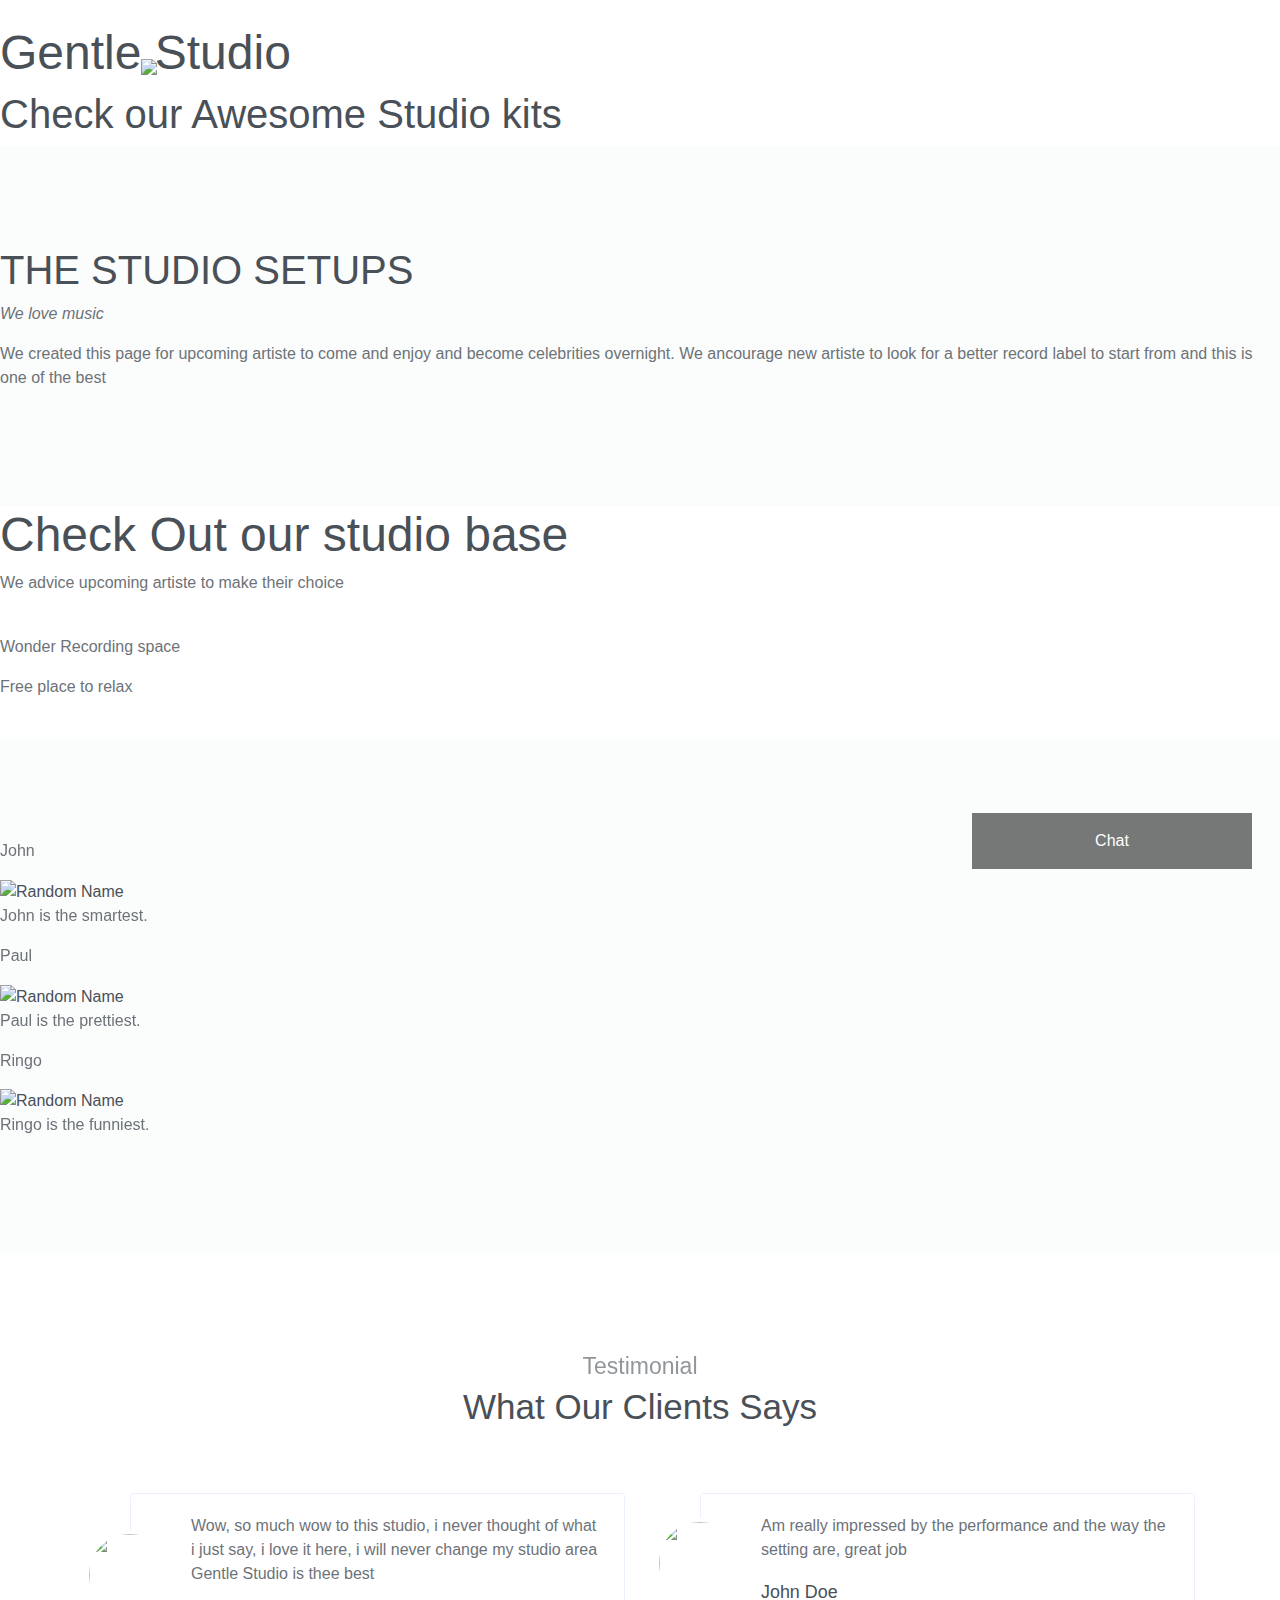
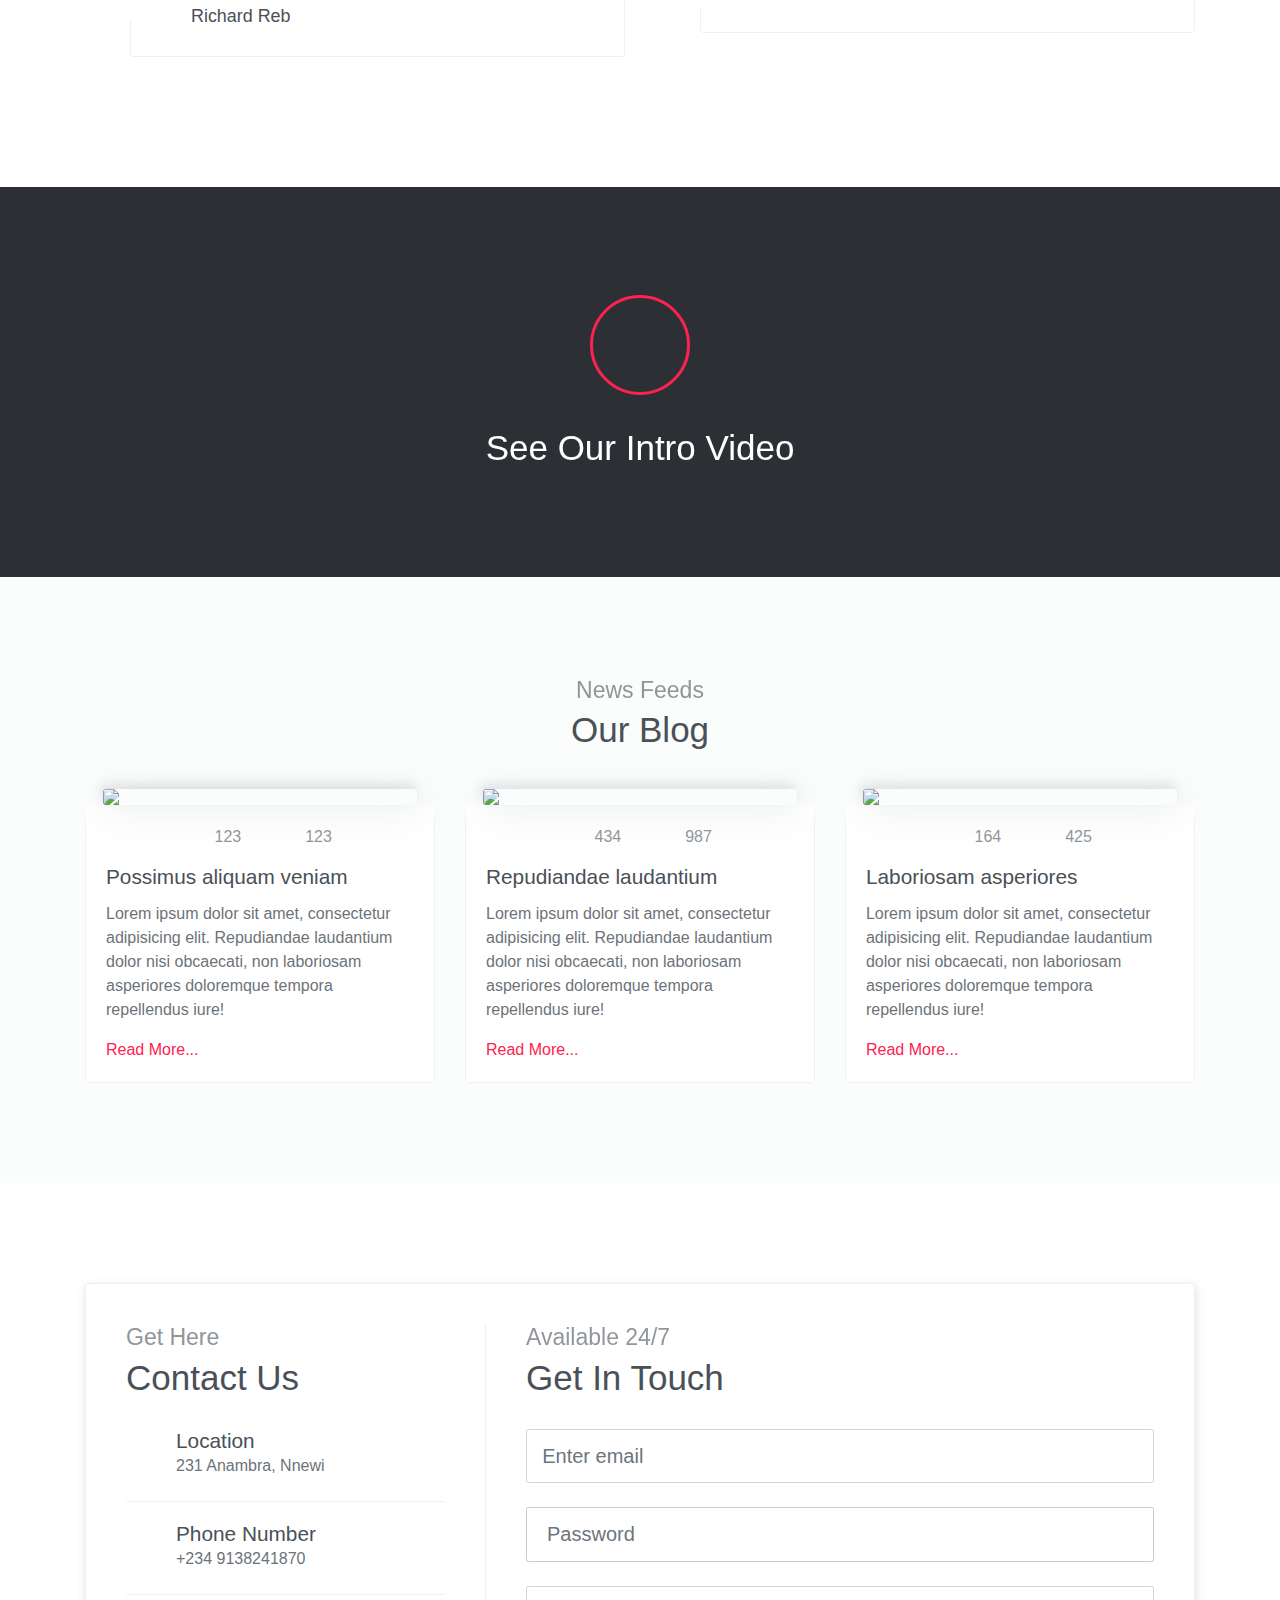
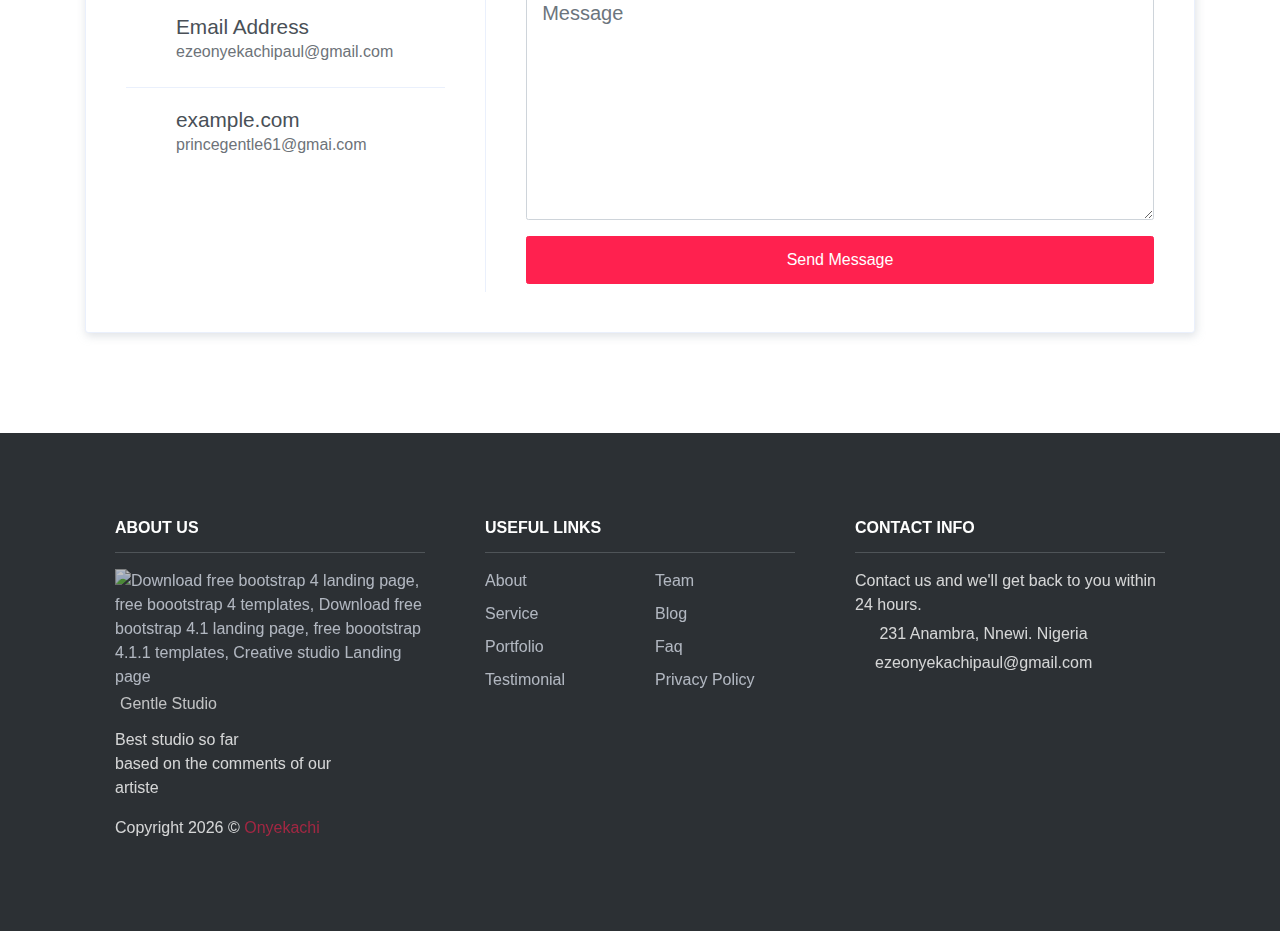
==== commit 41caf540: "save changes" ====
--- a/public_html/index.html
+++ b/public_html/index.html
@@ -5,8 +5,7 @@
     <meta name="viewport" content="width=device-width, initial-scale=1, shrink-to-fit=no">
     <meta name="description" content="Start your development with Creative Studio landing page.">
     <meta name="author" content="Devcrud">
-    <title>Apex Studio</title>
-    <link rel="icon" type="image/png" sizes="32x32" href="./assets/imgs/"/>
+    <title>Gentle Studio</title>
     <link rel="stylesheet" href="assets/vendors/themify-icons/css/themify-icons.css">
     <!-- Bootstrap + Creative Studio main styles -->
 	<link rel="stylesheet" href="assets/css/creative-studio.css">
@@ -58,408 +57,72 @@
     </nav>
     <!-- End Of Page Navigation -->
 
-    <!-- Page Header -->
-    <header class="header">
-        <div class="overlay">
-            <h6 class="subtitle">Small Team With Big Ideas</h6>
-            <h1 class="title">Gentle Studio</h1>
-            <div class="buttons text-center">
-                <a href="#service" class="btn btn-primary rounded w-lg btn-lg my-1">Our Service</a>
-                <a href="#contact" class="btn btn-outline-light rounded w-lg btn-lg my-1">Contact Us</a>
-            </div>              
-        </div>      
-    </header>
-    <!-- End Of Page Header -->
-
-    <!-- Box -->
-    <div class="box text-center">
-        <div class="box-item">
-            <i class="ti-vector"></i>
-            <h6 class="box-title">Creativity</h6>
-            <p>We rise by lifting others <br>We are empowering young youths to bring out the singers in them</p>
-        </div>
-        <div class="box-item">
-            <i class="ti-heart"></i>
-            <h6 class="box-title">Self inspirration</h6>
-            <p>We have tried so many time to bri g youths up but some dont have the confident to do so, and now we are trying our best to put in all our efforts</p>
-        </div>
-        <div class="box-item">
-            <i class="ti-mobile"></i>
-            <h6 class="box-title">Capital</h6>
-            <p>Money is still everyones problem in the music industry</p>
-        </div>
-    </div>
-    <!-- End of Box -->
-
-    <!-- About Section -->
-    <section id="about">
-        <div class="container">
-            <div class="row align-items-center">
-                <div class="col-md-5 col-lg-4">
-                    <img src="assets/imgs/about.jpg" style="width: 300px;">
-                </div>
-                <div class="col-md-7 col-lg-8">
-                    <h6 class="section-subtitle mb-0">We Create</h6>
-                    <h6 class="section-title mb-3">Awesome Work</h6>
-                    <p>Our Team can ensure all upcoming artiste out there that there is still a chance in Gentle Studio</p>
-                    <p>We rise by lifting others that our AIM</p>
-                    <p>consectetur adipisicing elit. Omnis quidem, quos iure a dolorum illum culpa quia nemo soluta, ratione harum beatae minus doloribus consectetur! Similique tempora sunt doloribus molestias.</p>
-                </div>
-            </div>
-        </div>
-    </section>
-    <!-- End of About Section -->
-
-    <!-- About Section with bg -->
-    <section class="has-bg-img py-md">
-        <div class="container text-center">
-            <h6 class="section-subtitle">We See</h6>
-            <h6 class="section-title mb-6">What Other Don't See.</h6>
-            <div class="widget mb-4">
-                <div class="widget-item">
-                    <i class="ti-notepad"></i>
-                    <h4>Planning</h4>
-                </div>
-                <div class="widget-item">
-                    <i class="ti-layout"></i>
-                    <h4>Inspire</h4>
-                </div>
-                <div class="widget-item">
-                    <i class="ti-filter"></i>
-                    <h4>Develope</h4>
-                </div>
-                <div class="widget-item">
-                    <i class="ti-thumb-up"></i>
-                    <h4>Strategy</h4>
-                </div>
-            </div>
-        </div>
-    </section>
-    <!-- End Of About Sectoin -->
-
-    <!-- Service Section -->
-    <section id="service">
-        <div class="container">
-            <h6 class="section-subtitle text-center">Makes Happen</h6>
-            <h5 class="section-title text-center mb-6">Our Service</h5> 
-            <div class="row">
-                <div class="col-sm-4 col-md-3">
-                    <div class="card mb-4">
-                        <div class="card-body">
-                            <h2 class="mb-4"><i class="ti-filter text-primary"></i></h2>
-                            <h6 class="card-title">Our Kits</h6>
-                            <img src="/public_html/assets/imgs/kit1.jpeg" alt="" class="kit">
-                            <p>We have Awesome gadgits that will attract you here <br>like how recording kits</p>
-                        </div>
-                    </div>
-                </div>
-                <div class="col-sm-4 col-md-3">
-                    <div class="card mb-4">
-                        <div class="card-body">
-                            <h2 class="mb-4"><i class="ti-paint-roller text-primary"></i></h2>
-                            <h6 class="card-title">Our Kits</h6>
-                            <img src="/public_html/assets/imgs/kit2.jpeg" alt=""  class="kit">
-                            <p>We have Awesome gadgits that will attract you here <br>like how recording kits</p>
-                        </div>
-                    </div>
-                </div>
-                <div class="col-sm-4 col-md-3">
-                    <div class="card mb-4">
-                        <div class="card-body">
-                            <h2 class="mb-4"><i class="ti-ruler-pencil text-primary"></i></h2>
-                            <h6 class="card-title">Our Kits</h6>
-                            <img src="/public_html/assets/imgs/kit3.webp" alt="" class="kit">
-                            <p>We have Awesome gadgits that will attract you here <br>like how recording kits</p>
-                        </div>
-                    </div>
-                </div>
-                <div class="col-sm-4 col-md-3">
-                    <div class="card mb-4">
-                        <div class="card-body">
-                            <h2 class="mb-4"><i class="ti-layers text-primary"></i></h2>
-                            <h6 class="card-title">We also do livestreaming</h6>
-                            <img src="/public_html/assets/imgs/livestream.webp" alt="" class="kit">
-                            <p>James juu On his first livestream</p>
-                        </div>
-                    </div>
-                </div>
-                <div class="col-sm-4 col-md-3">
-                    <div class="card mb-4">
-                        <div class="card-body">
-                            <h2 class="mb-4"><i class="ti-bolt text-primary"></i></h2>
-                            <h6 class="card-title">livestreaming</h6>
-                            <img src="/public_html/assets/imgs/livestream2.webp" alt="" class="kit">
-                            <p>Sofia Williams on her fisrt livestream, the team were proud of her reactions</p>
-                        </div>
-                    </div>
-                </div>
-                <div class="col-sm-4 col-md-3">
-                    <div class="card mb-4">
-                        <div class="card-body">
-                            <h2 class="mb-4"><i class="ti-palette text-primary"></i></h2>
-                            <h6 class="card-title">livestreaming</h6>
-                            <img src="/public_html/assets/imgs/livestream22.webp" alt="" class="kit">
-                            <p>Sofia Williams on her fisrt livestream, the team were proud of her reactions</p>
-                        </div>
-                    </div>
-                </div>
-                <div class="col-sm-4 col-md-3">
-                    <div class="card mb-4">
-                        <div class="card-body">
-                            <h2 class="mb-4"><i class="ti-stats-up text-primary"></i></h2>
-                            <h6 class="card-title">Engineer on duty</h6>
-                            <img src="/public_html/assets/imgs/engineer2.jpeg" alt="" class="kit">
-                            <p>Day and night always busy, Gentle Studio is so proud of his doings</p>
-                        </div>
-                    </div>
-                </div>
-                <div class="col-sm-4 col-md-3">
-                    <div class="card mb-4">
-                        <div class="card-body">
-                            <h2 class="mb-4"><i class="ti-location-arrow text-primary"></i></h2>
-                            <h6 class="card-title">Second Engineer</h6>
-                            <img src="/public_html/assets/imgs/engineer1.jpeg" alt="" class="kit">
-                            <p>Hardworking Guy</p>
-                        </div>
-                    </div>
-                </div>
-
-            </div>  
-        </div>
-    </section>
-    <!-- End of Service Section -->
-
-    <!---- Chat Button starts--->
-    <button class="open-button" onclick="openForm()">Chat</button>
-
-    <div class="chat-popup" id="myForm">
-      <form action="https://" class="form-container">
-        <h1>Chat</h1>
-    
-        <label for="msg"><b>Message</b></label>
-        <textarea placeholder="Type message.." name="msg" required></textarea>
-    
-        <button type="submit" class="btn">Send</button>
-        <button type="button" class="btn cancel" onclick="closeForm()">Close</button>
-      </form>
-    </div>
-    <!---- Chat Button ends--->
-
-
-    <!-- Portfolio section -->
-    <section id="portfolio">
-        <div class="container text-center">
-            <h6 class="section-subtitle">Our Awesome Works</h6>
-            <h6 class="section-title mb-5">Our Portfolio</h6>
-            <div class="row">
-                <div class="col-sm-4">
-                    <div class="img-wrapper">
-                        <img src="assets/imgs/folio-1.jpg" >
-                        <div class="overlay">
-                            <div class="overlay-infos">
-                                <h5>Project Title</h5>
-                                <a href="javascript:void(0)"><i class="ti-zoom-in"></i></a>
-                                <a href="javascript:void(0)"><i class="ti-link"></i></a>
-                            </div>  
-                        </div>
-                    </div>
-                    <div class="img-wrapper">
-                        <img src="assets/imgs/folio-2.jpg">
-                        <div class="overlay">
-                            <div class="overlay-infos">
-                                <h5>Project Title</h5>
-                                <a href="javascript:void(0)"><i class="ti-zoom-in"></i></a>
-                                <a href="javascript:void(0)"><i class="ti-link"></i></a>
-                            </div>                              
-                        </div>
-                    </div>                  
-                </div>
-                <div class="col-sm-4">
-                    <div class="img-wrapper">
-                        <img src="assets/imgs/folio-3.jpg" >
-                        <div class="overlay">
-                            <div class="overlay-infos">
-                                <h5>Project Title</h5>
-                                <a href="javascript:void(0)"><i class="ti-zoom-in"></i></a>
-                                <a href="javascript:void(0)"><i class="ti-link"></i></a>
-                            </div>  
-                        </div>
-                    </div>
-                    <div class="img-wrapper">
-                        <img src="assets/imgs/folio-4.jpg" >
-                        <div class="overlay">
-                            <div class="overlay-infos">
-                                <h5>Project Title</h5>
-                                <a href="javascript:void(0)"><i class="ti-zoom-in"></i></a>
-                                <a href="javascript:void(0)"><i class="ti-link"></i></a>
-                            </div>                              
-                        </div>
-                    </div>                  
-                </div>
-                <div class="col-sm-4">
-                    <div class="img-wrapper">
-                        <img src="assets/imgs/folio-5.jpg">
-                        <div class="overlay">
-                            <div class="overlay-infos">
-                                <h5>Project Title</h5>
-                                <a href="javascript:void(0)"><i class="ti-zoom-in"></i></a>
-                                <a href="javascript:void(0)"><i class="ti-link"></i></a>
-                            </div>  
-                        </div>
-                    </div>
-                    <div class="img-wrapper">
-                        <img src="assets/imgs/folio-6.jpg">
-                        <div class="overlay">
-                            <div class="overlay-infos">
-                                <h5>Project Title</h5>
-                                <a href="javascript:void(0)"><i class="ti-zoom-in"></i></a>
-                                <a href="javascript:void(0)"><i class="ti-link"></i></a>
-                            </div>                              
-                        </div>
-                    </div>                  
-                </div>
-            </div>
-        </div>
-    </section>
-    <!-- End of portfolio section -->
-
-    <!-- Team Section -->
-    <section id="team">
-        <div class="container">
-            <h6 class="section-subtitle text-center">Meet With</h6>
-            <h6 class="section-title mb-5 text-center">Our Angels</h6>
-            <div class="row">
-                <div class="col-sm-6 col-md-4">
-                    <div class="card text-center mb-4">
-                        <img class="card-img-top inset" src="assets/imgs/avatar.jpg">
-                        <div class="card-body">
-                            <h6 class="small text-primary font-weight-bold">FOUNDER</h6>
-                            <h5 class="card-title">Gentle</h5>
-                            <p>Founder of Gentle Studio</p>
-                            <div class="socials">
-                                <a href="javascript:void(0)"><i class="ti-facebook"></i> </a>
-                                <a href="javascript:void(0)"><i class="ti-github"></i></a>
-                                <a href="javascript:void(0)"><i class="ti-dropbox"></i></a>
-                                <a href="javascript:void(0)"><i class="ti-twitter"></i></a>
-                            </div>
-                        </div>
-                    </div>
-                </div>
-                <div class="col-sm-6 col-md-4">
-                    <div class="card text-center mb-4">
-                        <img class="card-img-top inset" src="assets/imgs/avatar-1.jpg">
-                        <div class="card-body">
-                            <h6 class="small text-primary font-weight-bold">CEO</h6>
-                            <h5 class="card-title">Barbara Ross</h5>
-                            <p></p>
-                            <div class="socials">
-                                <a href="javascript:void(0)"><i class="ti-facebook"></i> </a>
-                                <a href="javascript:void(0)"><i class="ti-github"></i></a>
-                                <a href="javascript:void(0)"><i class="ti-dropbox"></i></a>
-                                <a href="javascript:void(0)"><i class="ti-twitter"></i></a>
-                            </div>
-                        </div>
-                    </div>
-                </div>
-                <div class="col-sm-6 col-md-4">
-                    <div class="card text-center mb-4">
-                        <img class="card-img-top inset" src="assets/imgs/avatar-2.jpg">
-                        <div class="card-body">
-                            <h6 class="small text-primary font-weight-bold">Designer</h6>
-                            <h5 class="card-title">Karen Perry</h5>
-                            <p>Designer of the Studio Artiste</p>
-                            <div class="socials">
-                                <a href="javascript:void(0)"><i class="ti-facebook"></i> </a>
-                                <a href="javascript:void(0)"><i class="ti-github"></i></a>
-                                <a href="javascript:void(0)"><i class="ti-dropbox"></i></a>
-                                <a href="javascript:void(0)"><i class="ti-twitter"></i></a>
-                            </div>
-                        </div>
-                    </div>
-                </div>
-                <div class="col-sm-6 col-md-4">
-                    <div class="card text-center mb-4">
-                        <img class="card-img-top inset" src="assets/imgs/avatar-3.jpg">
-                        <div class="card-body">
-                            <h6 class="small text-primary font-weight-bold">Manager</h6>
-                            <h5 class="card-title">Ashley Diaz</h5>
-                            <p></p>
-                            <div class="socials">
-                                <a href="javascript:void(0)"><i class="ti-facebook"></i> </a>
-                                <a href="javascript:void(0)"><i class="ti-github"></i></a>
-                                <a href="javascript:void(0)"><i class="ti-dropbox"></i></a>
-                                <a href="javascript:void(0)"><i class="ti-twitter"></i></a>
-                            </div>
-                        </div>
-                    </div>
-                </div>
-                <div class="col-sm-6 col-md-4">
-                    <div class="card text-center mb-4">
-                        <img class="card-img-top inset" src="assets/imgs/avatar-4.jpg">
-                        <div class="card-body">
-                            <h6 class="small text-primary font-weight-bold">Engineer</h6>
-                            <h5 class="card-title">Edward Harris</h5>
-                            <p></p>
-                            <div class="socials">
-                                <a href="javascript:void(0)"><i class="ti-facebook"></i> </a>
-                                <a href="javascript:void(0)"><i class="ti-github"></i></a>
-                                <a href="javascript:void(0)"><i class="ti-dropbox"></i></a>
-                                <a href="javascript:void(0)"><i class="ti-twitter"></i></a>
-                            </div>
-                        </div>
-                    </div>
-                </div>
-                <div class="col-sm-6 col-md-4">
-                    <div class="card text-center mb-4">
-                        <img class="card-img-top inset" src="assets/imgs/avatar-5.jpg">
-                        <div class="card-body">
-                            <h6 class="small text-primary font-weight-bold">photographer</h6>
-                            <h5 class="card-title">Brian Scott</h5>
-                            <p></p>
-                            <div class="socials">
-                                <a href="javascript:void(0)"><i class="ti-facebook"></i> </a>
-                                <a href="javascript:void(0)"><i class="ti-github"></i></a>
-                                <a href="javascript:void(0)"><i class="ti-dropbox"></i></a>
-                                <a href="javascript:void(0)"><i class="ti-twitter"></i></a>
-                            </div>
-                        </div>
-                    </div>
-                </div>
-
-            </div>
-        </div>
-    </section>
-    <!-- End of Team Sectoin -->
-
-    <!-- Fatcs Section -->
-    <section class="has-bg-img bg-img-2">
-        <div class="container text-center">
-            <h6 class="section-subtitle">We Are Awesome</h6>
-            <h6 class="section-title mb-6">Some Fun Fucts</h6>
-                <div class="widget-2">
-                    <div class="widget-item">
-                        <i class="ti-cup"></i>
-                        <h6 class="title">100+</h6>
-                        <div class="subtitle">Awards Won</div>
-                    </div>
-                    <div class="widget-item">
-                        <i class="ti-face-smile"></i>
-                        <h6 class="title">100+</h6>
-                        <div class="subtitle">Happy Clients</div>
-                    </div>
-                    <div class="widget-item">
-                        <i class="ti-blackboard"></i>
-                        <h6 class="title">845+</h6>
-                        <div class="subtitle">Project Completed</div>
-                    </div>
-                    <div class="widget-item">
-                        <i class="ti-comments-smiley"></i>
-                        <h6 class="title">15K+</h6>
-                        <div class="subtitle">Comments</div>
-                    </div>
-                </div>
-        </div>
-    </section>
+<!-- Slide Show -->
+<img src="/images/Untitled.png" alt="" class="logo">
+<h1 class="a">Gentle Studio</h1>
+<h2 class="a">Check our Awesome Studio kits</h2>
+
+<!-- Band Description -->
+<section class="b">
+  <h2 class="">THE STUDIO SETUPS</h2>
+  <p class=""><i>We love music</i></p>
+  <p>We created this page for upcoming artiste to come and enjoy and become celebrities overnight. We ancourage new artiste to look for a better record label to start from and this is one of the best </p>
+</section>
+
+
+<div class="baseline">
+  <h1 class="as">Check Out our studio base</h1>
+  <div class="contain">
+<div class="base">
+  <p>We advice upcoming artiste to make their choice</p>
+  <img src="/images/download.jpg" alt="">
+  <p>Wonder Recording space</p>
+  </div>
+
+  <div class="base">
+    <p>Free place to relax</p>
+    <img src="/images/images.jpg" alt="">
+
+  </div>
+
+  <div class="base">
+  </div>
+  </div>
+</div>
+
+
+<button class="open-button" onclick="openForm()">Chat</button>
+
+<div class="chat-popup" id="myForm">
+  <form action="https://" class="form-container">
+    <h1>Chat</h1>
+
+    <label for="msg"><b>Message</b></label>
+    <textarea placeholder="Type message.." name="msg" required></textarea>
+
+    <button type="submit" class="btn"><a href="https://api.whatsapp.com/send?phone=2349067914947&text=hello"></a> Send</button>
+    <button type="button" class="btn cancel" onclick="closeForm()">Close</button>
+  </form>
+</div>
+
+<!-- Band Members -->
+<section class="">
+  <article class="third">
+    <p>John</p>
+    <img src="/images/pexels-photo-4090218.webp" alt="Random Name" style="width:100%">
+    <p>John is the smartest.</p>
+  </article>
+  <article class="third">
+    <p>Paul</p>
+    <img src="img_bandmember.jpg" alt="Random Name" style="width:100%">
+    <p>Paul is the prettiest.</p>
+  </article>
+  <article class="third">
+    <p>Ringo</p>
+    <img src="img_bandmember.jpg" alt="Random Name" style="width:100%">
+    <p>Ringo is the funniest.</p>
+  </article>
+</section>
 
     <!-- Testimonial Section -->
     <section id="testimonial">
@@ -679,12 +342,12 @@
                             <p><i class="ti-location-pin"></i> 231 Anambra, Nnewi. Nigeria </p>
                             <p><i class="ti-email"></i>ezeonyekachipaul@gmail.com</p>
                             <div class="social-links">
-                               <a href="https://web.facebook.com/profile.php?id=100086140807322" class="link"><i class="ti-facebook"></i></a>
-                               <a href="https://twitter.com/EzeOnye12094450" class="link"><i class="ti-twitter-alt"></i></a>
-                                <a href="" class="link"><i class="ti-google"></i></a>
-                                <a href="" class="link"><i class="ti-pinterest-alt"></i></a>
-                               <a href="https://www.instagram.com/princesavage910/" class="link"><i class="ti-instagram"></i></a>
-                                <a href="" class="link"><i class="ti-rss"></i></a>
+                                <a href="javascript:void(0)" class="link"><i class="ti-facebook"></i></a>
+                                <a href="javascript:void(0)" class="link"><i class="ti-twitter-alt"></i></a>
+                                <a href="javascript:void(0)" class="link"><i class="ti-google"></i></a>
+                                <a href="javascript:void(0)" class="link"><i class="ti-pinterest-alt"></i></a>
+                                <a href="javascript:void(0)" class="link"><i class="ti-instagram"></i></a>
+                                <a href="javascript:void(0)" class="link"><i class="ti-rss"></i></a>
                             </div>
                         </li>
                     </ul>
@@ -693,25 +356,35 @@
         </div>
     </section>
 
-    <script>
-        function openForm() {
-          document.getElementById("myForm").style.display = "block";
-        }
-        
-        function closeForm() {
-          document.getElementById("myForm").style.display = "none";
-        }
-        </script>
-
-    <!-- core  -->
-    <script src="assets/vendors/jquery/jquery-3.4.1.js"></script>
-    <script src="assets/vendors/bootstrap/bootstrap.bundle.js"></script>
-
-    <!-- bootstrap affix -->
-    <script src="assets/vendors/bootstrap/bootstrap.affix.js"></script>
-
-    <!-- Creative Studio js -->
-    <script src="assets/js/creative-studio.js"></script>
+<script>
+  function openForm() {
+    document.getElementById("myForm").style.display = "block";
+  }
+  
+  function closeForm() {
+    document.getElementById("myForm").style.display = "none";
+  }
+  </script>
+
+
+<script>
+// Automatic Slideshow - change image every 3 seconds
+var myIndex = 0;
+carousel();
+
+function carousel() {
+  var i;
+  var x = document.getElementsByClassName("mySlides");
+  for (i = 0; i < x.length; i++) {
+     x[i].style.display = "none";
+  }
+  myIndex++;
+  if (myIndex > x.length) {myIndex = 1}
+  x[myIndex-1].style.display = "block";
+  setTimeout(carousel, 3000);
+}
+</script>
 
 </body>
 </html>
+
